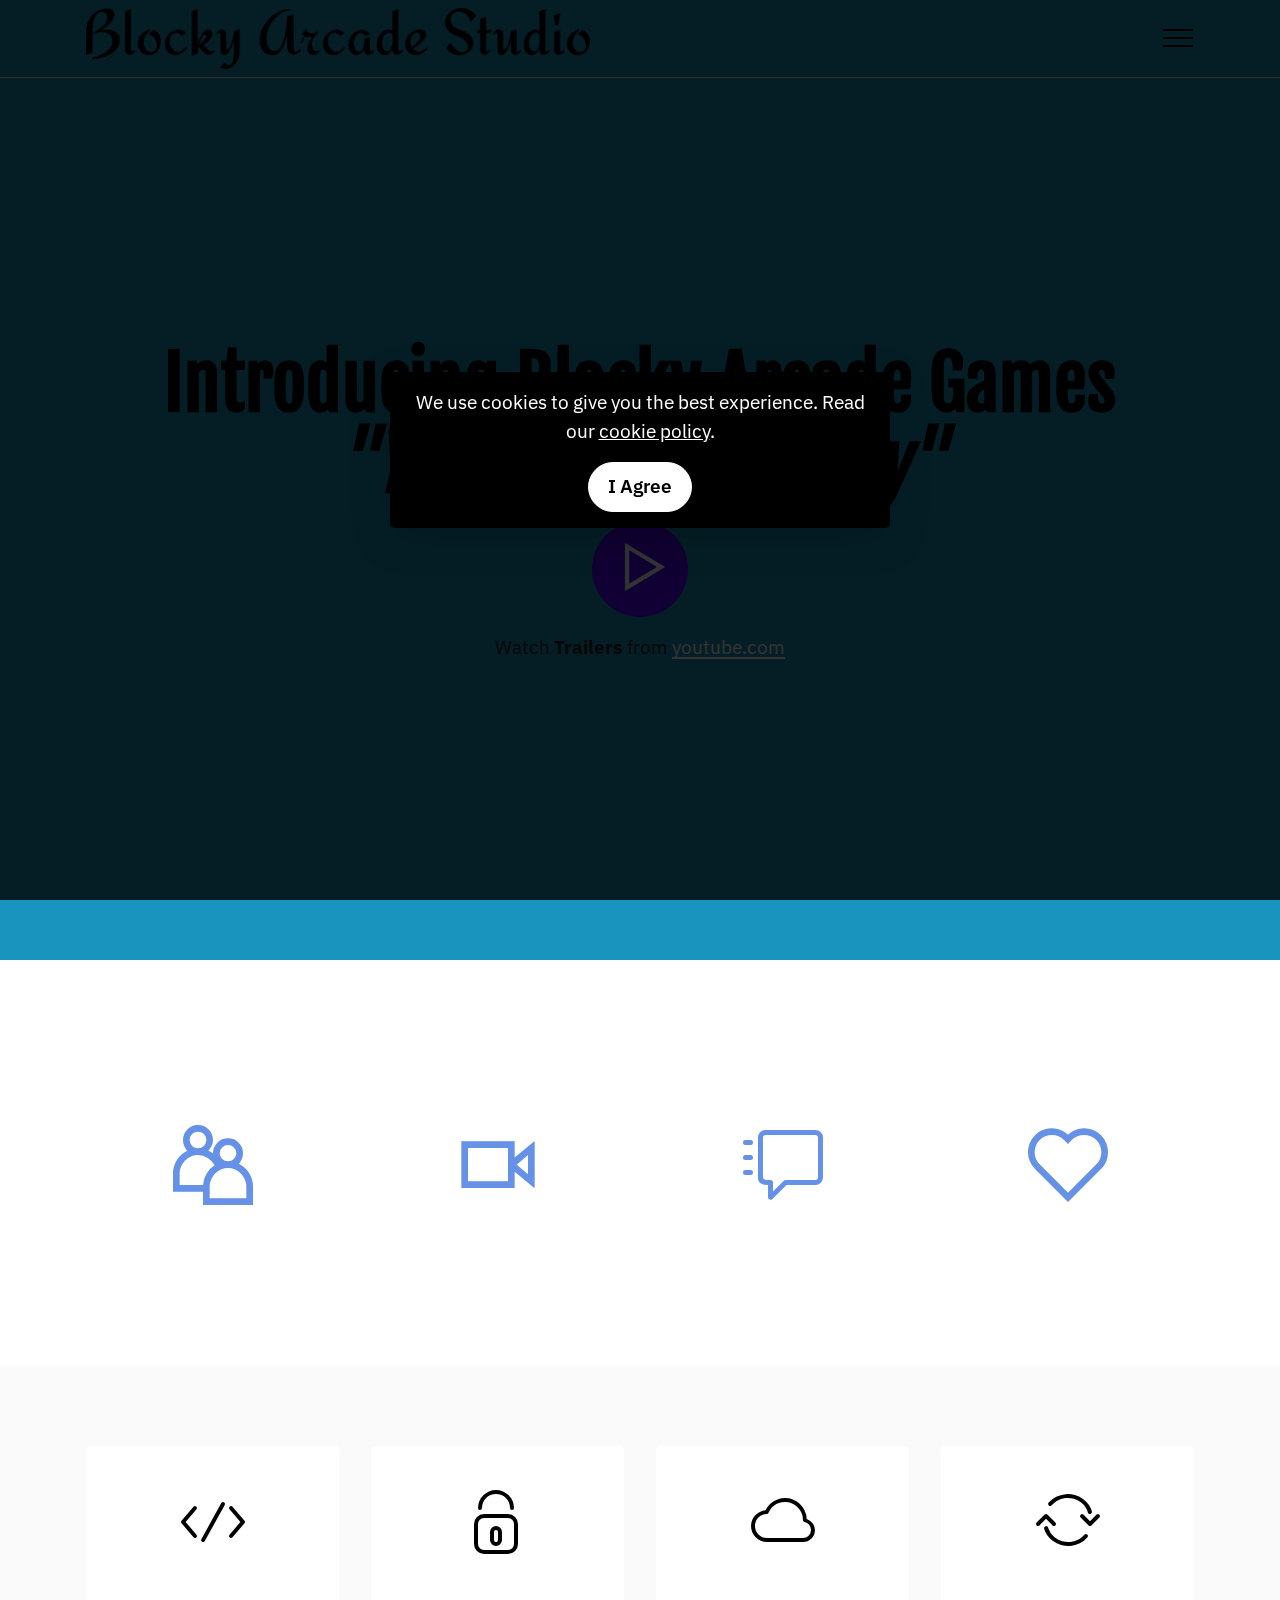
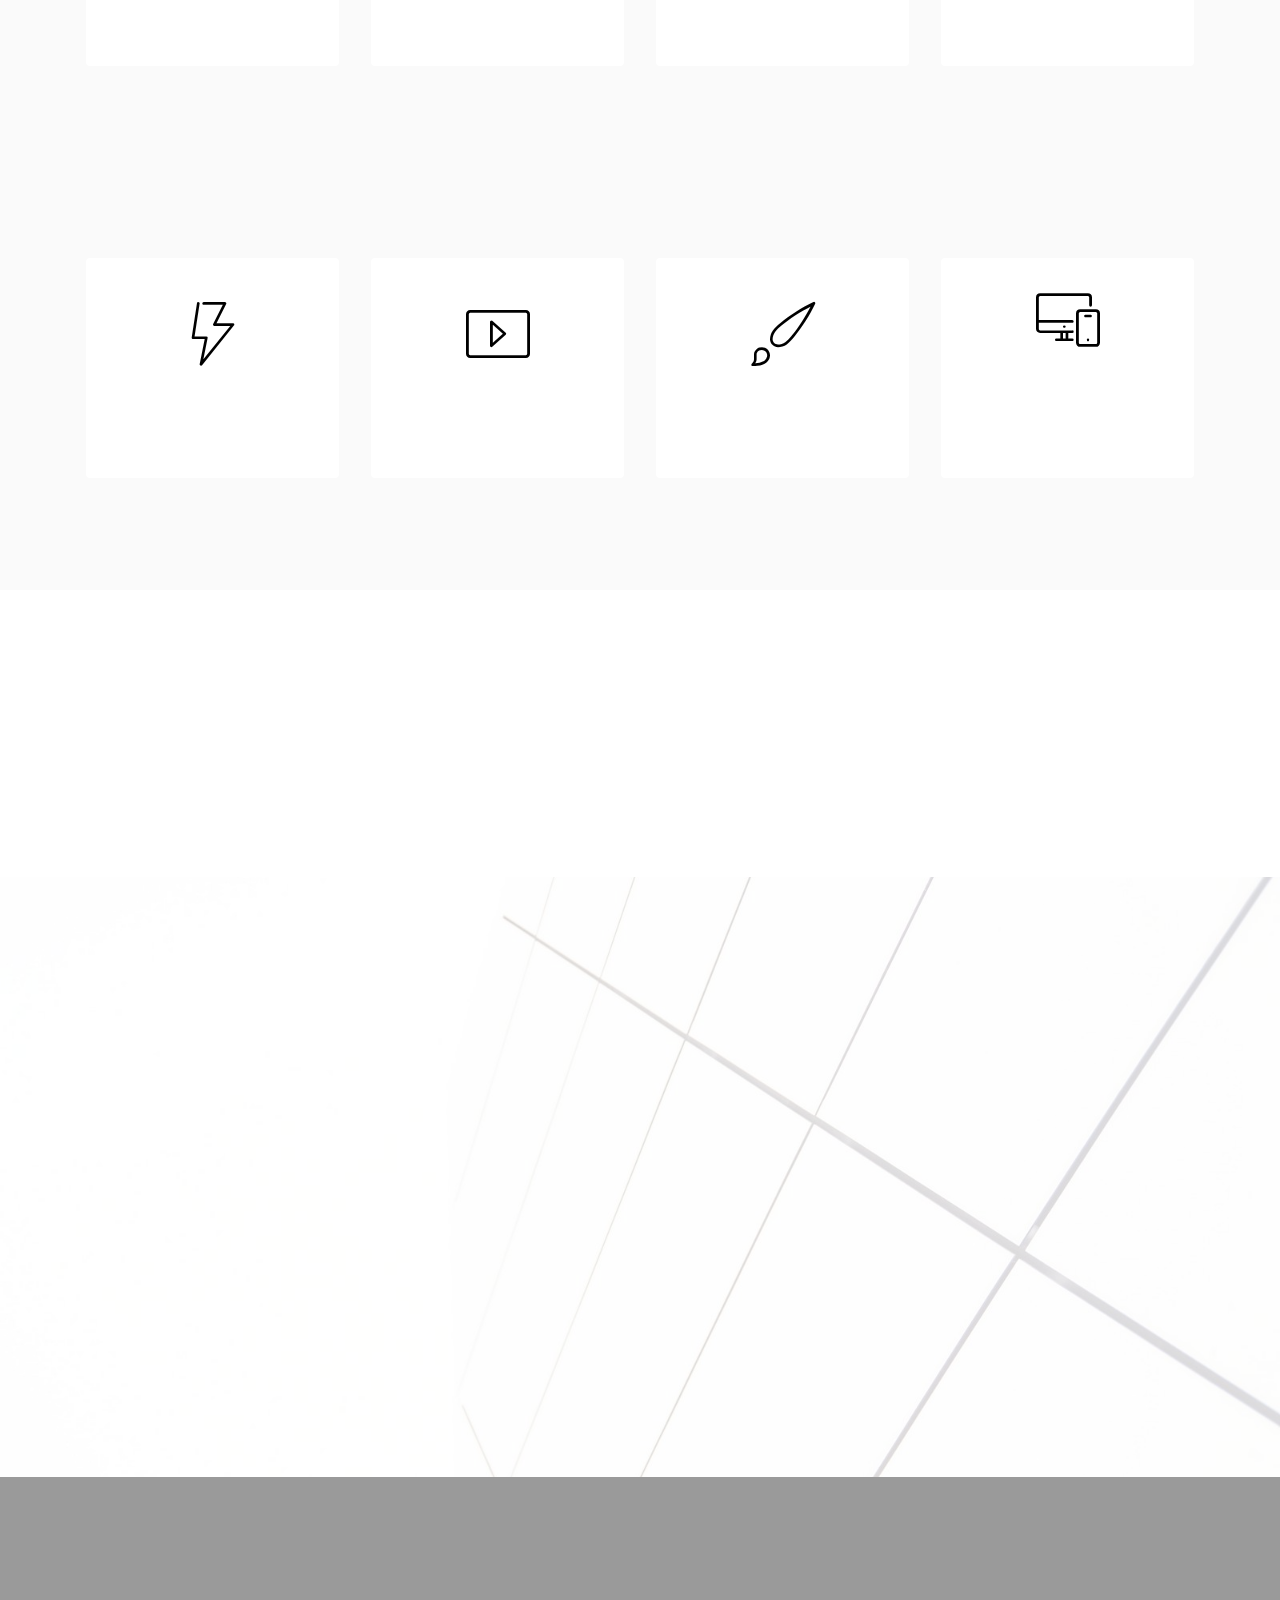
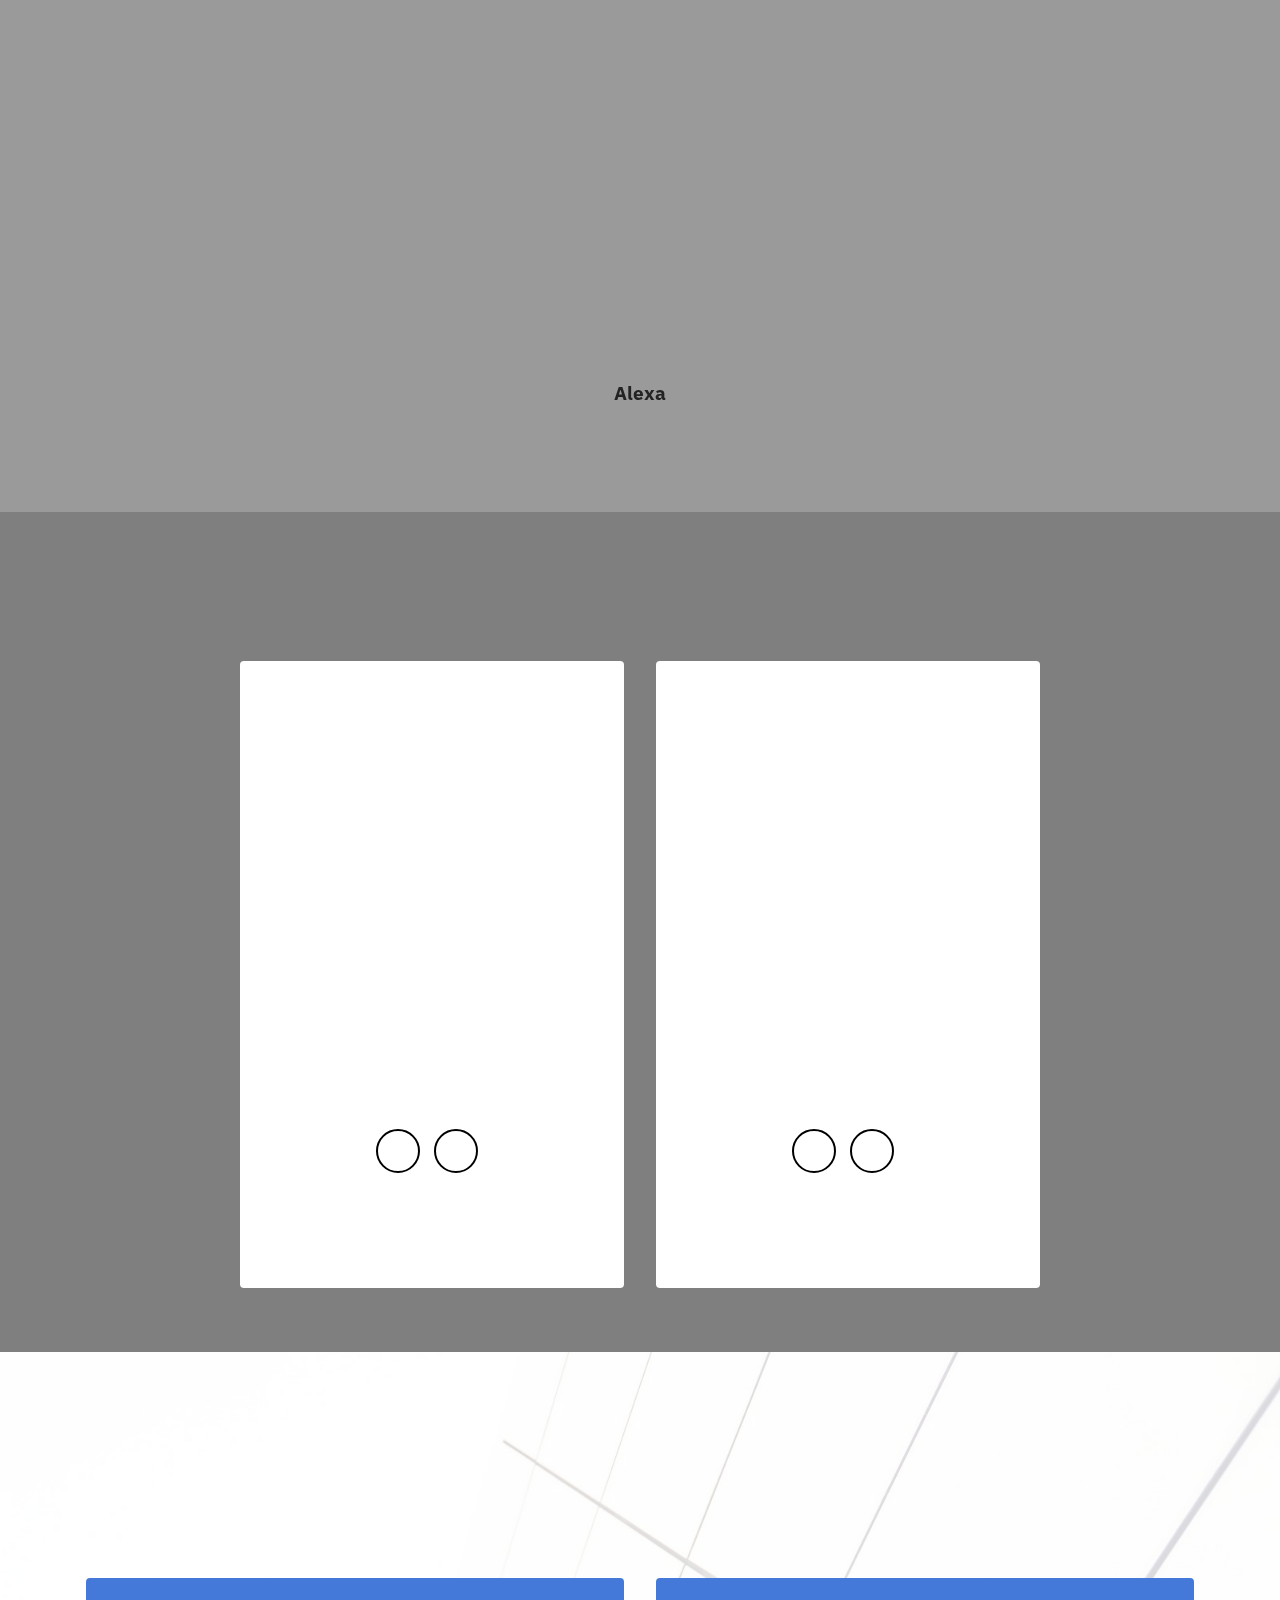
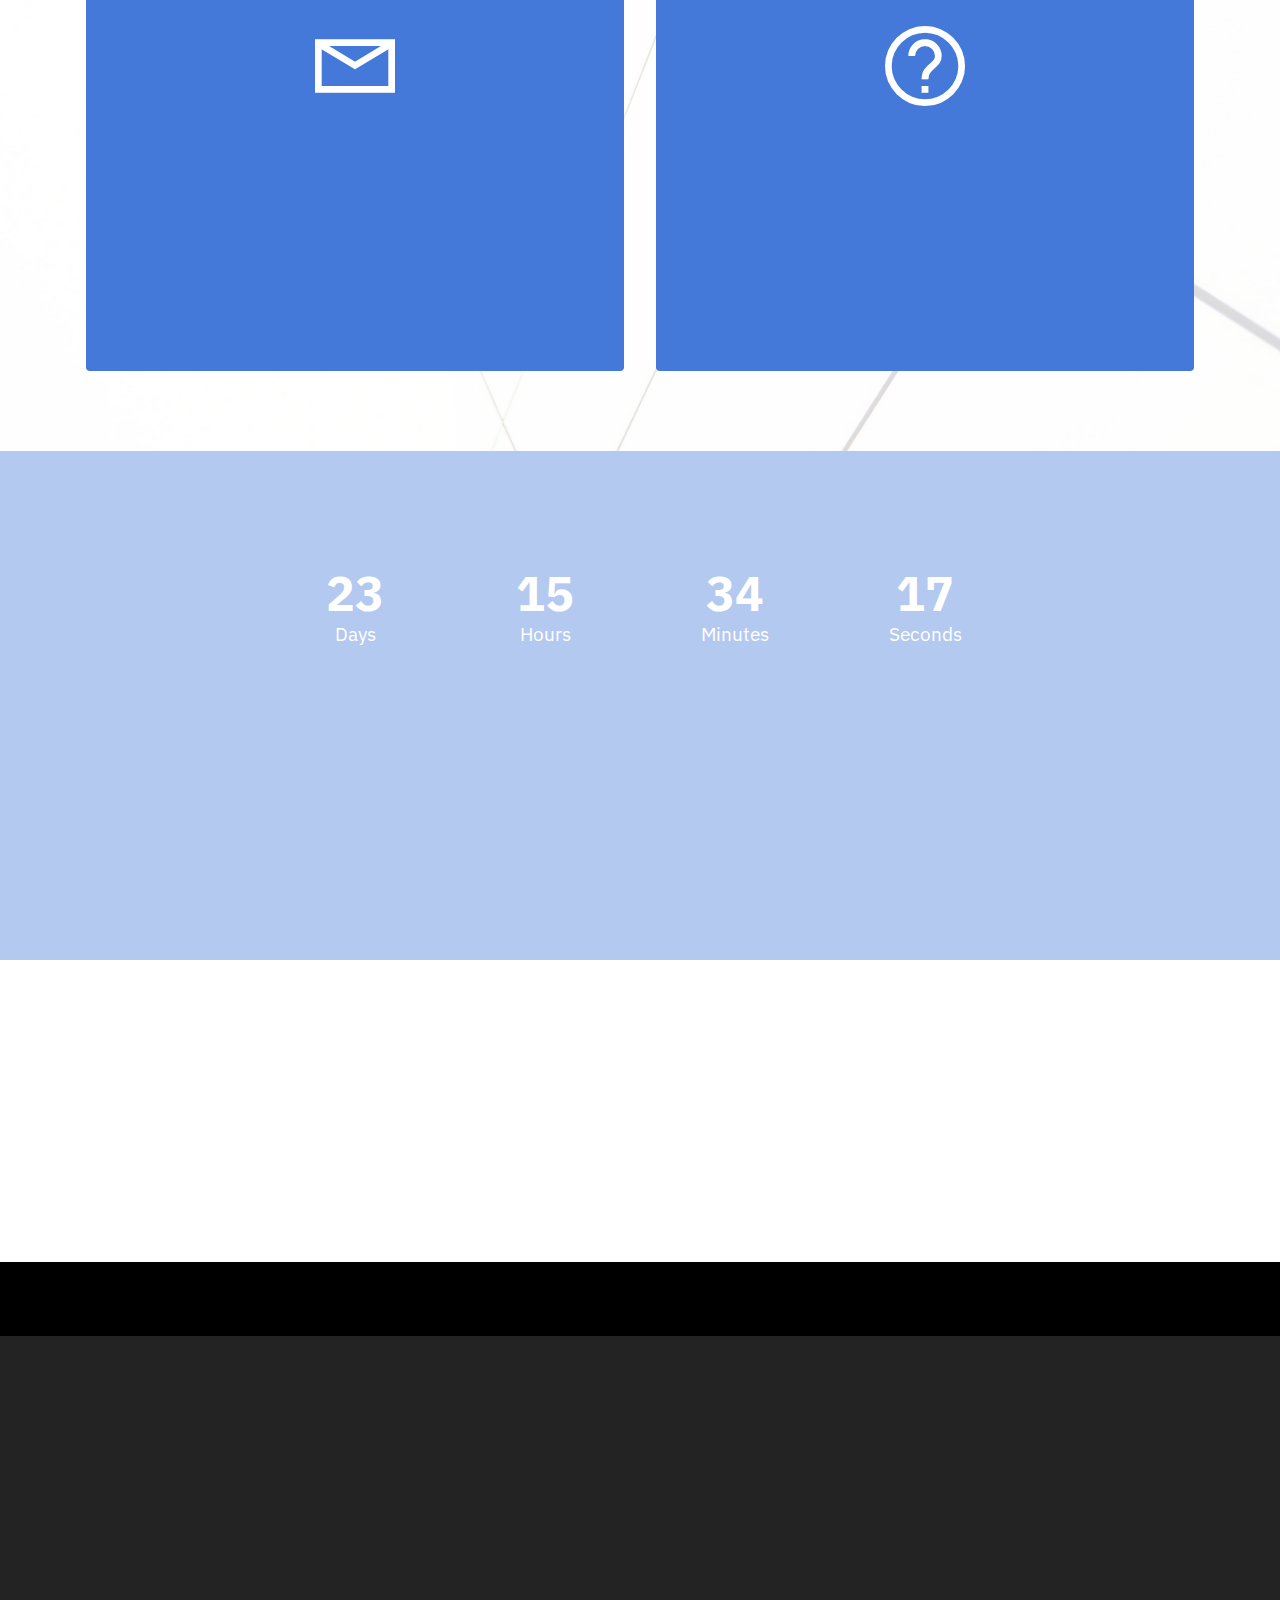
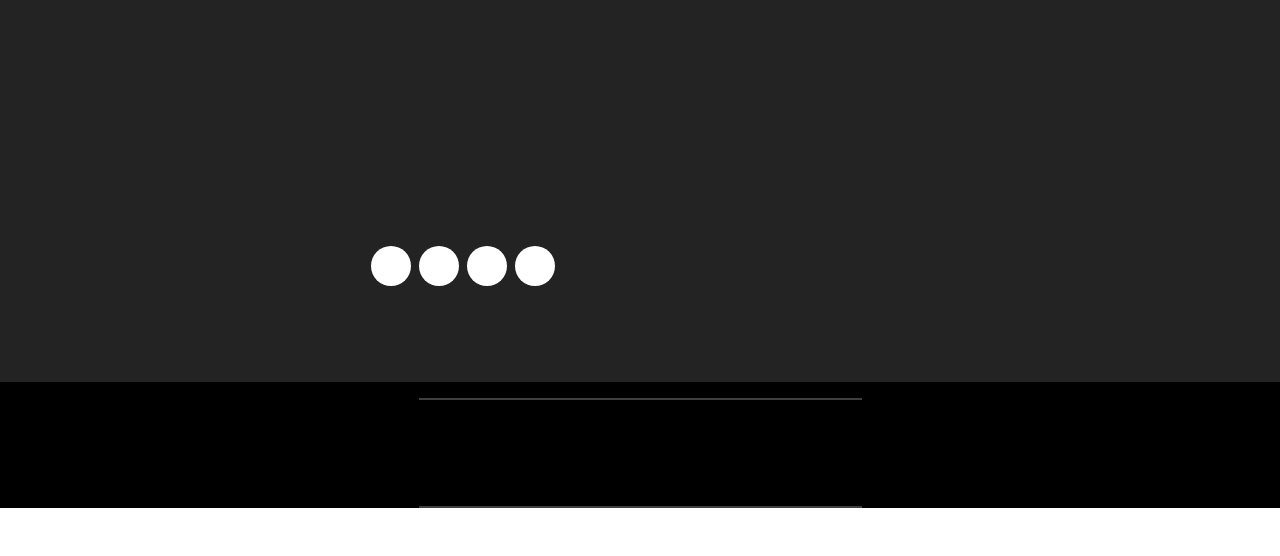
==== index.html @ 4b155de9 "create github pages" ====
<!DOCTYPE html>
<html  >
<head>
  <!-- Site made with Mobirise Website Builder v5.4.1, https://mobirise.com -->
  <meta charset="UTF-8">
  <meta http-equiv="X-UA-Compatible" content="IE=edge">
  <meta name="generator" content="Mobirise v5.4.1, mobirise.com">
  <meta name="twitter:card" content="summary_large_image"/>
  <meta name="twitter:image:src" content="assets/images/index-meta.png">
  <meta property="og:image" content="assets/images/index-meta.png">
  <meta name="twitter:title" content="Homepage of Blocky Arcade's Website">
  <meta name="viewport" content="width=device-width, initial-scale=1, minimum-scale=1">
  <link rel="shortcut icon" href="assets/images/discord-bot-profile-pic-128x128-1.png" type="image/x-icon">
  <meta name="description" content="Homepage of Blocky Arcade's official Website! Blocky Arcade is a free app which allows you to freely...">
  
  
  <title>Homepage of Blocky Arcade's Website</title>
  <link rel="stylesheet" href="assets/web/assets/mobirise-icons2/mobirise2.css">
  <link rel="stylesheet" href="assets/web/assets/mobirise-icons-bold/mobirise-icons-bold.css">
  <link rel="stylesheet" href="assets/web/assets/mobirise-icons/mobirise-icons.css">
  <link rel="stylesheet" href="assets/bootstrap/css/bootstrap.min.css">
  <link rel="stylesheet" href="assets/bootstrap/css/bootstrap-grid.min.css">
  <link rel="stylesheet" href="assets/bootstrap/css/bootstrap-reboot.min.css">
  <link rel="stylesheet" href="assets/parallax/jarallax.css">
  <link rel="stylesheet" href="assets/web/assets/gdpr-plugin/gdpr-styles.css">
  <link rel="stylesheet" href="assets/animatecss/animate.css">
  <link rel="stylesheet" href="assets/socicon/css/styles.css">
  <link rel="stylesheet" href="assets/dropdown/css/style.css">
  <link rel="stylesheet" href="assets/theme/css/style.css">
  <link rel="preload" href="https://fonts.googleapis.com/css?family=Fjalla+One:400&display=swap" as="style" onload="this.onload=null;this.rel='stylesheet'">
  <noscript><link rel="stylesheet" href="https://fonts.googleapis.com/css?family=Fjalla+One:400&display=swap"></noscript>
  <link rel="preload" href="https://fonts.googleapis.com/css?family=IBM+Plex+Sans:100,100i,200,200i,300,300i,400,400i,500,500i,600,600i,700,700i&display=swap" as="style" onload="this.onload=null;this.rel='stylesheet'">
  <noscript><link rel="stylesheet" href="https://fonts.googleapis.com/css?family=IBM+Plex+Sans:100,100i,200,200i,300,300i,400,400i,500,500i,600,600i,700,700i&display=swap"></noscript>
  <link rel="preload" as="style" href="assets/mobirise/css/mbr-additional.css"><link rel="stylesheet" href="assets/mobirise/css/mbr-additional.css" type="text/css">
  
  
  
  
</head>
<body>

<!-- Analytics -->
<!-- Global site tag (gtag.js) - Google Analytics -->
<script async src="https://www.googletagmanager.com/gtag/js?id=G-MHZEHKCTFF"></script>
<script>
  window.dataLayer = window.dataLayer || [];
  function gtag(){dataLayer.push(arguments);}
  gtag('js', new Date());

  gtag('config', 'G-MHZEHKCTFF');
</script>
<!-- /Analytics -->


  
  <section data-bs-version="5.1" class="menu cid-s48OLK6784" once="menu" id="menu1-h">
    
    <nav class="navbar navbar-dropdown navbar-fixed-top collapsed">
        <div class="container">
            <div class="navbar-brand">
                <span class="navbar-logo">
                    <a href="index.html#top">
                        <img src="assets/images/isolated-monochrome-black-497x60.png" alt="Blocky Arcade Studio's LOGO" style="height: 3.8rem;">
                    </a>
                </span>
                
            </div>
            <button class="navbar-toggler" type="button" data-toggle="collapse" data-bs-toggle="collapse" data-target="#navbarSupportedContent" data-bs-target="#navbarSupportedContent" aria-controls="navbarNavAltMarkup" aria-expanded="false" aria-label="Toggle navigation">
                <div class="hamburger">
                    <span></span>
                    <span></span>
                    <span></span>
                    <span></span>
                </div>
            </button>
            <div class="collapse navbar-collapse" id="navbarSupportedContent">
                <ul class="navbar-nav nav-dropdown" data-app-modern-menu="true"><li class="nav-item dropdown"><a class="nav-link link text-black dropdown-toggle display-4" href="#" data-toggle="dropdown-submenu" data-bs-toggle="dropdown" aria-expanded="false"><span class="mobi-mbri mobi-mbri-android mbr-iconfont mbr-iconfont-btn"></span>Download for Android<br></a><div class="dropdown-menu"><a class="text-black dropdown-item text-primary display-4" href="https://download.blockyarcade.systems/release/android/latest/direct#" target="_blank">Direct download</a><a class="text-black dropdown-item text-primary display-4" href="https://l.blockyarcade.systems/play-store-link" aria-expanded="false" target="_blank">Google Play</a></div></li>
                    <li class="nav-item dropdown"><a class="nav-link link text-black dropdown-toggle display-4" href="#" data-toggle="dropdown-submenu" data-bs-toggle="dropdown" aria-expanded="true"><span class="mobi-mbri mobi-mbri-apple mbr-iconfont mbr-iconfont-btn">&nbsp;Download for IOS</span></a><div class="dropdown-menu"><a class="text-black dropdown-item text-primary display-4" href="https://l.blockyarcade.systems/ios-store-link" aria-expanded="false" target="_blank">Apple Store&nbsp;</a></div></li><li class="nav-item"><a class="nav-link link text-black text-primary display-4" href="https://l.blockyarcade.systems/windows-install-link" aria-expanded="false" target="_blank"><span class="mobi-mbri mobi-mbri-windows mbr-iconfont mbr-iconfont-btn">&nbsp;Download for Windows</span></a></li><li class="nav-item"><a class="nav-link link text-black text-primary display-4" href="https://l.blockyarcade.systems/macos-install-link" aria-expanded="false" target="_blank"><span class="socicon socicon-macos mbr-iconfont mbr-iconfont-btn">&nbsp; &nbsp;Download _For _MacOS</span></a></li><li class="nav-item"><a class="nav-link link text-black text-primary display-4" href="http://blockyarcade.ga/about-us/" aria-expanded="false" target="_blank"><span class="mobi-mbri mobi-mbri-help mbr-iconfont mbr-iconfont-btn">&nbsp;About Us</span></a></li><li class="nav-item"><a class="nav-link link text-black text-primary display-4" href="index.html#testimonials3-t" aria-expanded="false"><span class="mobi-mbri mobi-mbri-chat mbr-iconfont mbr-iconfont-btn">&nbsp;Customer Reviews</span></a></li><li class="nav-item"><a class="nav-link link text-black text-primary display-4" href="index.html#contacts1-m" aria-expanded="false"><span class="mobi-mbri mobi-mbri-cursor-click mbr-iconfont mbr-iconfont-btn">&nbsp;Meet Our Team!</span></a></li><li class="nav-item"><a class="nav-link link text-black text-primary display-4" href="http://blockyarcade.epizy.com/Events/" aria-expanded="false"><span class="mbrib-gift mbr-iconfont mbr-iconfont-btn">&nbsp;Check our Recent Events</span></a></li><li class="nav-item"><a class="nav-link link text-black text-primary display-4" href="index.html#bottom" aria-expanded="false"><span class="mobi-mbri mobi-mbri-arrow-down mbr-iconfont mbr-iconfont-btn"></span><h3></h3></a></li></ul>
                <div class="icons-menu">
                    <a class="iconfont-wrapper" href="https://facebook.com/BlockyArcade" target="_blank">
                        <span class="p-2 mbr-iconfont socicon-facebook socicon"></span>
                    </a>
                    <a class="iconfont-wrapper" href="https://twitter.com/BlockyArcade" target="_blank">
                        <span class="p-2 mbr-iconfont socicon-twitter socicon"></span>
                    </a>
                    <a class="iconfont-wrapper" href="https://blockyarcade.ga/youtube" target="_blank">
                        <span class="p-2 mbr-iconfont socicon-youtube socicon"></span>
                    </a>
                    <a class="iconfont-wrapper" href="https://instagram.com/blockyarcade" target="_blank">
                        <span class="p-2 mbr-iconfont socicon-instagram socicon"></span>
                    </a>
                </div>
                <div class="navbar-buttons mbr-section-btn"><a class="btn btn-black display-4" href="https://discord.gg/E3rpnnV" target="_blank">Apply for joining our team!</a></div>
            </div>
        </div>
    </nav>

</section>

<section data-bs-version="5.1" class="header17 cid-sLa65lf9SH mbr-fullscreen" id="header17-12">

    

    

    <div class="align-center container-fluid">
        <div class="row justify-content-md-center">
            <div class="col-md-10">
                <h1 class="mbr-section-title mb-3 mbr-fonts-style display-1"><strong>Introducing Blocky Arcade Games</strong><br><strong><em>"Your place to enjoy"</em></strong></h1>
                
                <div class="mbr-media mb-3 show-modal" data-modal=".modalWindow">
                    <div class="icon-wrapper">
                        <a href="https://l.blockyarcade.systems/youtube-link" target="_blank"><span class="mbr-iconfont mobi-mbri-play mobi-mbri"></span></a>
                    </div>
                </div>
                <p class="icon-description mb-3 mbr-fonts-style display-7">Watch <strong>Trailers</strong> from <strong><a href="https://l.blockyarcade.systems/youtube-link" class="text-primary" target="_blank">youtube.com</a></strong></p>
            </div>
        </div>
    </div>
    <div>
        <div class="modalWindow" style="display: none;">
            <div class="modalWindow-container">
                <div class="modalWindow-video-container">
                    <div class="modalWindow-video">
                        <iframe width="100%" height="100%" frameborder="0" allowfullscreen="1" data-src="http://blockyarcade.ga/youtube"></iframe>
                    </div>
                    <a class="close" role="button" data-dismiss="modal" data-bs-dismiss="modal">
                        <span aria-hidden="true" class="mbr-iconfont mobi-mbri-close mobi-mbri closeModal"></span>
                        <span class="sr-only visually-hidden">Close</span>
                    </a>
                </div>
            </div>
        </div>
    </div>
</section>

<section data-bs-version="5.1" class="features24 cid-s8gZvPV5ax" id="features1-n">
    

    
    <div class="container">
        <div class="row">
            <div class="col-12">
                <h3 class="mbr-section-title mbr-fonts-style align-center mb-0 display-2">
                    <strong>Key Features of The Blocky Arcade Games:</strong></h3>
                
            </div>
            <div class="card col-12 col-md-6 col-lg-3">
                <div class="card-wrapper">
                    <div class="card-box align-center">
                        <span class="mbr-iconfont mobi-mbri-users mobi-mbri"></span>
                        <h5 class="card-title align-center mbr-fonts-style display-7"><strong>Ability to make in-game friends</strong></h5>
                        
                    </div>
                </div>
            </div>
            <div class="card col-12 col-md-6 col-lg-3">
                <div class="card-wrapper">
                    <div class="card-box align-center">
                        <span class="mbr-iconfont mobi-mbri-video mobi-mbri"></span>
                        <h5 class="card-title align-center mbr-fonts-style display-7"><strong>Video tutorials of every games</strong></h5>
                        
                    </div>
                </div>
            </div>
            <div class="card col-12 col-md-6 col-lg-3">
                <div class="card-wrapper">
                    <div class="card-box align-center">
                        <span class="mbr-iconfont mbrib-help"></span>
                        <h5 class="card-title align-center mbr-fonts-style display-7"><strong>24 x 7 support for every problems in game.</strong></h5>
                        
                    </div>
                </div>
            </div>
            <div class="card col-12 col-md-6 col-lg-3">
                <div class="card-wrapper">
                    <div class="card-box align-center">
                        <span class="mbr-iconfont mobi-mbri-hearth mobi-mbri"></span>
                        <h5 class="card-title align-center mbr-fonts-style display-7"><strong>Easy, Fun, Addictive &amp; Lovely Games</strong></h5>
                        
                    </div>
                </div>
            </div>
        </div>
    </div>
</section>

<section data-bs-version="5.1" class="features1 cid-sLa1NvVQtN" id="features2-z">

    

    
    <div class="container">
        <div class="row justify-content-center">
            <div class="col-12 col-md-6 col-lg-3">
                <div class="card-wrapper">
                    <div class="card-box align-center">
                        <span class="mbr-iconfont mbrib-code" style="color: rgb(0, 0, 0); fill: rgb(0, 0, 0);"></span>
                        <h4 class="card-title align-center mbr-black mbr-fonts-style display-7">
                            <strong>Carefully Coded</strong></h4>
                    </div>
                </div>
            </div>
            <div class="col-12 col-md-6 col-lg-3">
                <div class="card-wrapper">
                    <div class="card-box align-center">
                        <span class="mbr-iconfont mbrib-lock" style="color: rgb(0, 0, 0); fill: rgb(0, 0, 0);"></span>
                        <h4 class="card-title align-center mbr-black mbr-fonts-style display-7">
                            <strong>Totally Secured</strong></h4>
                    </div>
                </div>
            </div>
            <div class="col-12 col-md-6 col-lg-3">
                <div class="card-wrapper">
                    <div class="card-box align-center">
                        <span class="mbr-iconfont mbrib-cloud" style="color: rgb(0, 0, 0); fill: rgb(0, 0, 0);"></span>
                        <h4 class="card-title align-center mbr-black mbr-fonts-style display-7">
                            <strong>Hosted in clouds</strong></h4>
                    </div>
                </div>
            </div>
            <div class="col-12 col-md-6 col-lg-3">
                <div class="card-wrapper">
                    <div class="card-box align-center">
                        <span class="mbr-iconfont mbrib-update" style="color: rgb(0, 0, 0); fill: rgb(0, 0, 0);"></span>
                        <h4 class="card-title align-center mbr-black mbr-fonts-style display-7">
                            <strong>Regular Updates</strong></h4>
                    </div>
                </div>
            </div>
        </div>
    </div>
</section>

<section data-bs-version="5.1" class="features1 cid-sLa2ELZ8F4" id="features2-10">

    

    
    <div class="container">
        <div class="row justify-content-center">
            <div class="col-12 col-md-6 col-lg-3">
                <div class="card-wrapper">
                    <div class="card-box align-center">
                        <span class="mbr-iconfont mbri-speed" style="color: rgb(0, 0, 0); fill: rgb(0, 0, 0);"></span>
                        <h4 class="card-title align-center mbr-black mbr-fonts-style display-7">
                            <strong>Super Fast</strong></h4>
                    </div>
                </div>
            </div>
            <div class="col-12 col-md-6 col-lg-3">
                <div class="card-wrapper">
                    <div class="card-box align-center">
                        <span class="mbr-iconfont mbri-video" style="color: rgb(0, 0, 0); fill: rgb(0, 0, 0);"></span>
                        <h4 class="card-title align-center mbr-black mbr-fonts-style display-7">
                            <strong>Built-in Video Recorder</strong></h4>
                    </div>
                </div>
            </div>
            <div class="col-12 col-md-6 col-lg-3">
                <div class="card-wrapper">
                    <div class="card-box align-center">
                        <span class="mbr-iconfont mbri-change-style" style="color: rgb(0, 0, 0); fill: rgb(0, 0, 0);"></span>
                        <h4 class="card-title align-center mbr-black mbr-fonts-style display-7">
                            <strong>Highly Customizable</strong></h4>
                    </div>
                </div>
            </div>
            <div class="col-12 col-md-6 col-lg-3">
                <div class="card-wrapper">
                    <div class="card-box align-center">
                        <span class="mbr-iconfont mbri-responsive" style="color: rgb(0, 0, 0); fill: rgb(0, 0, 0);"></span>
                        <h4 class="card-title align-center mbr-black mbr-fonts-style display-7"><strong>Available for both PC &amp; Mobile</strong></h4>
                    </div>
                </div>
            </div>
        </div>
    </div>
</section>

<section data-bs-version="5.1" class="content1 cid-s48udlf8KU" id="content1-8">
    
    <div class="container">
        <div class="row justify-content-center">
            <div class="title col-12 col-md-9">
                <h3 class="mbr-section-title mbr-fonts-style align-center mb-4 display-2"><strong>We're Hiring! #WorkWithUs!</strong></h3>
                <h4 class="mbr-section-subtitle align-center mbr-fonts-style mb-4 display-7">We know that we will require more and more staffs to make our product #1 so We are trying our best to do it. If you want to work with us then you are welcomed!</h4>
                
            </div>
        </div>
    </div>
</section>

<section data-bs-version="5.1" class="image3 cid-s48upRUlSD" id="image3-9">
    

    <div class="mbr-overlay" style="opacity: 0.5; background-color: rgb(255, 255, 255);">
    </div>

    <div class="container">
        <div class="row justify-content-center">
            <div class="col-12 col-lg-8">
                <div class="image-wrapper">
                    <a href="https://bit.ly/BA-Discord" target="_blank"><img src="assets/images/mbr-1456x971.jpg" alt="Working hard!"></a>
                    <p class="mbr-description mbr-fonts-style mt-2 align-center display-4">A Picture of screen captured while coding.<br></p>
                </div>
            </div>
        </div>
    </div>
</section>

<section data-bs-version="5.1" class="testimonails3 carousel slide testimonials-slider cid-san7V0YUE6 mbr-parallax-background" data-interval="false" data-bs-interval="false" id="testimonials3-t">

    

    <div class="mbr-overlay" style="opacity: 0.5; background-color: rgb(53, 53, 53);">
    </div>

    <div class="text-center container">
        <h3 class="mb-4 mbr-fonts-style display-2"><strong>Read what others Say!</strong></h3>

        <div class="carousel slide" role="listbox" data-pause="true" data-keyboard="false" data-ride="carousel" data-bs-ride="carousel" data-interval="4000" data-bs-interval="4000">
            <div class="carousel-inner">
                
                
            <div class="carousel-item">
                    <div class="user col-md-8">
                        <div class="user_image">
                            <img src="assets/images/team3.jpg">
                        </div>
                        <div class="user_text mb-4">
                            <p class="mbr-fonts-style display-7">Blocky Arcade Team is working really hard. The trailers and social posts of Blocky Arcade makes us excited to play the game</p>
                        </div>
                        <div class="user_name mbr-fonts-style mb-2 display-7">
                            <strong>Alexa</strong>
                        </div>
                        
                    </div>
                </div><div class="carousel-item">
                    <div class="user col-md-8">
                        <div class="user_image">
                            <img src="assets/images/team2.jpg">
                        </div>
                        <div class="user_text mb-4">
                            <p class="mbr-fonts-style display-7">Waiting for Blocky Arcade to be published!</p>
                        </div>
                        <div class="user_name mbr-fonts-style mb-2 display-7">
                            <strong>Linda</strong>
                        </div>
                        
                    </div>
                </div><div class="carousel-item">
                    <div class="user col-md-8">
                        <div class="user_image">
                            <img src="assets/images/b6a1942f1ce84ff81ad38d2dc13a2d05-393x578.jpeg" alt="Mary">
                        </div>
                        <div class="user_text mb-4">
                            <p class="mbr-fonts-style display-7">The Game trailer was so amazing and i am so excited to play this game!</p>
                        </div>
                        <div class="user_name mbr-fonts-style mb-2 display-7"><strong>Mary</strong></div>
                        
                    </div>
                </div><div class="carousel-item">
                    <div class="user col-md-8">
                        <div class="user_image">
                            <img src="assets/images/henrypropfp-233x217.jpg" alt="Hary">
                        </div>
                        <div class="user_text mb-4">
                            <p class="mbr-fonts-style display-7">
                                The Game is looking to be awesome.
                            </p>
                        </div>
                        <div class="user_name mbr-fonts-style mb-2 display-7"><strong>Hary</strong></div>
                        
                    </div>
                </div><div class="carousel-item">
                    <div class="user col-md-8">
                        <div class="user_image">
                            <img src="assets/images/blocky-arcade-1-1-121x128.png" alt="Blocky Arcade">
                        </div>
                        <div class="user_text mb-4">
                            <p class="mbr-fonts-style display-7">Very very excited to play.
                            </p>
                        </div>
                        <div class="user_name mbr-fonts-style mb-2 display-7"><strong>Arenal</strong></div>
                        
                    </div>
                </div></div>

            <div class="carousel-controls">
                <a class="carousel-control-prev" role="button" data-slide="prev" data-bs-slide="prev">
                    <span aria-hidden="true" class="mobi-mbri mobi-mbri-arrow-prev mbr-iconfont"></span>
                    <span class="sr-only visually-hidden">Previous</span>
                </a>

                <a class="carousel-control-next" role="button" data-slide="next" data-bs-slide="next">
                    <span aria-hidden="true" class="mobi-mbri mobi-mbri-arrow-next mbr-iconfont"></span>
                    <span class="sr-only visually-hidden">Next</span>
                </a>
            </div>
        </div>
    </div>
</section>

<section data-bs-version="5.1" class="team1 cid-s8gYvOUu2N mbr-parallax-background" id="team1-k">
    

    <div class="mbr-overlay" style="opacity: 0.5; background-color: rgb(0, 0, 0);">
    </div>
    <div class="container-fluid">
        <div class="row justify-content-center">
            <div class="col-12">
                <h3 class="mbr-section-title mbr-fonts-style align-center mb-4 display-2">
                    <strong>Chief(s)</strong></h3>
                
            </div>
            <div class="col-sm-6 col-lg-4">
                <div class="card-wrap">
                    <div class="image-wrap">
                        <a href="https://aashirplayz.ml" target="_blank"><img src="assets/images/efiiz0oq-400x400-400x400.jpg" alt="Owner of Blocky Arcade Studio, AashirPlayz PFP"></a>
                    </div>
                    <div class="content-wrap">
                        <h5 class="mbr-section-title card-title mbr-fonts-style align-center m-0 display-5"><strong>Aashir</strong></h5>
                        
                        
                        <div class="social-row display-7">
                            <div class="soc-item">
                                <a href="https://youtube.com/AashirPlayz" target="_blank">
                                    <span class="mbr-iconfont socicon-youtube socicon"></span>
                                </a>
                            </div>
                            <div class="soc-item">
                                <a href="https://twitter.com/AashirBg" target="_blank">
                                    <span class="mbr-iconfont socicon-twitter socicon"></span>
                                </a>
                            </div>
                            
                            
                            
                        </div>
                        <div class="mbr-section-btn card-btn align-center"><a class="btn btn-primary display-4" href="https://openblockyarcade.inquirynepal.com/user/profile/13246012736" target="_blank"><span class="mbrib-user mbr-iconfont mbr-iconfont-btn"></span>View
                                Profile</a></div>
                    </div>
                </div>
            </div>

            <div class="col-sm-6 col-lg-4">
                <div class="card-wrap">
                    <div class="image-wrap">
                        <a href="index.html#team1-k"><img src="assets/images/my-pfp-516x516.jpg" alt="_xRay Pfp"></a>
                    </div>
                    <div class="content-wrap">
                        <h5 class="mbr-section-title card-title mbr-fonts-style align-center m-0 display-5"><strong>_xRay&nbsp;</strong></h5>
                        
                        
                        <div class="social-row display-7">
                            <div class="soc-item">
                                <a href="https://www.youtube.com/xRay" target="_blank">
                                    <span class="mbr-iconfont socicon-youtube socicon"></span>
                                </a>
                            </div>
                            <div class="soc-item">
                                <a href="https://twitter.com/xray" target="_blank">
                                    <span class="mbr-iconfont socicon-twitter socicon"></span>
                                </a>
                            </div>
                            
                            
                            
                        </div>
                        <div class="mbr-section-btn card-btn align-center"><a class="btn btn-primary display-4" href="https://openblockyarcade.inquirynepal.com/user/profile/24368019801" target="_blank"><span class="mbrib-user mbr-iconfont mbr-iconfont-btn"></span>View
                                Profile</a></div>
                    </div>
                </div>
            </div>

            

            
        </div>
    </div>
</section>

<section data-bs-version="5.1" class="contacts1 cid-s8gZq9l4Ze" id="contacts1-m">

    

    <div class="mbr-overlay" style="opacity: 0.5; background-color: rgb(255, 255, 255);">
    </div>
    <div class="container">
        <div class="mbr-section-head">
            <h3 class="mbr-section-title mbr-fonts-style align-center mb-0 display-2"><strong>Contact us</strong></h3>
            <h4 class="mbr-section-subtitle mbr-fonts-style align-center mb-0 mt-2 display-5">Need help? We are ready to help!</h4>
        </div>
        <div class="row justify-content-center mt-4">
            <div class="card col-12 col-lg-6">
                <div class="card-wrapper">
                    <div class="card-box align-center">
                        <div class="image-wrapper">
                            <span class="mbr-iconfont mobi-mbri-letter mobi-mbri"></span>
                        </div>
                        <h4 class="card-title mbr-fonts-style mb-2 display-2">
                            <strong>Email</strong>
                        </h4>
                        <p class="mbr-text mbr-fonts-style mb-2 display-4">
                            We will reply as soon as possible</p>
                        <h5 class="link mbr-fonts-style display-7"><a href="mailto:blockyarcade@gmail.com" class="text-primary"><strong>Send us an
                                email</strong></a>
                        </h5>
                    </div>
                </div>
            </div>
            <div class="card col-12 col-lg-6">
                <div class="card-wrapper">
                    <div class="card-box align-center">
                        <div class="image-wrapper">
                            <span class="mbr-iconfont mobi-mbri-help mobi-mbri"></span>
                        </div>
                        <h4 class="card-title mbr-fonts-style align-center mb-2 display-2"><strong>Visit our Support Center!</strong></h4>
                        <p class="mbr-text mbr-fonts-style mb-2 display-4">We are ready to help you everytime!</p>
                        <h5 class="link mbr-black mbr-fonts-style display-7"><a href="https://help.blockyacade.ga/" class="text-primary" target="_blank"><strong>Visit our support center&nbsp;</strong></a></h5>
                    </div>
                </div>
            </div>
        </div>
    </div>
</section>

<section data-bs-version="5.1" class="countdown4 cid-sgRFfqa8Ho mbr-parallax-background" id="countdown4-w">
    
    <div class="mbr-overlay" style="opacity: 0.4; background-color: rgb(68, 121, 217);">
    </div>
    <div class="container">
        <div class="row justify-content-center">
            <div class="col-lg-8">
                <h3 class="mbr-section-title mb-5 align-center mbr-fonts-style display-2">
                    <strong>Something New! <em>*Coming Soon*</em></strong></h3>
                
                <div class="countdown-cont align-center mb-5">
                    <div class="daysCountdown col-xs-3 col-sm-3 col-md-3" title="Days"></div>
                    <div class="hoursCountdown col-xs-3 col-sm-3 col-md-3" title="Hours"></div>
                    <div class="minutesCountdown col-xs-3 col-sm-3 col-md-3" title="Minutes"></div>
                    <div class="secondsCountdown col-xs-3 col-sm-3 col-md-3" title="Seconds"></div>
                    <div class="countdown" data-due-date="2022/01/01"></div>
                </div>
                <p class="mbr-text mb-5 align-center mbr-fonts-style display-7">
                    Follow us online.
                </p>
                <div class="icons-menu row justify-content-center display-7">
                    
                    
                    
                    
                <div class="soc-item col-auto">
                        <a href="https://blockyarcadestatus.inquirynepal.com" target="_blank" class="social__link">
                            <span class="mbr-iconfont mbri-database"></span>
                        </a>
                    </div><div class="soc-item col-auto">
                        <a href="https://twitter.com/BlockyArcade" target="_blank" class="social__link">
                            <span class="mbr-iconfont socicon-twitter socicon"></span>
                        </a>
                    </div><div class="soc-item col-auto">
                        <a href="https://facebook.com/BlockyArcade" target="_blank" class="social__link">
                            <span class="mbr-iconfont socicon-facebook socicon"></span>
                        </a>
                    </div><div class="soc-item col-auto">
                        <a href="https://blockyarcade.ga/youtube/" target="_blank" class="social__link">
                            <span class="mbr-iconfont socicon-youtube socicon"></span>
                        </a>
                    </div><div class="soc-item col-auto">
                        <a href="https://instagram.com/BlockyArcade" target="_blank" class="social__link">
                            <span class="mbr-iconfont socicon-instagram socicon"></span>
                        </a>
                    </div></div>
                <div class="mbr-section-btn align-center mt-5"><a class="btn btn-danger display-4" href="mailto:blockyarcade@gmail.com"><span class="mobi-mbri mobi-mbri-arrow-next mbr-iconfont mbr-iconfont-btn"></span>
                        Contact Us
                    </a></div>
            </div>
        </div>
    </div>
</section>

<section data-bs-version="5.1" class="share3 cid-s8gYKdx4wC" id="share3-l">
    
     
    
    

    <div class="container">
        <div class="media-container-row">
            <div class="col-12">
                <h3 class="mbr-section-title align-center mb-3 mbr-fonts-style display-2">
                    <strong>Follow Us!</strong>
                </h3>
                <div class="social-list align-center">
                   
                    <a class="iconfont-wrapper bg-facebook m-2 " target="_blank" href="https://facebook.com/BlockyArcade">
                            <span class="socicon-facebook socicon" style="color: rgb(255, 255, 255); fill: rgb(255, 255, 255);"></span>
                        </a>
                        <a class="iconfont-wrapper bg-twitter m-2" href="http://twitter.com/BlockyArcade" target="_blank">
                            <span class="socicon-twitter socicon" style="color: rgb(255, 255, 255); fill: rgb(255, 255, 255);"></span>
                        </a>
                        <a class="iconfont-wrapper bg-instagram m-2" href="https://instagram.com/blockyarcade" target="_blank">
                            <span class="socicon-instagram socicon" style="color: rgb(255, 255, 255); fill: rgb(255, 255, 255);"></span>
                        </a>
                        <a class="iconfont-wrapper bg-pinterest m-2" href="https://blockyarcadestatus.inquirynepal.com" target="_blank">
                            <span class="mbri-database" style="color: rgb(255, 255, 255); fill: rgb(255, 255, 255);"></span>
                        </a>
                        <a class="iconfont-wrapper bg-slack m-2" href="https://l.blockyarcade.systems/steam-link" target="_blank">
                            <span class="socicon-steam socicon" style="color: rgb(255, 255, 255); fill: rgb(255, 255, 255);"></span>
                        </a>
                        <a class="iconfont-wrapper bg-linkedin m-2" href="https://l.blockyarcade.systems/play-store-link" target="_blank">
                            <span class="socicon-play socicon" style="color: rgb(255, 255, 255); fill: rgb(255, 255, 255);"></span>
                        </a>
                        <a class="iconfont-wrapper bg-behance m-2" href="https://l.blockyarcade.systems/ios-store-link" target="_blank">
                            <span class="socicon-appstore socicon" style="color: rgb(255, 255, 255); fill: rgb(255, 255, 255);"></span>
                        </a>
                        <a class="iconfont-wrapper bg-dribbble m-2" href="https://l.blockyarcade.systems/windows-install-link" target="_blank">
                            <span class="socicon-windows socicon" style="color: rgb(255, 255, 255); fill: rgb(255, 255, 255);"></span>
                        </a>
                        <a class="iconfont-wrapper bg-tiktok m-2" href="https://l.blockyarcade.systems/macos-install-link" target="_blank">
                            <span class="socicon-macos socicon" style="color: rgb(255, 255, 255); fill: rgb(255, 255, 255);"></span>
                        </a>
                        <a class="iconfont-wrapper bg-youtube m-2" href="https://l.blockyarcade.systems/youtube-link" target="_blank">
                            <span class="socicon-youtube socicon" style="color: rgb(255, 255, 255); fill: rgb(255, 255, 255);"></span>
                        </a>
                        <a class="iconfont-wrapper bg-twitch m-2" href="https://dsc.gg/BlockyArcade" target="_blank">
                            <span class="socicon-discord socicon" style="color: rgb(255, 255, 255); fill: rgb(255, 255, 255);"></span>
                        </a>
                </div>
            </div>
        </div>
    </div>
</section>

<section data-bs-version="5.1" class="content4 cid-sgRKgFwToG" id="content4-y">
    
    <div class="container">
        <div class="row justify-content-center">
            <div class="title col-md-12 col-lg-6">
                <h3 class="mbr-section-title mbr-fonts-style align-center mb-4 display-4"><strong><a href="https://youtube.com/AashirPlayz" class="text-primary" target="_blank">Crafted with &lt;3 by Aashir Playz for Blocky Arcade Studio!</a></strong></h3>
                
                
            </div>
        </div>
    </div>
</section>

<section data-bs-version="5.1" class="footer4 cid-sgRFp8171L" once="footers" id="footer4-x">

    
    
    <div class="container">
        <div class="row mbr-white">
            <div class="col-12 col-md-6 col-lg-3">
                <div class="media-wrap">
                    <a href="index.html#top">
                        <img src="assets/images/discord-bot-profile-pic-360x360.jpg" alt="Blocky Arcade Logo">
                    </a>
                </div>
            </div>
            <div class="col-12 col-md-6 col-lg-3">
                <h5 class="mbr-section-subtitle mbr-fonts-style mb-2 display-7">
                    <strong>About</strong>
                </h5>
                <p class="mbr-text mbr-fonts-style mb-4 display-4">Blocky Arcade Games is the best online &amp; offline free all-in-one Sandbox game which is "Your Place to Enjoy". You get many things to try using Blocky Arcade including exclusive Games, Dresses, etc for least/lowest amount of in-game money which can be obtained by playing more enjoying minigames! <a href="about-us.html#top" class="text-primary" target="_blank">Read more--&gt;</a></p>
                <h5 class="mbr-section-subtitle mbr-fonts-style mb-3 display-7">
                    <strong>Follow Us</strong>
                </h5>
                <div class="social-row display-7">
                    <div class="soc-item">
                        <a href="https://facebook.com/BlockyArcade" target="_blank">
                            <span class="mbr-iconfont socicon-facebook socicon"></span>
                        </a>
                    </div>
                    <div class="soc-item">
                        <a href="https://twitter.com/BlockyArcade" target="_blank">
                            <span class="mbr-iconfont socicon-twitter socicon"></span>
                        </a>
                    </div>
                    <div class="soc-item">
                        <a href="https://blockyarcadestudiollc.statuspage.io/" target="_blank">
                            <span class="mbr-iconfont mbrib-database"></span>
                        </a>
                    </div>
                    <div class="soc-item">
                        <a href="https://help.blockyarcade.ga/" target="_blank">
                            <span class="mbr-iconfont mobi-mbri-info mobi-mbri"></span>
                        </a>
                    </div>
                </div>
            </div>
            <div class="col-12 col-md-6 col-lg-3">
                <h5 class="mbr-section-subtitle mbr-fonts-style mb-2 display-7"><strong>Blocky Arcade Legal Pages</strong></h5>
                <ul class="list mbr-fonts-style display-4">
                    <li class="mbr-text item-wrap"><a href="https://legal.blockyarcade.systems/privacy-policy/" class="text-primary" target="_blank">Privacy Policy</a></li><li class="mbr-text item-wrap"><a href="https://legal.blockyarcade.systems/terms-conditions/" class="text-primary" target="_blank">Terms &amp; Conditions</a></li>
                    <li class="mbr-text item-wrap"><a href="https://legal.blockyarcade.systems/cookie-policy/" class="text-primary" target="_blank">Cookie Policy</a></li><a href="https://legal.blockyarcade.ga/cookie-policy/" class="text-primary" target="_blank">
                    </a><li class="mbr-text item-wrap"><a href="https://legal.blockyarcade.systems/" class="text-primary" target="_blank">&amp; Many more </a><strong><a href="https://legal.blockyarcade.systems/" class="text-primary" target="_blank">[click here]</a></strong></li>
                </ul>
            </div>
            <div class="col-12 col-md-6 col-lg-3">
                <h5 class="mbr-section-subtitle mbr-fonts-style mb-2 display-7"><strong>Blocky Arcade Support</strong></h5>
                <ul class="list mbr-fonts-style display-4">
                    <li class="mbr-text item-wrap"><a href="https://help.blockyarcade.ga/" class="text-primary" target="_blank">Blocky Arcade Help Center</a></li>
                    <li class="mbr-text item-wrap"><a href="https://docs.blockyarcade.ga/" class="text-primary" target="_blank">Blocky Arcade Docs</a></li><li class="mbr-text item-wrap"><a href="index.html#contacts1-m" class="text-primary">Contact us</a></li>
                </ul>
            </div>
        </div>
    </div>
</section>

<section data-bs-version="5.1" class="content6 cid-sLaB5dnFAr" id="content6-15">
    
    <div class="container">
        <div class="row justify-content-center">
            <div class="col-md-12 col-lg-5">
                <hr class="line">
                <p class="mbr-text align-center mbr-fonts-style my-4 display-7">
                    <em>This site is best viewed in device screen of 965x930px using Google Chrome.</em></p>
                <hr class="line">
            </div>
        </div>
    </div>
</section><section style="background-color: #fff; font-family: -apple-system, BlinkMacSystemFont, 'Segoe UI', 'Roboto', 'Helvetica Neue', Arial, sans-serif; color:#aaa; font-size:12px; padding: 0; align-items: center; display: flex;"><a href="https://mobirise.site/d" style="flex: 1 1; height: 3rem; padding-left: 1rem;"></a><p style="flex: 0 0 auto; margin:0; padding-right:1rem;">How to develop a free site - <a href="https://mobirise.site/x" style="color:#aaa;">Try here</a></p></section><script src="assets/bootstrap/js/bootstrap.bundle.min.js"></script>  <script src="assets/parallax/jarallax.js"></script>  <script src="assets/web/assets/cookies-alert-plugin/cookies-alert-core.js"></script>  <script src="assets/web/assets/cookies-alert-plugin/cookies-alert-script.js"></script>  <script src="assets/smoothscroll/smooth-scroll.js"></script>  <script src="assets/ytplayer/index.js"></script>  <script src="assets/playervimeo/vimeo_player.js"></script>  <script src="assets/mbr-testimonials-slider/mbr-testimonials-slider.js"></script>  <script src="assets/countdown/countdown.js"></script>  <script src="assets/dropdown/js/navbar-dropdown.js"></script>  <script src="assets/theme/js/script.js"></script>  
  
  
<div id="cookie-dialog" style="display: none;"><div id="cookiesdirective"><div style="position: fixed; top: 0; right: 0; bottom: 0; left: 0; background-color: rgb(0, 0, 0); opacity: 0.8; z-index: 9999;"></div><div style="position: fixed; top: 0; right: 0; bottom: 0; left: 0; display: flex; align-items: center; z-index: 10000"><div class="cookie-wrapper" style="position: relative; width: 100%; max-width: 500px; margin-right: auto; margin-left: auto; padding: 1rem; text-align: center; border-radius: .3rem; box-shadow: 0 10px 40px 0 rgba(0,0,0,0.2); color:#ffffff; background:rgba(0, 0, 0, 0.99);"><div class="mbr-text"><p class="display-7">We use cookies to give you the best experience. Read our <a style='color: #ffffff; text-decoration: underline;' href='privacy.html'>cookie policy</a>.</p></div><div class="mbr-section-btn"><a style="margin:0; background-color:#ffffff !important; color:#000000!important; border-color:#ffffff !important;;" class="btn btn-sm btn-primary display-7" id="impliedsubmit">I Agree</a></div></div></div></div></div>
  <input name="cookieData" type="hidden" data-cookie-customDialogSelector='#cookie-dialog' data-cookie-colorText='#ffffff' data-cookie-colorBg='rgba(0, 0, 0, 0.99)' data-cookie-textButton='I Agree' data-cookie-colorButton='#ffffff' data-cookie-colorLink='#ffffff' data-cookie-underlineLink='true' data-cookie-text="We use cookies to give you the best experience. Read our <a href='privacy.html'>cookie policy</a>.">
   <div id="scrollToTop" class="scrollToTop mbr-arrow-up"><a style="text-align: center;"><i class="mbr-arrow-up-icon mbr-arrow-up-icon-cm cm-icon cm-icon-smallarrow-up"></i></a></div>
    <input name="animation" type="hidden">
  </body>
</html>
---- assets/web/assets/mobirise-icons2/mobirise2.css ----
@font-face {
  font-family: 'Moririse2';
  font-display: swap;
  src:  url('mobirise2.eot?f2bix4');
  src:  url('mobirise2.eot?f2bix4#iefix') format('embedded-opentype'),
    url('mobirise2.ttf?f2bix4') format('truetype'),
    url('mobirise2.woff?f2bix4') format('woff'),
    url('mobirise2.svg?f2bix4#mobirise2') format('svg');
  font-weight: normal;
  font-style: normal;
}

[class^="mobi-"], [class*=" mobi-"] {
  /* use !important to prevent issues with browser extensions that change fonts */
  font-family: 'Moririse2' !important;
  speak: none;
  font-style: normal;
  font-weight: normal;
  font-variant: normal;
  text-transform: none;
  line-height: 1;

  /* Better Font Rendering =========== */
  -webkit-font-smoothing: antialiased;
  -moz-osx-font-smoothing: grayscale;
}

.mobi-mbri-add-submenu:before {
  content: "\e900";
}
.mobi-mbri-alert:before {
  content: "\e901";
}
.mobi-mbri-align-center:before {
  content: "\e902";
}
.mobi-mbri-align-justify:before {
  content: "\e903";
}
.mobi-mbri-align-left:before {
  content: "\e904";
}
.mobi-mbri-align-right:before {
  content: "\e905";
}
.mobi-mbri-android:before {
  content: "\e906";
}
.mobi-mbri-apple:before {
  content: "\e907";
}
.mobi-mbri-arrow-down:before {
  content: "\e908";
}
.mobi-mbri-arrow-next:before {
  content: "\e909";
}
.mobi-mbri-arrow-prev:before {
  content: "\e90a";
}
.mobi-mbri-arrow-up:before {
  content: "\e90b";
}
.mobi-mbri-bold:before {
  content: "\e90c";
}
.mobi-mbri-bookmark:before {
  content: "\e90d";
}
.mobi-mbri-bootstrap:before {
  content: "\e90e";
}
.mobi-mbri-briefcase:before {
  content: "\e90f";
}
.mobi-mbri-browse:before {
  content: "\e910";
}
.mobi-mbri-bulleted-list:before {
  content: "\e911";
}
.mobi-mbri-calendar:before {
  content: "\e912";
}
.mobi-mbri-camera:before {
  content: "\e913";
}
.mobi-mbri-cart-add:before {
  content: "\e914";
}
.mobi-mbri-cart-full:before {
  content: "\e915";
}
.mobi-mbri-cash:before {
  content: "\e916";
}
.mobi-mbri-change-style:before {
  content: "\e917";
}
.mobi-mbri-chat:before {
  content: "\e918";
}
.mobi-mbri-clock:before {
  content: "\e919";
}
.mobi-mbri-close:before {
  content: "\e91a";
}
.mobi-mbri-cloud:before {
  content: "\e91b";
}
.mobi-mbri-code:before {
  content: "\e91c";
}
.mobi-mbri-contact-form:before {
  content: "\e91d";
}
.mobi-mbri-credit-card:before {
  content: "\e91e";
}
.mobi-mbri-cursor-click:before {
  content: "\e91f";
}
.mobi-mbri-cust-feedback:before {
  content: "\e920";
}
.mobi-mbri-database:before {
  content: "\e921";
}
.mobi-mbri-delivery:before {
  content: "\e922";
}
.mobi-mbri-desktop:before {
  content: "\e923";
}
.mobi-mbri-devices:before {
  content: "\e924";
}
.mobi-mbri-down:before {
  content: "\e925";
}
.mobi-mbri-download-2:before {
  content: "\e926";
}
.mobi-mbri-download:before {
  content: "\e927";
}
.mobi-mbri-drag-n-drop-2:before {
  content: "\e928";
}
.mobi-mbri-drag-n-drop:before {
  content: "\e929";
}
.mobi-mbri-edit-2:before {
  content: "\e92a";
}
.mobi-mbri-edit:before {
  content: "\e92b";
}
.mobi-mbri-error:before {
  content: "\e92c";
}
.mobi-mbri-extension:before {
  content: "\e92d";
}
.mobi-mbri-features:before {
  content: "\e92e";
}
.mobi-mbri-file:before {
  content: "\e92f";
}
.mobi-mbri-flag:before {
  content: "\e930";
}
.mobi-mbri-folder:before {
  content: "\e931";
}
.mobi-mbri-gift:before {
  content: "\e932";
}
.mobi-mbri-github:before {
  content: "\e933";
}
.mobi-mbri-globe-2:before {
  content: "\e934";
}
.mobi-mbri-globe:before {
  content: "\e935";
}
.mobi-mbri-growing-chart:before {
  content: "\e936";
}
.mobi-mbri-hearth:before {
  content: "\e937";
}
.mobi-mbri-help:before {
  content: "\e938";
}
.mobi-mbri-home:before {
  content: "\e939";
}
.mobi-mbri-hot-cup:before {
  content: "\e93a";
}
.mobi-mbri-idea:before {
  content: "\e93b";
}
.mobi-mbri-image-gallery:before {
  content: "\e93c";
}
.mobi-mbri-image-slider:before {
  content: "\e93d";
}
.mobi-mbri-info:before {
  content: "\e93e";
}
.mobi-mbri-italic:before {
  content: "\e93f";
}
.mobi-mbri-key:before {
  content: "\e940";
}
.mobi-mbri-laptop:before {
  content: "\e941";
}
.mobi-mbri-layers:before {
  content: "\e942";
}
.mobi-mbri-left-right:before {
  content: "\e943";
}
.mobi-mbri-left:before {
  content: "\e944";
}
.mobi-mbri-letter:before {
  content: "\e945";
}
.mobi-mbri-like:before {
  content: "\e946";
}
.mobi-mbri-link:before {
  content: "\e947";
}
.mobi-mbri-lock:before {
  content: "\e948";
}
.mobi-mbri-login:before {
  content: "\e949";
}
.mobi-mbri-logout:before {
  content: "\e94a";
}
.mobi-mbri-magic-stick:before {
  content: "\e94b";
}
.mobi-mbri-map-pin:before {
  content: "\e94c";
}
.mobi-mbri-menu:before {
  content: "\e94d";
}
.mobi-mbri-mobile-2:before {
  content: "\e94e";
}
.mobi-mbri-mobile-horizontal:before {
  content: "\e94f";
}
.mobi-mbri-mobile:before {
  content: "\e950";
}
.mobi-mbri-mobirise:before {
  content: "\e951";
}
.mobi-mbri-more-horizontal:before {
  content: "\e952";
}
.mobi-mbri-more-vertical:before {
  content: "\e953";
}
.mobi-mbri-music:before {
  content: "\e954";
}
.mobi-mbri-new-file:before {
  content: "\e955";
}
.mobi-mbri-numbered-list:before {
  content: "\e956";
}
.mobi-mbri-opened-folder:before {
  content: "\e957";
}
.mobi-mbri-pages:before {
  content: "\e958";
}
.mobi-mbri-paper-plane:before {
  content: "\e959";
}
.mobi-mbri-paperclip:before {
  content: "\e95a";
}
.mobi-mbri-phone:before {
  content: "\e95b";
}
.mobi-mbri-photo:before {
  content: "\e95c";
}
.mobi-mbri-photos:before {
  content: "\e95d";
}
.mobi-mbri-pin:before {
  content: "\e95e";
}
.mobi-mbri-play:before {
  content: "\e95f";
}
.mobi-mbri-plus:before {
  content: "\e960";
}
.mobi-mbri-preview:before {
  content: "\e961";
}
.mobi-mbri-print:before {
  content: "\e962";
}
.mobi-mbri-protect:before {
  content: "\e963";
}
.mobi-mbri-question:before {
  content: "\e964";
}
.mobi-mbri-quote-left:before {
  content: "\e965";
}
.mobi-mbri-quote-right:before {
  content: "\e966";
}
.mobi-mbri-redo:before {
  content: "\e967";
}
.mobi-mbri-refresh:before {
  content: "\e968";
}
.mobi-mbri-responsive-2:before {
  content: "\e969";
}
.mobi-mbri-responsive:before {
  content: "\e96a";
}
.mobi-mbri-right:before {
  content: "\e96b";
}
.mobi-mbri-rocket:before {
  content: "\e96c";
}
.mobi-mbri-sad-face:before {
  content: "\e96d";
}
.mobi-mbri-sale:before {
  content: "\e96e";
}
.mobi-mbri-save:before {
  content: "\e96f";
}
.mobi-mbri-search:before {
  content: "\e970";
}
.mobi-mbri-setting-2:before {
  content: "\e971";
}
.mobi-mbri-setting-3:before {
  content: "\e972";
}
.mobi-mbri-setting:before {
  content: "\e973";
}
.mobi-mbri-share:before {
  content: "\e974";
}
.mobi-mbri-shopping-bag:before {
  content: "\e975";
}
.mobi-mbri-shopping-basket:before {
  content: "\e976";
}
.mobi-mbri-shopping-cart:before {
  content: "\e977";
}
.mobi-mbri-sites:before {
  content: "\e978";
}
.mobi-mbri-smile-face:before {
  content: "\e979";
}
.mobi-mbri-speed:before {
  content: "\e97a";
}
.mobi-mbri-star:before {
  content: "\e97b";
}
.mobi-mbri-success:before {
  content: "\e97c";
}
.mobi-mbri-sun:before {
  content: "\e97d";
}
.mobi-mbri-sun2:before {
  content: "\e97e";
}
.mobi-mbri-tablet-vertical:before {
  content: "\e97f";
}
.mobi-mbri-tablet:before {
  content: "\e980";
}
.mobi-mbri-target:before {
  content: "\e981";
}
.mobi-mbri-timer:before {
  content: "\e982";
}
.mobi-mbri-to-ftp:before {
  content: "\e983";
}
.mobi-mbri-to-local-drive:before {
  content: "\e984";
}
.mobi-mbri-touch-swipe:before {
  content: "\e985";
}
.mobi-mbri-touch:before {
  content: "\e986";
}
.mobi-mbri-trash:before {
  content: "\e987";
}
.mobi-mbri-underline:before {
  content: "\e988";
}
.mobi-mbri-undo:before {
  content: "\e989";
}
.mobi-mbri-unlink:before {
  content: "\e98a";
}
.mobi-mbri-unlock:before {
  content: "\e98b";
}
.mobi-mbri-up-down:before {
  content: "\e98c";
}
.mobi-mbri-up:before {
  content: "\e98d";
}
.mobi-mbri-update:before {
  content: "\e98e";
}
.mobi-mbri-upload-2:before {
  content: "\e98f";
}
.mobi-mbri-upload:before {
  content: "\e990";
}
.mobi-mbri-user-2:before {
  content: "\e991";
}
.mobi-mbri-user:before {
  content: "\e992";
}
.mobi-mbri-users:before {
  content: "\e993";
}
.mobi-mbri-video-play:before {
  content: "\e994";
}
.mobi-mbri-video:before {
  content: "\e995";
}
.mobi-mbri-watch:before {
  content: "\e996";
}
.mobi-mbri-website-theme-2:before {
  content: "\e997";
}
.mobi-mbri-website-theme:before {
  content: "\e998";
}
.mobi-mbri-wifi:before {
  content: "\e999";
}
.mobi-mbri-windows:before {
  content: "\e99a";
}
.mobi-mbri-zoom-in:before {
  content: "\e99b";
}
.mobi-mbri-zoom-out:before {
  content: "\e99c";
}
---- assets/web/assets/mobirise-icons-bold/mobirise-icons-bold.css ----
@font-face {
  font-family: 'mobirise-icons-bold';
  font-display: swap;
  src:  url('mobirise-icons-bold.eot?m1l4yr');
  src:  url('mobirise-icons-bold.eot?m1l4yr#iefix') format('embedded-opentype'),
    url('mobirise-icons-bold.ttf?m1l4yr') format('truetype'),
    url('mobirise-icons-bold.woff?m1l4yr') format('woff'),
    url('mobirise-icons-bold.svg?m1l4yr#mobirise-icons-bold') format('svg');
  font-weight: normal;
  font-style: normal;
}

[class^="mbrib-"], [class*="mbrib-"] {
  /* use !important to prevent issues with browser extensions that change fonts */
  font-family: 'mobirise-icons-bold' !important;
  speak: none;
  font-style: normal;
  font-weight: normal;
  font-variant: normal;
  text-transform: none;
  line-height: 1;

  /* Better Font Rendering =========== */
  -webkit-font-smoothing: antialiased;
  -moz-osx-font-smoothing: grayscale;
}

.mbrib-add-submenu:before {
  content: "\e900";
}
.mbrib-alert:before {
  content: "\e901";
}
.mbrib-align-center:before {
  content: "\e902";
}
.mbrib-align-justify:before {
  content: "\e903";
}
.mbrib-align-left:before {
  content: "\e904";
}
.mbrib-align-right:before {
  content: "\e905";
}
.mbrib-android:before {
  content: "\e906";
}
.mbrib-apple:before {
  content: "\e907";
}
.mbrib-arrow-down:before {
  content: "\e908";
}
.mbrib-arrow-next:before {
  content: "\e909";
}
.mbrib-arrow-prev:before {
  content: "\e90a";
}
.mbrib-arrow-up:before {
  content: "\e90b";
}
.mbrib-bold:before {
  content: "\e90c";
}
.mbrib-bookmark:before {
  content: "\e90d";
}
.mbrib-bootstrap:before {
  content: "\e90e";
}
.mbrib-briefcase:before {
  content: "\e90f";
}
.mbrib-browse:before {
  content: "\e910";
}
.mbrib-bulleted-list:before {
  content: "\e911";
}
.mbrib-calendar:before {
  content: "\e912";
}
.mbrib-camera:before {
  content: "\e913";
}
.mbrib-cart-add:before {
  content: "\e914";
}
.mbrib-cart-full:before {
  content: "\e915";
}
.mbrib-cash:before {
  content: "\e916";
}
.mbrib-change-style:before {
  content: "\e917";
}
.mbrib-chat:before {
  content: "\e918";
}
.mbrib-clock:before {
  content: "\e919";
}
.mbrib-close:before {
  content: "\e91a";
}
.mbrib-cloud:before {
  content: "\e91b";
}
.mbrib-code:before {
  content: "\e91c";
}
.mbrib-contact-form:before {
  content: "\e91d";
}
.mbrib-credit-card:before {
  content: "\e91e";
}
.mbrib-cursor-click:before {
  content: "\e91f";
}
.mbrib-cust-feedback:before {
  content: "\e920";
}
.mbrib-database:before {
  content: "\e921";
}
.mbrib-delivery:before {
  content: "\e922";
}
.mbrib-desktop:before {
  content: "\e923";
}
.mbrib-devices:before {
  content: "\e924";
}
.mbrib-down:before {
  content: "\e925";
}
.mbrib-download:before {
  content: "\e926";
}
.mbrib-drag-n-drop:before {
  content: "\e927";
}
.mbrib-drag-n-drop2:before {
  content: "\e928";
}
.mbrib-edit:before {
  content: "\e929";
}
.mbrib-edit2:before {
  content: "\e92a";
}
.mbrib-error:before {
  content: "\e92b";
}
.mbrib-extension:before {
  content: "\e92c";
}
.mbrib-features:before {
  content: "\e92d";
}
.mbrib-file:before {
  content: "\e92e";
}
.mbrib-flag:before {
  content: "\e92f";
}
.mbrib-folder:before {
  content: "\e930";
}
.mbrib-gift:before {
  content: "\e931";
}
.mbrib-github:before {
  content: "\e932";
}
.mbrib-globe-2:before {
  content: "\e933";
}
.mbrib-globe:before {
  content: "\e934";
}
.mbrib-growing-chart:before {
  content: "\e935";
}
.mbrib-hearth:before {
  content: "\e936";
}
.mbrib-help:before {
  content: "\e937";
}
.mbrib-home:before {
  content: "\e938";
}
.mbrib-hot-cup:before {
  content: "\e939";
}
.mbrib-idea:before {
  content: "\e93a";
}
.mbrib-image-gallery:before {
  content: "\e93b";
}
.mbrib-image-slider:before {
  content: "\e93c";
}
.mbrib-info:before {
  content: "\e93d";
}
.mbrib-italic:before {
  content: "\e93e";
}
.mbrib-key:before {
  content: "\e93f";
}
.mbrib-laptop:before {
  content: "\e940";
}
.mbrib-layers:before {
  content: "\e941";
}
.mbrib-left-right:before {
  content: "\e942";
}
.mbrib-left:before {
  content: "\e943";
}
.mbrib-letter:before {
  content: "\e944";
}
.mbrib-like:before {
  content: "\e945";
}
.mbrib-link:before {
  content: "\e946";
}
.mbrib-lock:before {
  content: "\e947";
}
.mbrib-login:before {
  content: "\e948";
}
.mbrib-logout:before {
  content: "\e949";
}
.mbrib-magic-stick:before {
  content: "\e94a";
}
.mbrib-map-pin:before {
  content: "\e94b";
}
.mbrib-menu:before {
  content: "\e94c";
}
.mbrib-mobile:before {
  content: "\e94d";
}
.mbrib-mobile2:before {
  content: "\e94e";
}
.mbrib-mobirise:before {
  content: "\e94f";
}
.mbrib-more-horizontal:before {
  content: "\e950";
}
.mbrib-more-vertical:before {
  content: "\e951";
}
.mbrib-music:before {
  content: "\e952";
}
.mbrib-new-file:before {
  content: "\e953";
}
.mbrib-numbered-list:before {
  content: "\e954";
}
.mbrib-opened-folder:before {
  content: "\e955";
}
.mbrib-pages:before {
  content: "\e956";
}
.mbrib-paper-plane:before {
  content: "\e957";
}
.mbrib-paperclip:before {
  content: "\e958";
}
.mbrib-photo:before {
  content: "\e959";
}
.mbrib-photos:before {
  content: "\e95a";
}
.mbrib-pin:before {
  content: "\e95b";
}
.mbrib-play:before {
  content: "\e95c";
}
.mbrib-plus:before {
  content: "\e95d";
}
.mbrib-preview:before {
  content: "\e95e";
}
.mbrib-print:before {
  content: "\e95f";
}
.mbrib-protect:before {
  content: "\e960";
}
.mbrib-question:before {
  content: "\e961";
}
.mbrib-quote-left:before {
  content: "\e962";
}
.mbrib-quote-right:before {
  content: "\e963";
}
.mbrib-redo:before {
  content: "\e964";
}
.mbrib-refresh:before {
  content: "\e965";
}
.mbrib-responsive:before {
  content: "\e966";
}
.mbrib-right:before {
  content: "\e967";
}
.mbrib-rocket:before {
  content: "\e968";
}
.mbrib-sad-face:before {
  content: "\e969";
}
.mbrib-sale:before {
  content: "\e96a";
}
.mbrib-save:before {
  content: "\e96b";
}
.mbrib-search:before {
  content: "\e96c";
}
.mbrib-setting:before {
  content: "\e96d";
}
.mbrib-setting2:before {
  content: "\e96e";
}
.mbrib-setting3:before {
  content: "\e96f";
}
.mbrib-share:before {
  content: "\e970";
}
.mbrib-shopping-bag:before {
  content: "\e971";
}
.mbrib-shopping-basket:before {
  content: "\e972";
}
.mbrib-shopping-cart:before {
  content: "\e973";
}
.mbrib-sites:before {
  content: "\e974";
}
.mbrib-smile-face:before {
  content: "\e975";
}
.mbrib-speed:before {
  content: "\e976";
}
.mbrib-star:before {
  content: "\e977";
}
.mbrib-success:before {
  content: "\e978";
}
.mbrib-sun:before {
  content: "\e979";
}
.mbrib-sun2:before {
  content: "\e97a";
}
.mbrib-tablet-vertical:before {
  content: "\e97b";
}
.mbrib-tablet:before {
  content: "\e97c";
}
.mbrib-target:before {
  content: "\e97d";
}
.mbrib-timer:before {
  content: "\e97e";
}
.mbrib-to-ftp:before {
  content: "\e97f";
}
.mbrib-to-local-drive:before {
  content: "\e980";
}
.mbrib-touch-swipe:before {
  content: "\e981";
}
.mbrib-touch:before {
  content: "\e982";
}
.mbrib-trash:before {
  content: "\e983";
}
.mbrib-underline:before {
  content: "\e984";
}
.mbrib-undo:before {
  content: "\e985";
}
.mbrib-unlink:before {
  content: "\e986";
}
.mbrib-unlock:before {
  content: "\e987";
}
.mbrib-up-down:before {
  content: "\e988";
}
.mbrib-up:before {
  content: "\e989";
}
.mbrib-update:before {
  content: "\e98a";
}
.mbrib-upload:before {
  content: "\e98b";
}
.mbrib-user:before {
  content: "\e98c";
}
.mbrib-user2:before {
  content: "\e98d";
}
.mbrib-users:before {
  content: "\e98e";
}
.mbrib-video-play:before {
  content: "\e98f";
}
.mbrib-video:before {
  content: "\e990";
}
.mbrib-watch:before {
  content: "\e991";
}
.mbrib-website-theme:before {
  content: "\e992";
}
.mbrib-wifi:before {
  content: "\e993";
}
.mbrib-windows:before {
  content: "\e994";
}
.mbrib-zoom-out:before {
  content: "\e995";
}
---- assets/web/assets/mobirise-icons/mobirise-icons.css ----
@font-face {
  font-family: 'MobiriseIcons';
  src:  url('mobirise-icons.eot?spat4u');
  src:  url('mobirise-icons.eot?spat4u#iefix') format('embedded-opentype'),
    url('mobirise-icons.ttf?spat4u') format('truetype'),
    url('mobirise-icons.woff?spat4u') format('woff'),
    url('mobirise-icons.svg?spat4u#MobiriseIcons') format('svg');
  font-weight: normal;
  font-style: normal;
  font-display: swap;
}

[class^="mbri-"], [class*=" mbri-"] {
  /* use !important to prevent issues with browser extensions that change fonts */
  font-family: MobiriseIcons !important;
  speak: none;
  font-style: normal;
  font-weight: normal;
  font-variant: normal;
  text-transform: none;
  line-height: 1;

  /* Better Font Rendering =========== */
  -webkit-font-smoothing: antialiased;
  -moz-osx-font-smoothing: grayscale;
}

.mbri-add-submenu:before {
  content: "\e900";
}
.mbri-alert:before {
  content: "\e901";
}
.mbri-align-center:before {
  content: "\e902";
}
.mbri-align-justify:before {
  content: "\e903";
}
.mbri-align-left:before {
  content: "\e904";
}
.mbri-align-right:before {
  content: "\e905";
}
.mbri-android:before {
  content: "\e906";
}
.mbri-apple:before {
  content: "\e907";
}
.mbri-arrow-down:before {
  content: "\e908";
}
.mbri-arrow-next:before {
  content: "\e909";
}
.mbri-arrow-prev:before {
  content: "\e90a";
}
.mbri-arrow-up:before {
  content: "\e90b";
}
.mbri-bold:before {
  content: "\e90c";
}
.mbri-bookmark:before {
  content: "\e90d";
}
.mbri-bootstrap:before {
  content: "\e90e";
}
.mbri-briefcase:before {
  content: "\e90f";
}
.mbri-browse:before {
  content: "\e910";
}
.mbri-bulleted-list:before {
  content: "\e911";
}
.mbri-calendar:before {
  content: "\e912";
}
.mbri-camera:before {
  content: "\e913";
}
.mbri-cart-add:before {
  content: "\e914";
}
.mbri-cart-full:before {
  content: "\e915";
}
.mbri-cash:before {
  content: "\e916";
}
.mbri-change-style:before {
  content: "\e917";
}
.mbri-chat:before {
  content: "\e918";
}
.mbri-clock:before {
  content: "\e919";
}
.mbri-close:before {
  content: "\e91a";
}
.mbri-cloud:before {
  content: "\e91b";
}
.mbri-code:before {
  content: "\e91c";
}
.mbri-contact-form:before {
  content: "\e91d";
}
.mbri-credit-card:before {
  content: "\e91e";
}
.mbri-cursor-click:before {
  content: "\e91f";
}
.mbri-cust-feedback:before {
  content: "\e920";
}
.mbri-database:before {
  content: "\e921";
}
.mbri-delivery:before {
  content: "\e922";
}
.mbri-desktop:before {
  content: "\e923";
}
.mbri-devices:before {
  content: "\e924";
}
.mbri-down:before {
  content: "\e925";
}
.mbri-download:before {
  content: "\e989";
}
.mbri-drag-n-drop:before {
  content: "\e927";
}
.mbri-drag-n-drop2:before {
  content: "\e928";
}
.mbri-edit:before {
  content: "\e929";
}
.mbri-edit2:before {
  content: "\e92a";
}
.mbri-error:before {
  content: "\e92b";
}
.mbri-extension:before {
  content: "\e92c";
}
.mbri-features:before {
  content: "\e92d";
}
.mbri-file:before {
  content: "\e92e";
}
.mbri-flag:before {
  content: "\e92f";
}
.mbri-folder:before {
  content: "\e930";
}
.mbri-gift:before {
  content: "\e931";
}
.mbri-github:before {
  content: "\e932";
}
.mbri-globe:before {
  content: "\e933";
}
.mbri-globe-2:before {
  content: "\e934";
}
.mbri-growing-chart:before {
  content: "\e935";
}
.mbri-hearth:before {
  content: "\e936";
}
.mbri-help:before {
  content: "\e937";
}
.mbri-home:before {
  content: "\e938";
}
.mbri-hot-cup:before {
  content: "\e939";
}
.mbri-idea:before {
  content: "\e93a";
}
.mbri-image-gallery:before {
  content: "\e93b";
}
.mbri-image-slider:before {
  content: "\e93c";
}
.mbri-info:before {
  content: "\e93d";
}
.mbri-italic:before {
  content: "\e93e";
}
.mbri-key:before {
  content: "\e93f";
}
.mbri-laptop:before {
  content: "\e940";
}
.mbri-layers:before {
  content: "\e941";
}
.mbri-left-right:before {
  content: "\e942";
}
.mbri-left:before {
  content: "\e943";
}
.mbri-letter:before {
  content: "\e944";
}
.mbri-like:before {
  content: "\e945";
}
.mbri-link:before {
  content: "\e946";
}
.mbri-lock:before {
  content: "\e947";
}
.mbri-login:before {
  content: "\e948";
}
.mbri-logout:before {
  content: "\e949";
}
.mbri-magic-stick:before {
  content: "\e94a";
}
.mbri-map-pin:before {
  content: "\e94b";
}
.mbri-menu:before {
  content: "\e94c";
}
.mbri-mobile:before {
  content: "\e94d";
}
.mbri-mobile2:before {
  content: "\e94e";
}
.mbri-mobirise:before {
  content: "\e94f";
}
.mbri-more-horizontal:before {
  content: "\e950";
}
.mbri-more-vertical:before {
  content: "\e951";
}
.mbri-music:before {
  content: "\e952";
}
.mbri-new-file:before {
  content: "\e953";
}
.mbri-numbered-list:before {
  content: "\e954";
}
.mbri-opened-folder:before {
  content: "\e955";
}
.mbri-pages:before {
  content: "\e956";
}
.mbri-paper-plane:before {
  content: "\e957";
}
.mbri-paperclip:before {
  content: "\e958";
}
.mbri-photo:before {
  content: "\e959";
}
.mbri-photos:before {
  content: "\e95a";
}
.mbri-pin:before {
  content: "\e95b";
}
.mbri-play:before {
  content: "\e95c";
}
.mbri-plus:before {
  content: "\e95d";
}
.mbri-preview:before {
  content: "\e95e";
}
.mbri-print:before {
  content: "\e95f";
}
.mbri-protect:before {
  content: "\e960";
}
.mbri-question:before {
  content: "\e961";
}
.mbri-quote-left:before {
  content: "\e962";
}
.mbri-quote-right:before {
  content: "\e963";
}
.mbri-refresh:before {
  content: "\e964";
}
.mbri-responsive:before {
  content: "\e965";
}
.mbri-right:before {
  content: "\e966";
}
.mbri-rocket:before {
  content: "\e967";
}
.mbri-sad-face:before {
  content: "\e968";
}
.mbri-sale:before {
  content: "\e969";
}
.mbri-save:before {
  content: "\e96a";
}
.mbri-search:before {
  content: "\e96b";
}
.mbri-setting:before {
  content: "\e96c";
}
.mbri-setting2:before {
  content: "\e96d";
}
.mbri-setting3:before {
  content: "\e96e";
}
.mbri-share:before {
  content: "\e96f";
}
.mbri-shopping-bag:before {
  content: "\e970";
}
.mbri-shopping-basket:before {
  content: "\e971";
}
.mbri-shopping-cart:before {
  content: "\e972";
}
.mbri-sites:before {
  content: "\e973";
}
.mbri-smile-face:before {
  content: "\e974";
}
.mbri-speed:before {
  content: "\e975";
}
.mbri-star:before {
  content: "\e976";
}
.mbri-success:before {
  content: "\e977";
}
.mbri-sun:before {
  content: "\e978";
}
.mbri-sun2:before {
  content: "\e979";
}
.mbri-tablet:before {
  content: "\e97a";
}
.mbri-tablet-vertical:before {
  content: "\e97b";
}
.mbri-target:before {
  content: "\e97c";
}
.mbri-timer:before {
  content: "\e97d";
}
.mbri-to-ftp:before {
  content: "\e97e";
}
.mbri-to-local-drive:before {
  content: "\e97f";
}
.mbri-touch-swipe:before {
  content: "\e980";
}
.mbri-touch:before {
  content: "\e981";
}
.mbri-trash:before {
  content: "\e982";
}
.mbri-underline:before {
  content: "\e983";
}
.mbri-unlink:before {
  content: "\e984";
}
.mbri-unlock:before {
  content: "\e985";
}
.mbri-up-down:before {
  content: "\e986";
}
.mbri-up:before {
  content: "\e987";
}
.mbri-update:before {
  content: "\e988";
}
.mbri-upload:before {
 content: "\e926"; 
}
.mbri-user:before {
  content: "\e98a";
}
.mbri-user2:before {
  content: "\e98b";
}
.mbri-users:before {
  content: "\e98c";
}
.mbri-video:before {
  content: "\e98d";
}
.mbri-video-play:before {
  content: "\e98e";
}
.mbri-watch:before {
  content: "\e98f";
}
.mbri-website-theme:before {
  content: "\e990";
}
.mbri-wifi:before {
  content: "\e991";
}
.mbri-windows:before {
  content: "\e992";
}
.mbri-zoom-out:before {
  content: "\e993";
}
.mbri-redo:before {
  content: "\e994";
}
.mbri-undo:before {
  content: "\e995";
}
---- assets/parallax/jarallax.css ----
.jarallax {
    position: relative;
    z-index: 0;
}
.jarallax > .jarallax-img {
    position: absolute;
    object-fit: cover;
    /* support for plugin https://github.com/bfred-it/object-fit-images */
    font-family: 'object-fit: cover;';
    top: 0;
    left: 0;
    width: 100%;
    height: 100%;
    z-index: -1;
}
---- assets/web/assets/gdpr-plugin/gdpr-styles.css ----
.gdpr-block {
    padding: 10px;
    font-size: 14px;
    display: block;
    width: 100%;
    text-align: center;
}
.gdpr-block.covert {
	display: none;
}
.textGDPR {
    position: relative;
}
.gdpr-block label span.textGDPR input[name='gdpr']{
    width: 15px;
    height: 15px;
    margin: 0;
    position: absolute;
    top: 3px;
    left: -20px;
}
.gdpr-block label {
    color: #a7a7a7;
    vertical-align: middle;
    user-select: none;
    margin-bottom: 0;
}
---- assets/socicon/css/styles.css ----
@charset "UTF-8";

@font-face {
  font-family: 'Socicon';
  src:  url('../fonts/socicon.eot');
  src:  url('../fonts/socicon.eot?#iefix') format('embedded-opentype'),
    url('../fonts/socicon.woff2') format('woff2'),
    url('../fonts/socicon.ttf') format('truetype'),
    url('../fonts/socicon.woff') format('woff'),
    url('../fonts/socicon.svg#socicon') format('svg');
  font-weight: normal;
  font-style: normal;
  font-display: swap;
}

[data-icon]:before {
  font-family: "socicon" !important;
  content: attr(data-icon);
  font-style: normal !important;
  font-weight: normal !important;
  font-variant: normal !important;
  text-transform: none !important;
  speak: none;
  line-height: 1;
  -webkit-font-smoothing: antialiased;
  -moz-osx-font-smoothing: grayscale;
}

[class^="socicon-"], [class*=" socicon-"] {
  /* use !important to prevent issues with browser extensions that change fonts */
  font-family: 'Socicon' !important;
  speak: none;
  font-style: normal;
  font-weight: normal;
  font-variant: normal;
  text-transform: none;
  line-height: 1;

  /* Better Font Rendering =========== */
  -webkit-font-smoothing: antialiased;
  -moz-osx-font-smoothing: grayscale;
}

.socicon-eitaa:before {
  content: "\e97c";
}
.socicon-soroush:before {
  content: "\e97d";
}
.socicon-bale:before {
  content: "\e97e";
}
.socicon-zazzle:before {
  content: "\e97b";
}
.socicon-society6:before {
  content: "\e97a";
}
.socicon-redbubble:before {
  content: "\e979";
}
.socicon-avvo:before {
  content: "\e978";
}
.socicon-stitcher:before {
  content: "\e977";
}
.socicon-googlehangouts:before {
  content: "\e974";
}
.socicon-dlive:before {
  content: "\e975";
}
.socicon-vsco:before {
  content: "\e976";
}
.socicon-flipboard:before {
  content: "\e973";
}
.socicon-ubuntu:before {
  content: "\e958";
}
.socicon-artstation:before {
  content: "\e959";
}
.socicon-invision:before {
  content: "\e95a";
}
.socicon-torial:before {
  content: "\e95b";
}
.socicon-collectorz:before {
  content: "\e95c";
}
.socicon-seenthis:before {
  content: "\e95d";
}
.socicon-googleplaymusic:before {
  content: "\e95e";
}
.socicon-debian:before {
  content: "\e95f";
}
.socicon-filmfreeway:before {
  content: "\e960";
}
.socicon-gnome:before {
  content: "\e961";
}
.socicon-itchio:before {
  content: "\e962";
}
.socicon-jamendo:before {
  content: "\e963";
}
.socicon-mix:before {
  content: "\e964";
}
.socicon-sharepoint:before {
  content: "\e965";
}
.socicon-tinder:before {
  content: "\e966";
}
.socicon-windguru:before {
  content: "\e967";
}
.socicon-cdbaby:before {
  content: "\e968";
}
.socicon-elementaryos:before {
  content: "\e969";
}
.socicon-stage32:before {
  content: "\e96a";
}
.socicon-tiktok:before {
  content: "\e96b";
}
.socicon-gitter:before {
  content: "\e96c";
}
.socicon-letterboxd:before {
  content: "\e96d";
}
.socicon-threema:before {
  content: "\e96e";
}
.socicon-splice:before {
  content: "\e96f";
}
.socicon-metapop:before {
  content: "\e970";
}
.socicon-naver:before {
  content: "\e971";
}
.socicon-remote:before {
  content: "\e972";
}
.socicon-internet:before {
  content: "\e957";
}
.socicon-moddb:before {
  content: "\e94b";
}
.socicon-indiedb:before {
  content: "\e94c";
}
.socicon-traxsource:before {
  content: "\e94d";
}
.socicon-gamefor:before {
  content: "\e94e";
}
.socicon-pixiv:before {
  content: "\e94f";
}
.socicon-myanimelist:before {
  content: "\e950";
}
.socicon-blackberry:before {
  content: "\e951";
}
.socicon-wickr:before {
  content: "\e952";
}
.socicon-spip:before {
  content: "\e953";
}
.socicon-napster:before {
  content: "\e954";
}
.socicon-beatport:before {
  content: "\e955";
}
.socicon-hackerone:before {
  content: "\e956";
}
.socicon-hackernews:before {
  content: "\e946";
}
.socicon-smashwords:before {
  content: "\e947";
}
.socicon-kobo:before {
  content: "\e948";
}
.socicon-bookbub:before {
  content: "\e949";
}
.socicon-mailru:before {
  content: "\e94a";
}
.socicon-gitlab:before {
  content: "\e945";
}
.socicon-instructables:before {
  content: "\e944";
}
.socicon-portfolio:before {
  content: "\e943";
}
.socicon-codered:before {
  content: "\e940";
}
.socicon-origin:before {
  content: "\e941";
}
.socicon-nextdoor:before {
  content: "\e942";
}
.socicon-udemy:before {
  content: "\e93f";
}
.socicon-livemaster:before {
  content: "\e93e";
}
.socicon-crunchbase:before {
  content: "\e93b";
}
.socicon-homefy:before {
  content: "\e93c";
}
.socicon-calendly:before {
  content: "\e93d";
}
.socicon-realtor:before {
  content: "\e90f";
}
.socicon-tidal:before {
  content: "\e910";
}
.socicon-qobuz:before {
  content: "\e911";
}
.socicon-natgeo:before {
  content: "\e912";
}
.socicon-mastodon:before {
  content: "\e913";
}
.socicon-unsplash:before {
  content: "\e914";
}
.socicon-homeadvisor:before {
  content: "\e915";
}
.socicon-angieslist:before {
  content: "\e916";
}
.socicon-codepen:before {
  content: "\e917";
}
.socicon-slack:before {
  content: "\e918";
}
.socicon-openaigym:before {
  content: "\e919";
}
.socicon-logmein:before {
  content: "\e91a";
}
.socicon-fiverr:before {
  content: "\e91b";
}
.socicon-gotomeeting:before {
  content: "\e91c";
}
.socicon-aliexpress:before {
  content: "\e91d";
}
.socicon-guru:before {
  content: "\e91e";
}
.socicon-appstore:before {
  content: "\e91f";
}
.socicon-homes:before {
  content: "\e920";
}
.socicon-zoom:before {
  content: "\e921";
}
.socicon-alibaba:before {
  content: "\e922";
}
.socicon-craigslist:before {
  content: "\e923";
}
.socicon-wix:before {
  content: "\e924";
}
.socicon-redfin:before {
  content: "\e925";
}
.socicon-googlecalendar:before {
  content: "\e926";
}
.socicon-shopify:before {
  content: "\e927";
}
.socicon-freelancer:before {
  content: "\e928";
}
.socicon-seedrs:before {
  content: "\e929";
}
.socicon-bing:before {
  content: "\e92a";
}
.socicon-doodle:before {
  content: "\e92b";
}
.socicon-bonanza:before {
  content: "\e92c";
}
.socicon-squarespace:before {
  content: "\e92d";
}
.socicon-toptal:before {
  content: "\e92e";
}
.socicon-gust:before {
  content: "\e92f";
}
.socicon-ask:before {
  content: "\e930";
}
.socicon-trulia:before {
  content: "\e931";
}
.socicon-loomly:before {
  content: "\e932";
}
.socicon-ghost:before {
  content: "\e933";
}
.socicon-upwork:before {
  content: "\e934";
}
.socicon-fundable:before {
  content: "\e935";
}
.socicon-booking:before {
  content: "\e936";
}
.socicon-googlemaps:before {
  content: "\e937";
}
.socicon-zillow:before {
  content: "\e938";
}
.socicon-niconico:before {
  content: "\e939";
}
.socicon-toneden:before {
  content: "\e93a";
}
.socicon-augment:before {
  content: "\e908";
}
.socicon-bitbucket:before {
  content: "\e909";
}
.socicon-fyuse:before {
  content: "\e90a";
}
.socicon-yt-gaming:before {
  content: "\e90b";
}
.socicon-sketchfab:before {
  content: "\e90c";
}
.socicon-mobcrush:before {
  content: "\e90d";
}
.socicon-microsoft:before {
  content: "\e90e";
}
.socicon-pandora:before {
  content: "\e907";
}
.socicon-messenger:before {
  content: "\e906";
}
.socicon-gamewisp:before {
  content: "\e905";
}
.socicon-bloglovin:before {
  content: "\e904";
}
.socicon-tunein:before {
  content: "\e903";
}
.socicon-gamejolt:before {
  content: "\e901";
}
.socicon-trello:before {
  content: "\e902";
}
.socicon-spreadshirt:before {
  content: "\e900";
}
.socicon-500px:before {
  content: "\e000";
}
.socicon-8tracks:before {
  content: "\e001";
}
.socicon-airbnb:before {
  content: "\e002";
}
.socicon-alliance:before {
  content: "\e003";
}
.socicon-amazon:before {
  content: "\e004";
}
.socicon-amplement:before {
  content: "\e005";
}
.socicon-android:before {
  content: "\e006";
}
.socicon-angellist:before {
  content: "\e007";
}
.socicon-apple:before {
  content: "\e008";
}
.socicon-appnet:before {
  content: "\e009";
}
.socicon-baidu:before {
  content: "\e00a";
}
.socicon-bandcamp:before {
  content: "\e00b";
}
.socicon-battlenet:before {
  content: "\e00c";
}
.socicon-mixer:before {
  content: "\e00d";
}
.socicon-bebee:before {
  content: "\e00e";
}
.socicon-bebo:before {
  content: "\e00f";
}
.socicon-behance:before {
  content: "\e010";
}
.socicon-blizzard:before {
  content: "\e011";
}
.socicon-blogger:before {
  content: "\e012";
}
.socicon-buffer:before {
  content: "\e013";
}
.socicon-chrome:before {
  content: "\e014";
}
.socicon-coderwall:before {
  content: "\e015";
}
.socicon-curse:before {
  content: "\e016";
}
.socicon-dailymotion:before {
  content: "\e017";
}
.socicon-deezer:before {
  content: "\e018";
}
.socicon-delicious:before {
  content: "\e019";
}
.socicon-deviantart:before {
  content: "\e01a";
}
.socicon-diablo:before {
  content: "\e01b";
}
.socicon-digg:before {
  content: "\e01c";
}
.socicon-discord:before {
  content: "\e01d";
}
.socicon-disqus:before {
  content: "\e01e";
}
.socicon-douban:before {
  content: "\e01f";
}
.socicon-draugiem:before {
  content: "\e020";
}
.socicon-dribbble:before {
  content: "\e021";
}
.socicon-drupal:before {
  content: "\e022";
}
.socicon-ebay:before {
  content: "\e023";
}
.socicon-ello:before {
  content: "\e024";
}
.socicon-endomodo:before {
  content: "\e025";
}
.socicon-envato:before {
  content: "\e026";
}
.socicon-etsy:before {
  content: "\e027";
}
.socicon-facebook:before {
  content: "\e028";
}
.socicon-feedburner:before {
  content: "\e029";
}
.socicon-filmweb:before {
  content: "\e02a";
}
.socicon-firefox:before {
  content: "\e02b";
}
.socicon-flattr:before {
  content: "\e02c";
}
.socicon-flickr:before {
  content: "\e02d";
}
.socicon-formulr:before {
  content: "\e02e";
}
.socicon-forrst:before {
  content: "\e02f";
}
.socicon-foursquare:before {
  content: "\e030";
}
.socicon-friendfeed:before {
  content: "\e031";
}
.socicon-github:before {
  content: "\e032";
}
.socicon-goodreads:before {
  content: "\e033";
}
.socicon-google:before {
  content: "\e034";
}
.socicon-googlescholar:before {
  content: "\e035";
}
.socicon-googlegroups:before {
  content: "\e036";
}
.socicon-googlephotos:before {
  content: "\e037";
}
.socicon-googleplus:before {
  content: "\e038";
}
.socicon-grooveshark:before {
  content: "\e039";
}
.socicon-hackerrank:before {
  content: "\e03a";
}
.socicon-hearthstone:before {
  content: "\e03b";
}
.socicon-hellocoton:before {
  content: "\e03c";
}
.socicon-heroes:before {
  content: "\e03d";
}
.socicon-smashcast:before {
  content: "\e03e";
}
.socicon-horde:before {
  content: "\e03f";
}
.socicon-houzz:before {
  content: "\e040";
}
.socicon-icq:before {
  content: "\e041";
}
.socicon-identica:before {
  content: "\e042";
}
.socicon-imdb:before {
  content: "\e043";
}
.socicon-instagram:before {
  content: "\e044";
}
.socicon-issuu:before {
  content: "\e045";
}
.socicon-istock:before {
  content: "\e046";
}
.socicon-itunes:before {
  content: "\e047";
}
.socicon-keybase:before {
  content: "\e048";
}
.socicon-lanyrd:before {
  content: "\e049";
}
.socicon-lastfm:before {
  content: "\e04a";
}
.socicon-line:before {
  content: "\e04b";
}
.socicon-linkedin:before {
  content: "\e04c";
}
.socicon-livejournal:before {
  content: "\e04d";
}
.socicon-lyft:before {
  content: "\e04e";
}
.socicon-macos:before {
  content: "\e04f";
}
.socicon-mail:before {
  content: "\e050";
}
.socicon-medium:before {
  content: "\e051";
}
.socicon-meetup:before {
  content: "\e052";
}
.socicon-mixcloud:before {
  content: "\e053";
}
.socicon-modelmayhem:before {
  content: "\e054";
}
.socicon-mumble:before {
  content: "\e055";
}
.socicon-myspace:before {
  content: "\e056";
}
.socicon-newsvine:before {
  content: "\e057";
}
.socicon-nintendo:before {
  content: "\e058";
}
.socicon-npm:before {
  content: "\e059";
}
.socicon-odnoklassniki:before {
  content: "\e05a";
}
.socicon-openid:before {
  content: "\e05b";
}
.socicon-opera:before {
  content: "\e05c";
}
.socicon-outlook:before {
  content: "\e05d";
}
.socicon-overwatch:before {
  content: "\e05e";
}
.socicon-patreon:before {
  content: "\e05f";
}
.socicon-paypal:before {
  content: "\e060";
}
.socicon-periscope:before {
  content: "\e061";
}
.socicon-persona:before {
  content: "\e062";
}
.socicon-pinterest:before {
  content: "\e063";
}
.socicon-play:before {
  content: "\e064";
}
.socicon-player:before {
  content: "\e065";
}
.socicon-playstation:before {
  content: "\e066";
}
.socicon-pocket:before {
  content: "\e067";
}
.socicon-qq:before {
  content: "\e068";
}
.socicon-quora:before {
  content: "\e069";
}
.socicon-raidcall:before {
  content: "\e06a";
}
.socicon-ravelry:before {
  content: "\e06b";
}
.socicon-reddit:before {
  content: "\e06c";
}
.socicon-renren:before {
  content: "\e06d";
}
.socicon-researchgate:before {
  content: "\e06e";
}
.socicon-residentadvisor:before {
  content: "\e06f";
}
.socicon-reverbnation:before {
  content: "\e070";
}
.socicon-rss:before {
  content: "\e071";
}
.socicon-sharethis:before {
  content: "\e072";
}
.socicon-skype:before {
  content: "\e073";
}
.socicon-slideshare:before {
  content: "\e074";
}
.socicon-smugmug:before {
  content: "\e075";
}
.socicon-snapchat:before {
  content: "\e076";
}
.socicon-songkick:before {
  content: "\e077";
}
.socicon-soundcloud:before {
  content: "\e078";
}
.socicon-spotify:before {
  content: "\e079";
}
.socicon-stackexchange:before {
  content: "\e07a";
}
.socicon-stackoverflow:before {
  content: "\e07b";
}
.socicon-starcraft:before {
  content: "\e07c";
}
.socicon-stayfriends:before {
  content: "\e07d";
}
.socicon-steam:before {
  content: "\e07e";
}
.socicon-storehouse:before {
  content: "\e07f";
}
.socicon-strava:before {
  content: "\e080";
}
.socicon-streamjar:before {
  content: "\e081";
}
.socicon-stumbleupon:before {
  content: "\e082";
}
.socicon-swarm:before {
  content: "\e083";
}
.socicon-teamspeak:before {
  content: "\e084";
}
.socicon-teamviewer:before {
  content: "\e085";
}
.socicon-technorati:before {
  content: "\e086";
}
.socicon-telegram:before {
  content: "\e087";
}
.socicon-tripadvisor:before {
  content: "\e088";
}
.socicon-tripit:before {
  content: "\e089";
}
.socicon-triplej:before {
  content: "\e08a";
}
.socicon-tumblr:before {
  content: "\e08b";
}
.socicon-twitch:before {
  content: "\e08c";
}
.socicon-twitter:before {
  content: "\e08d";
}
.socicon-uber:before {
  content: "\e08e";
}
.socicon-ventrilo:before {
  content: "\e08f";
}
.socicon-viadeo:before {
  content: "\e090";
}
.socicon-viber:before {
  content: "\e091";
}
.socicon-viewbug:before {
  content: "\e092";
}
.socicon-vimeo:before {
  content: "\e093";
}
.socicon-vine:before {
  content: "\e094";
}
.socicon-vkontakte:before {
  content: "\e095";
}
.socicon-warcraft:before {
  content: "\e096";
}
.socicon-wechat:before {
  content: "\e097";
}
.socicon-weibo:before {
  content: "\e098";
}
.socicon-whatsapp:before {
  content: "\e099";
}
.socicon-wikipedia:before {
  content: "\e09a";
}
.socicon-windows:before {
  content: "\e09b";
}
.socicon-wordpress:before {
  content: "\e09c";
}
.socicon-wykop:before {
  content: "\e09d";
}
.socicon-xbox:before {
  content: "\e09e";
}
.socicon-xing:before {
  content: "\e09f";
}
.socicon-yahoo:before {
  content: "\e0a0";
}
.socicon-yammer:before {
  content: "\e0a1";
}
.socicon-yandex:before {
  content: "\e0a2";
}
.socicon-yelp:before {
  content: "\e0a3";
}
.socicon-younow:before {
  content: "\e0a4";
}
.socicon-youtube:before {
  content: "\e0a5";
}
.socicon-zapier:before {
  content: "\e0a6";
}
.socicon-zerply:before {
  content: "\e0a7";
}
.socicon-zomato:before {
  content: "\e0a8";
}
.socicon-zynga:before {
  content: "\e0a9";
}
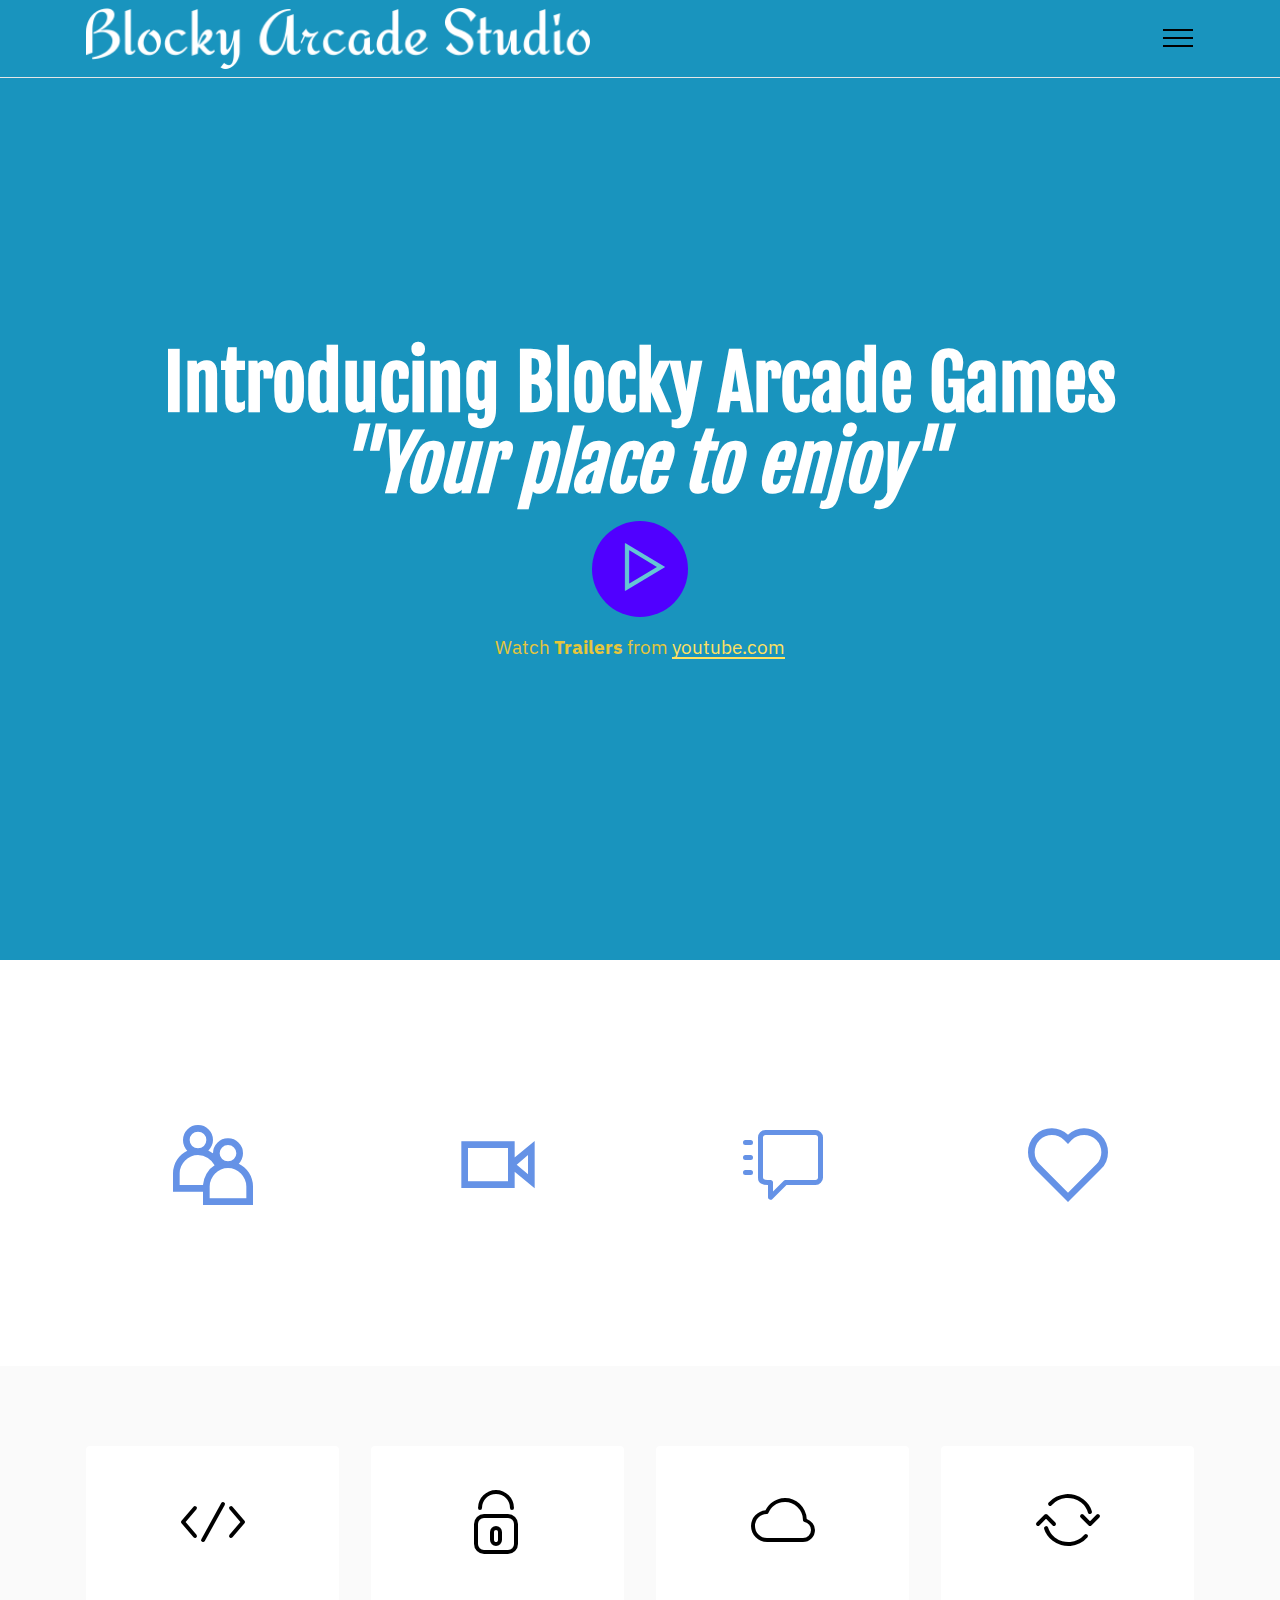
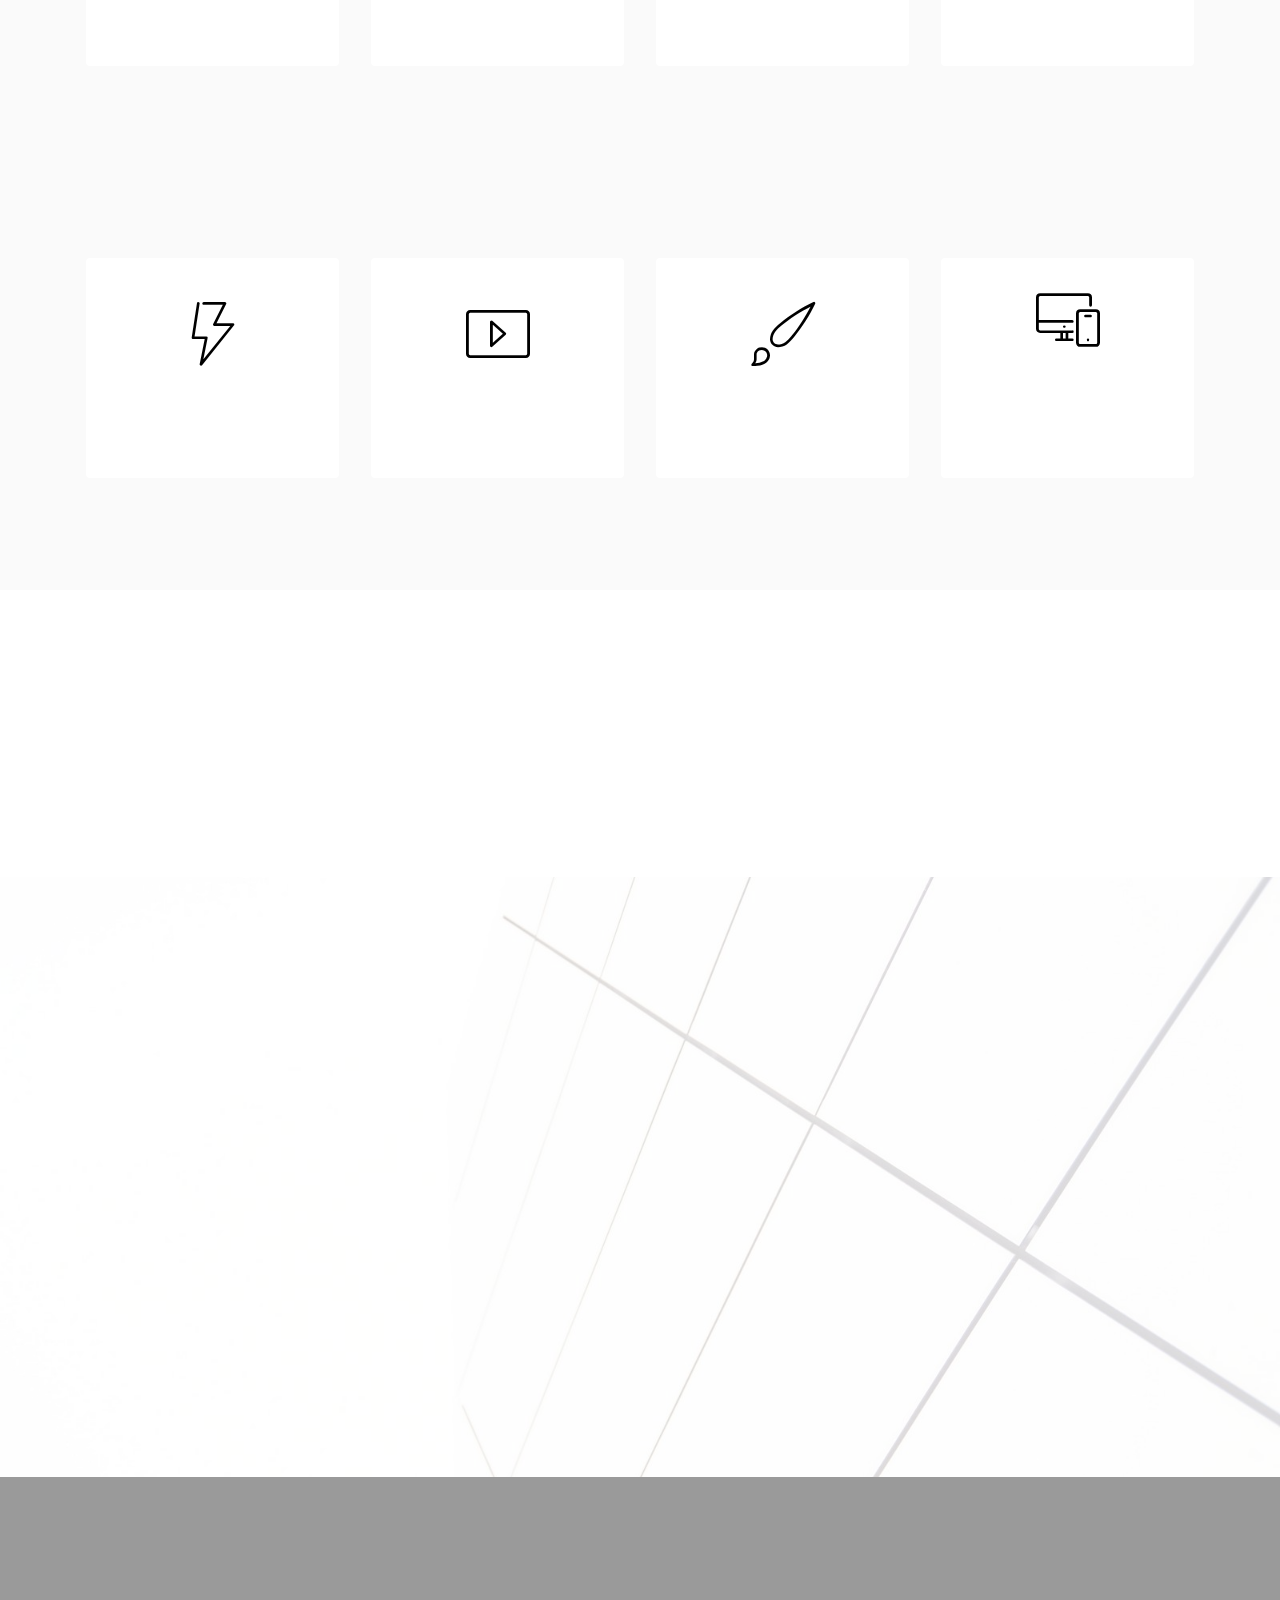
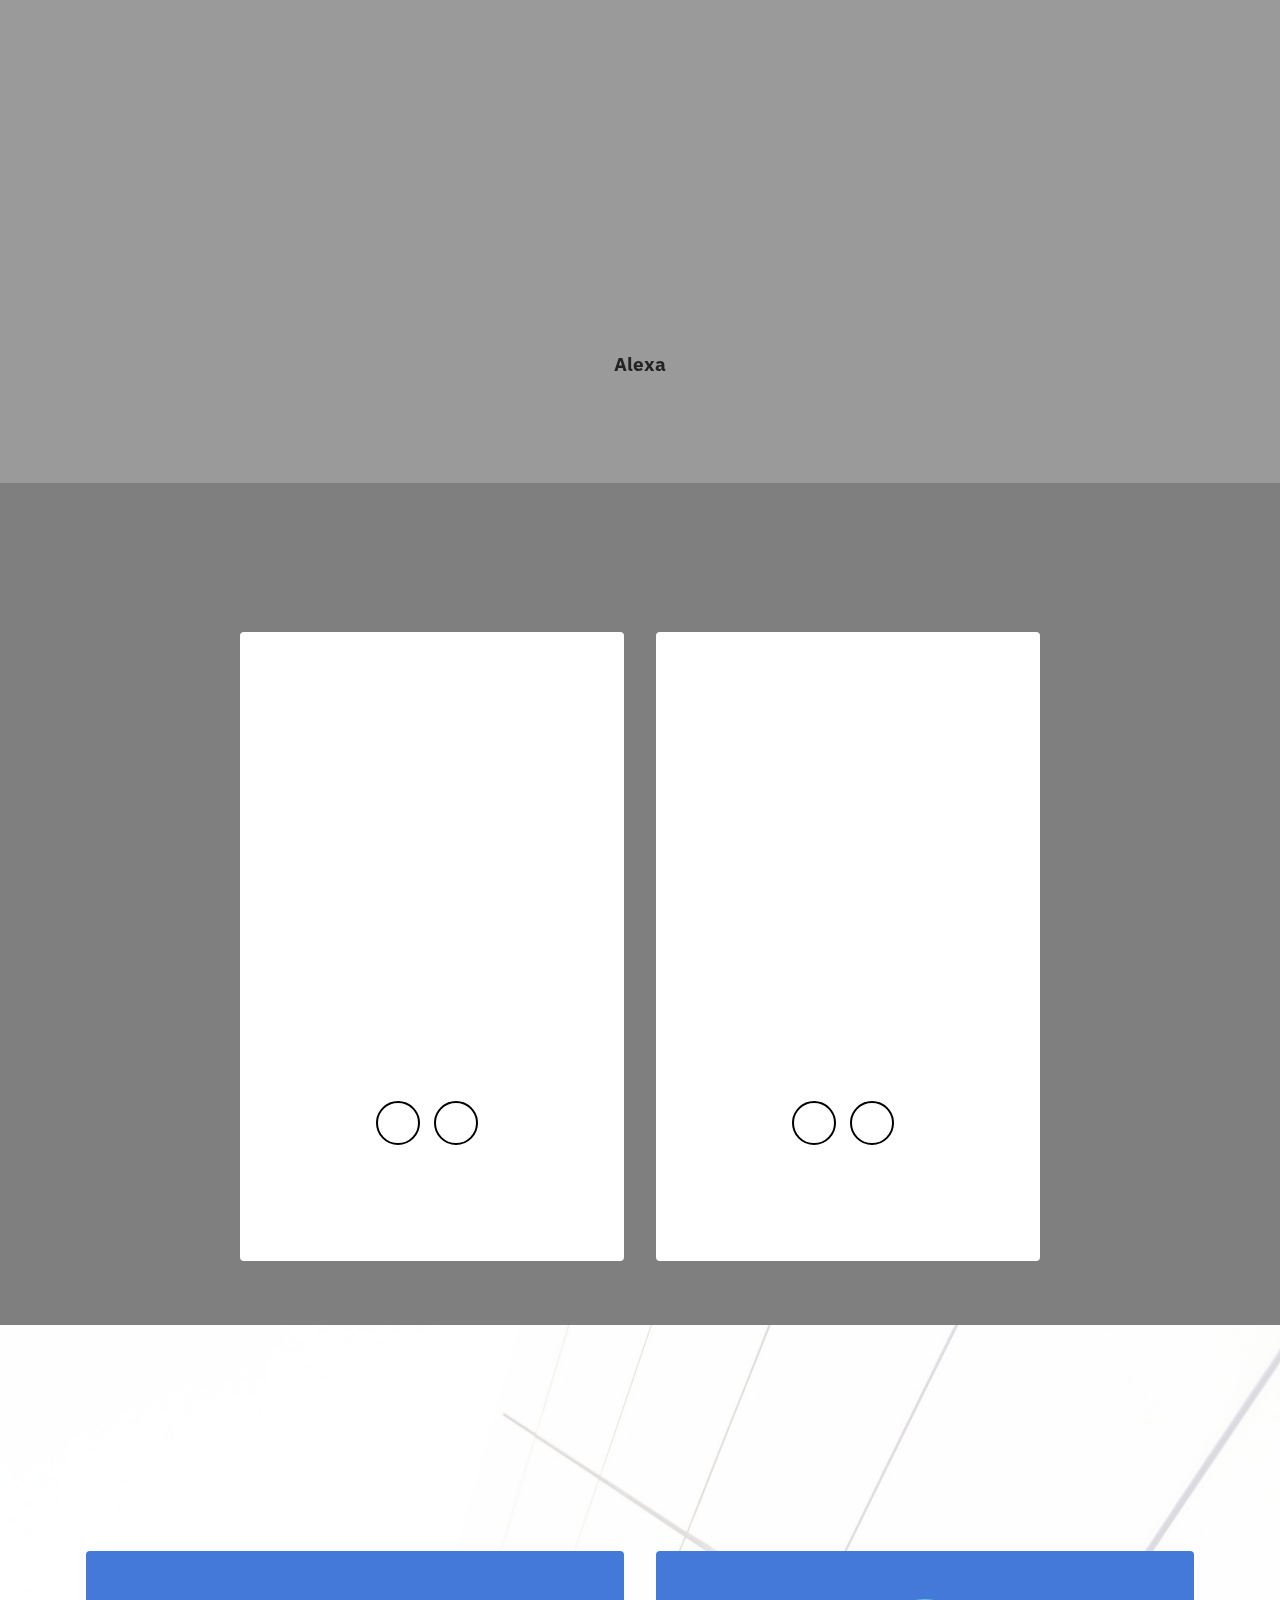
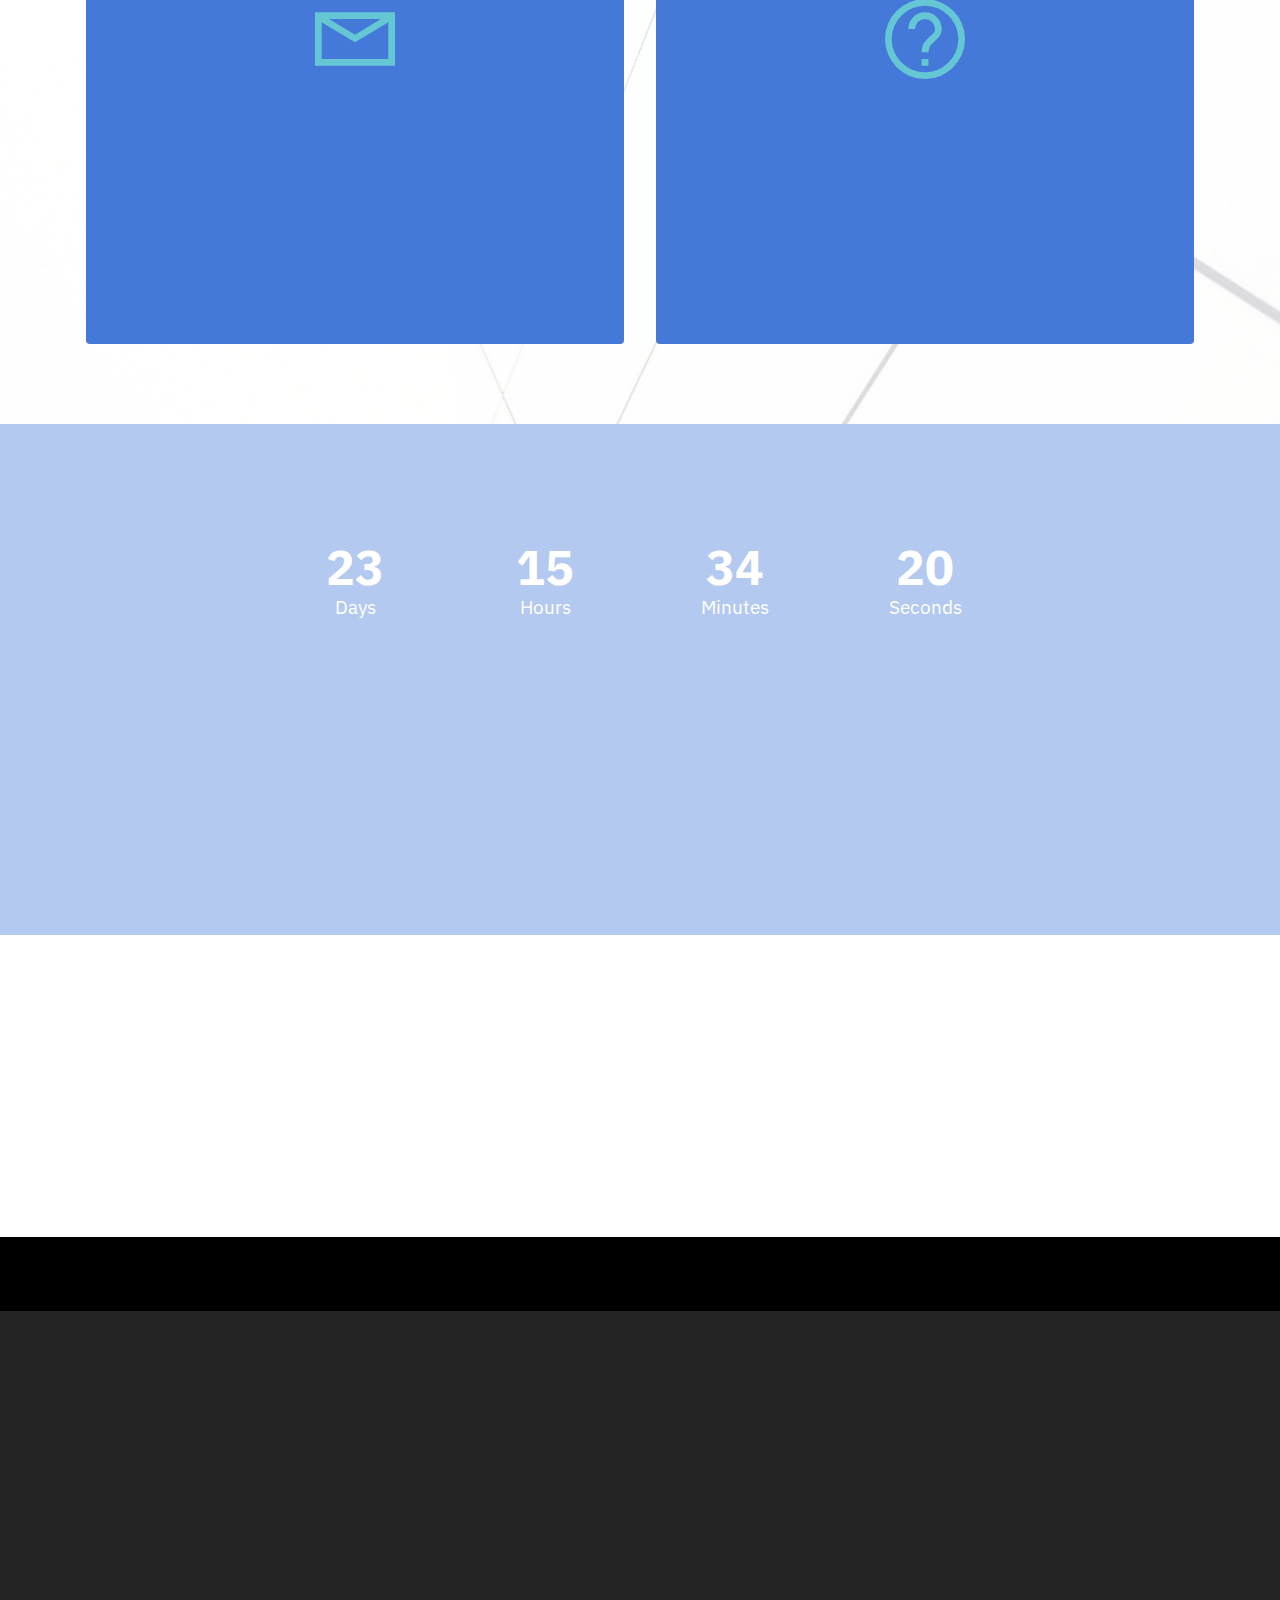
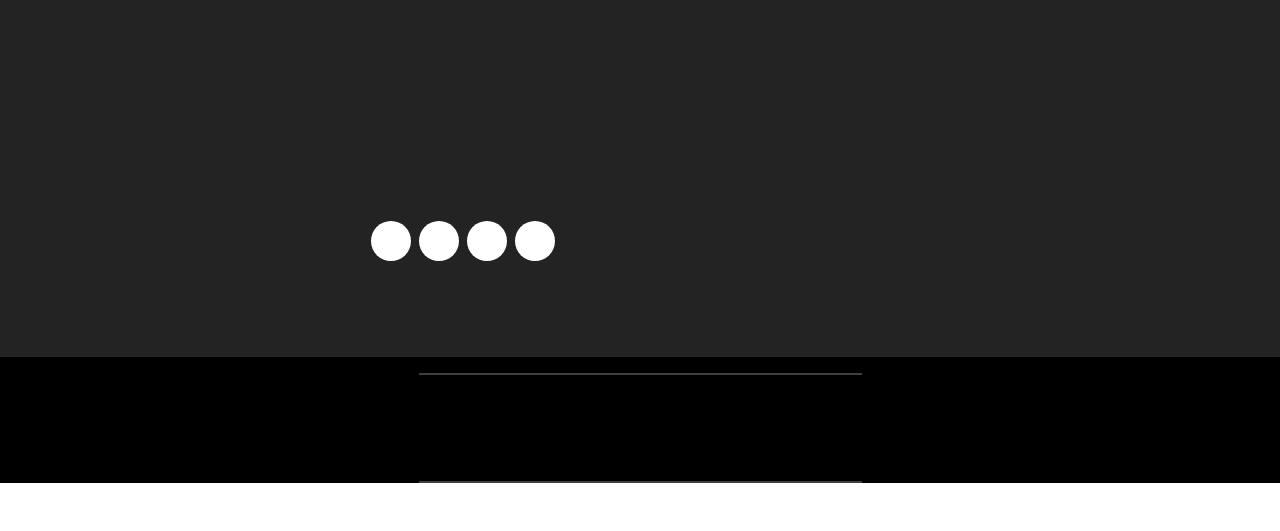
==== commit a22d4cb1: "create github pages" ====
--- a/index.html
+++ b/index.html
@@ -5,10 +5,6 @@
   <meta charset="UTF-8">
   <meta http-equiv="X-UA-Compatible" content="IE=edge">
   <meta name="generator" content="Mobirise v5.4.1, mobirise.com">
-  <meta name="twitter:card" content="summary_large_image"/>
-  <meta name="twitter:image:src" content="assets/images/index-meta.png">
-  <meta property="og:image" content="assets/images/index-meta.png">
-  <meta name="twitter:title" content="Homepage of Blocky Arcade's Website">
   <meta name="viewport" content="width=device-width, initial-scale=1, minimum-scale=1">
   <link rel="shortcut icon" href="assets/images/discord-bot-profile-pic-128x128-1.png" type="image/x-icon">
   <meta name="description" content="Homepage of Blocky Arcade's official Website! Blocky Arcade is a free app which allows you to freely...">
@@ -59,8 +55,8 @@
         <div class="container">
             <div class="navbar-brand">
                 <span class="navbar-logo">
-                    <a href="index.html#top">
-                        <img src="assets/images/isolated-monochrome-black-497x60.png" alt="Blocky Arcade Studio's LOGO" style="height: 3.8rem;">
+                    <a href="index.html#header17-12">
+                        <img src="assets/images/isolated-monochrome-white-497x60.png" alt="Blocky Arcade Studio's LOGO" style="height: 3.8rem;">
                     </a>
                 </span>
                 
@@ -113,7 +109,7 @@
                         <a href="https://l.blockyarcade.systems/youtube-link" target="_blank"><span class="mbr-iconfont mobi-mbri-play mobi-mbri"></span></a>
                     </div>
                 </div>
-                <p class="icon-description mb-3 mbr-fonts-style display-7">Watch <strong>Trailers</strong> from <strong><a href="https://l.blockyarcade.systems/youtube-link" class="text-primary" target="_blank">youtube.com</a></strong></p>
+                <p class="icon-description mb-3 mbr-fonts-style display-7">Watch <strong>Trailers</strong> from <strong><a href="https://l.blockyarcade.systems/youtube-link" class="text-warning" target="_blank">youtube.com</a></strong></p>
             </div>
         </div>
     </div>
@@ -317,7 +313,7 @@
     </div>
 
     <div class="text-center container">
-        <h3 class="mb-4 mbr-fonts-style display-2"><strong>Read what others Say!</strong></h3>
+        <h3 class="mb-4 mbr-fonts-style display-2"><strong>Reviews from Players!</strong></h3>
 
         <div class="carousel slide" role="listbox" data-pause="true" data-keyboard="false" data-ride="carousel" data-bs-ride="carousel" data-interval="4000" data-bs-interval="4000">
             <div class="carousel-inner">
@@ -329,7 +325,7 @@
                             <img src="assets/images/team3.jpg">
                         </div>
                         <div class="user_text mb-4">
-                            <p class="mbr-fonts-style display-7">Blocky Arcade Team is working really hard. The trailers and social posts of Blocky Arcade makes us excited to play the game</p>
+                            <p class="mbr-fonts-style display-7">Really Awesome App with unique and best features, loved it :)</p>
                         </div>
                         <div class="user_name mbr-fonts-style mb-2 display-7">
                             <strong>Alexa</strong>
@@ -342,7 +338,7 @@
                             <img src="assets/images/team2.jpg">
                         </div>
                         <div class="user_text mb-4">
-                            <p class="mbr-fonts-style display-7">Waiting for Blocky Arcade to be published!</p>
+                            <p class="mbr-fonts-style display-7">Super Cool Games &amp; No Lag just wow!</p>
                         </div>
                         <div class="user_name mbr-fonts-style mb-2 display-7">
                             <strong>Linda</strong>
@@ -355,34 +351,9 @@
                             <img src="assets/images/b6a1942f1ce84ff81ad38d2dc13a2d05-393x578.jpeg" alt="Mary">
                         </div>
                         <div class="user_text mb-4">
-                            <p class="mbr-fonts-style display-7">The Game trailer was so amazing and i am so excited to play this game!</p>
+                            <p class="mbr-fonts-style display-7">So Amazing Game!</p>
                         </div>
                         <div class="user_name mbr-fonts-style mb-2 display-7"><strong>Mary</strong></div>
-                        
-                    </div>
-                </div><div class="carousel-item">
-                    <div class="user col-md-8">
-                        <div class="user_image">
-                            <img src="assets/images/henrypropfp-233x217.jpg" alt="Hary">
-                        </div>
-                        <div class="user_text mb-4">
-                            <p class="mbr-fonts-style display-7">
-                                The Game is looking to be awesome.
-                            </p>
-                        </div>
-                        <div class="user_name mbr-fonts-style mb-2 display-7"><strong>Hary</strong></div>
-                        
-                    </div>
-                </div><div class="carousel-item">
-                    <div class="user col-md-8">
-                        <div class="user_image">
-                            <img src="assets/images/blocky-arcade-1-1-121x128.png" alt="Blocky Arcade">
-                        </div>
-                        <div class="user_text mb-4">
-                            <p class="mbr-fonts-style display-7">Very very excited to play.
-                            </p>
-                        </div>
-                        <div class="user_name mbr-fonts-style mb-2 display-7"><strong>Arenal</strong></div>
                         
                     </div>
                 </div></div>
@@ -438,7 +409,7 @@
                             
                             
                         </div>
-                        <div class="mbr-section-btn card-btn align-center"><a class="btn btn-primary display-4" href="https://openblockyarcade.inquirynepal.com/user/profile/13246012736" target="_blank"><span class="mbrib-user mbr-iconfont mbr-iconfont-btn"></span>View
+                        <div class="mbr-section-btn card-btn align-center"><a class="btn btn-primary display-4" href="https://open.blockyarcade.games/user/profile/13246012736" target="_blank"><span class="mbrib-user mbr-iconfont mbr-iconfont-btn"></span>View
                                 Profile</a></div>
                     </div>
                 </div>
@@ -468,7 +439,7 @@
                             
                             
                         </div>
-                        <div class="mbr-section-btn card-btn align-center"><a class="btn btn-primary display-4" href="https://openblockyarcade.inquirynepal.com/user/profile/24368019801" target="_blank"><span class="mbrib-user mbr-iconfont mbr-iconfont-btn"></span>View
+                        <div class="mbr-section-btn card-btn align-center"><a class="btn btn-primary display-4" href="https://open.blockyarcade.games/user/profile/24368019801" target="_blank"><span class="mbrib-user mbr-iconfont mbr-iconfont-btn"></span>View
                                 Profile</a></div>
                     </div>
                 </div>
@@ -612,8 +583,8 @@
                         <a class="iconfont-wrapper bg-linkedin m-2" href="https://l.blockyarcade.systems/play-store-link" target="_blank">
                             <span class="socicon-play socicon" style="color: rgb(255, 255, 255); fill: rgb(255, 255, 255);"></span>
                         </a>
-                        <a class="iconfont-wrapper bg-behance m-2" href="https://l.blockyarcade.systems/ios-store-link" target="_blank">
-                            <span class="socicon-appstore socicon" style="color: rgb(255, 255, 255); fill: rgb(255, 255, 255);"></span>
+                        <a class="iconfont-wrapper bg-behance m-2" href="https://dsc.gg/blockyarcade" target="_blank">
+                            <span class="socicon-discord socicon" style="color: rgb(255, 255, 255); fill: rgb(255, 255, 255);"></span>
                         </a>
                         <a class="iconfont-wrapper bg-dribbble m-2" href="https://l.blockyarcade.systems/windows-install-link" target="_blank">
                             <span class="socicon-windows socicon" style="color: rgb(255, 255, 255); fill: rgb(255, 255, 255);"></span>
@@ -624,8 +595,8 @@
                         <a class="iconfont-wrapper bg-youtube m-2" href="https://l.blockyarcade.systems/youtube-link" target="_blank">
                             <span class="socicon-youtube socicon" style="color: rgb(255, 255, 255); fill: rgb(255, 255, 255);"></span>
                         </a>
-                        <a class="iconfont-wrapper bg-twitch m-2" href="https://dsc.gg/BlockyArcade" target="_blank">
-                            <span class="socicon-discord socicon" style="color: rgb(255, 255, 255); fill: rgb(255, 255, 255);"></span>
+                        <a class="iconfont-wrapper bg-twitch m-2" href="https://l.blockyarcade.systems/ios-store-link" target="_blank">
+                            <span class="socicon-appstore socicon" style="color: rgb(255, 255, 255); fill: rgb(255, 255, 255);"></span>
                         </a>
                 </div>
             </div>
@@ -716,17 +687,15 @@
             <div class="col-md-12 col-lg-5">
                 <hr class="line">
                 <p class="mbr-text align-center mbr-fonts-style my-4 display-7">
-                    <em>This site is best viewed in device screen of 965x930px using Google Chrome.</em></p>
+                    <em>This site is best viewed in device screen of 965x930px</em></p>
                 <hr class="line">
             </div>
         </div>
     </div>
-</section><section style="background-color: #fff; font-family: -apple-system, BlinkMacSystemFont, 'Segoe UI', 'Roboto', 'Helvetica Neue', Arial, sans-serif; color:#aaa; font-size:12px; padding: 0; align-items: center; display: flex;"><a href="https://mobirise.site/d" style="flex: 1 1; height: 3rem; padding-left: 1rem;"></a><p style="flex: 0 0 auto; margin:0; padding-right:1rem;">How to develop a free site - <a href="https://mobirise.site/x" style="color:#aaa;">Try here</a></p></section><script src="assets/bootstrap/js/bootstrap.bundle.min.js"></script>  <script src="assets/parallax/jarallax.js"></script>  <script src="assets/web/assets/cookies-alert-plugin/cookies-alert-core.js"></script>  <script src="assets/web/assets/cookies-alert-plugin/cookies-alert-script.js"></script>  <script src="assets/smoothscroll/smooth-scroll.js"></script>  <script src="assets/ytplayer/index.js"></script>  <script src="assets/playervimeo/vimeo_player.js"></script>  <script src="assets/mbr-testimonials-slider/mbr-testimonials-slider.js"></script>  <script src="assets/countdown/countdown.js"></script>  <script src="assets/dropdown/js/navbar-dropdown.js"></script>  <script src="assets/theme/js/script.js"></script>  
-  
-  
-<div id="cookie-dialog" style="display: none;"><div id="cookiesdirective"><div style="position: fixed; top: 0; right: 0; bottom: 0; left: 0; background-color: rgb(0, 0, 0); opacity: 0.8; z-index: 9999;"></div><div style="position: fixed; top: 0; right: 0; bottom: 0; left: 0; display: flex; align-items: center; z-index: 10000"><div class="cookie-wrapper" style="position: relative; width: 100%; max-width: 500px; margin-right: auto; margin-left: auto; padding: 1rem; text-align: center; border-radius: .3rem; box-shadow: 0 10px 40px 0 rgba(0,0,0,0.2); color:#ffffff; background:rgba(0, 0, 0, 0.99);"><div class="mbr-text"><p class="display-7">We use cookies to give you the best experience. Read our <a style='color: #ffffff; text-decoration: underline;' href='privacy.html'>cookie policy</a>.</p></div><div class="mbr-section-btn"><a style="margin:0; background-color:#ffffff !important; color:#000000!important; border-color:#ffffff !important;;" class="btn btn-sm btn-primary display-7" id="impliedsubmit">I Agree</a></div></div></div></div></div>
-  <input name="cookieData" type="hidden" data-cookie-customDialogSelector='#cookie-dialog' data-cookie-colorText='#ffffff' data-cookie-colorBg='rgba(0, 0, 0, 0.99)' data-cookie-textButton='I Agree' data-cookie-colorButton='#ffffff' data-cookie-colorLink='#ffffff' data-cookie-underlineLink='true' data-cookie-text="We use cookies to give you the best experience. Read our <a href='privacy.html'>cookie policy</a>.">
-   <div id="scrollToTop" class="scrollToTop mbr-arrow-up"><a style="text-align: center;"><i class="mbr-arrow-up-icon mbr-arrow-up-icon-cm cm-icon cm-icon-smallarrow-up"></i></a></div>
+</section><section style="background-color: #fff; font-family: -apple-system, BlinkMacSystemFont, 'Segoe UI', 'Roboto', 'Helvetica Neue', Arial, sans-serif; color:#aaa; font-size:12px; padding: 0; align-items: center; display: flex;"><a href="https://mobirise.site/m" style="flex: 1 1; height: 3rem; padding-left: 1rem;"></a><p style="flex: 0 0 auto; margin:0; padding-right:1rem;">Created with <a href="https://mobirise.site/a" style="color:#aaa;">Mobirise</a></p></section><script src="assets/bootstrap/js/bootstrap.bundle.min.js"></script>  <script src="assets/parallax/jarallax.js"></script>  <script src="assets/smoothscroll/smooth-scroll.js"></script>  <script src="assets/ytplayer/index.js"></script>  <script src="assets/playervimeo/vimeo_player.js"></script>  <script src="assets/mbr-testimonials-slider/mbr-testimonials-slider.js"></script>  <script src="assets/countdown/countdown.js"></script>  <script src="assets/dropdown/js/navbar-dropdown.js"></script>  <script src="assets/theme/js/script.js"></script>  
+  
+  
+ <div id="scrollToTop" class="scrollToTop mbr-arrow-up"><a style="text-align: center;"><i class="mbr-arrow-up-icon mbr-arrow-up-icon-cm cm-icon cm-icon-smallarrow-up"></i></a></div>
     <input name="animation" type="hidden">
   </body>
 </html>--- a/assets/mobirise/css/mbr-additional.css
+++ b/assets/mobirise/css/mbr-additional.css
@@ -1,3 +1,6 @@
+.btn {
+  border-width: 2px;
+}
 body {
   font-family: IBM Plex Sans;
 }
@@ -96,7 +99,7 @@
   border-radius: 4px;
 }
 .bg-primary {
-  background-color: #ffffff !important;
+  background-color: #65c6d4 !important;
 }
 .bg-success {
   background-color: #40b0bf !important;
@@ -112,25 +115,25 @@
 }
 .btn-primary,
 .btn-primary:active {
-  background-color: #ffffff !important;
-  border-color: #ffffff !important;
-  color: #808080 !important;
+  background-color: #65c6d4 !important;
+  border-color: #65c6d4 !important;
+  color: #ffffff !important;
   box-shadow: 0 2px 2px 0 rgba(0, 0, 0, 0.2);
 }
 .btn-primary:hover,
 .btn-primary:focus,
 .btn-primary.focus,
 .btn-primary.active {
-  color: #545454 !important;
-  background-color: #d4d4d4 !important;
-  border-color: #d4d4d4 !important;
+  color: #ffffff !important;
+  background-color: #31a1b1 !important;
+  border-color: #31a1b1 !important;
   box-shadow: 0 2px 5px 0 rgba(0, 0, 0, 0.2);
 }
 .btn-primary.disabled,
 .btn-primary:disabled {
-  color: #808080 !important;
-  background-color: #d4d4d4 !important;
-  border-color: #d4d4d4 !important;
+  color: #ffffff !important;
+  background-color: #31a1b1 !important;
+  border-color: #31a1b1 !important;
 }
 .btn-secondary,
 .btn-secondary:active {
@@ -289,28 +292,28 @@
 .btn-primary-outline,
 .btn-primary-outline:active {
   background-color: transparent !important;
-  border-color: transparent;
-  color: #ffffff;
+  border-color: #65c6d4;
+  color: #65c6d4;
 }
 .btn-primary-outline:hover,
 .btn-primary-outline:focus,
 .btn-primary-outline.focus,
 .btn-primary-outline.active {
-  color: #d4d4d4 !important;
+  color: #31a1b1 !important;
   background-color: transparent!important;
-  border-color: transparent!important;
+  border-color: #31a1b1 !important;
   box-shadow: none!important;
 }
 .btn-primary-outline.disabled,
 .btn-primary-outline:disabled {
-  color: #808080 !important;
-  background-color: #ffffff !important;
-  border-color: #ffffff !important;
+  color: #ffffff !important;
+  background-color: #65c6d4 !important;
+  border-color: #65c6d4 !important;
 }
 .btn-secondary-outline,
 .btn-secondary-outline:active {
   background-color: transparent !important;
-  border-color: transparent;
+  border-color: #ff6666;
   color: #ff6666;
 }
 .btn-secondary-outline:hover,
@@ -319,7 +322,7 @@
 .btn-secondary-outline.active {
   color: #ff0f0f !important;
   background-color: transparent!important;
-  border-color: transparent!important;
+  border-color: #ff0f0f !important;
   box-shadow: none!important;
 }
 .btn-secondary-outline.disabled,
@@ -331,7 +334,7 @@
 .btn-info-outline,
 .btn-info-outline:active {
   background-color: transparent !important;
-  border-color: transparent;
+  border-color: #47b5ed;
   color: #47b5ed;
 }
 .btn-info-outline:hover,
@@ -340,7 +343,7 @@
 .btn-info-outline.active {
   color: #148cca !important;
   background-color: transparent!important;
-  border-color: transparent!important;
+  border-color: #148cca !important;
   box-shadow: none!important;
 }
 .btn-info-outline.disabled,
@@ -352,7 +355,7 @@
 .btn-success-outline,
 .btn-success-outline:active {
   background-color: transparent !important;
-  border-color: transparent;
+  border-color: #40b0bf;
   color: #40b0bf;
 }
 .btn-success-outline:hover,
@@ -361,7 +364,7 @@
 .btn-success-outline.active {
   color: #2a747e !important;
   background-color: transparent!important;
-  border-color: transparent!important;
+  border-color: #2a747e !important;
   box-shadow: none!important;
 }
 .btn-success-outline.disabled,
@@ -373,7 +376,7 @@
 .btn-warning-outline,
 .btn-warning-outline:active {
   background-color: transparent !important;
-  border-color: transparent;
+  border-color: #ffe161;
   color: #ffe161;
 }
 .btn-warning-outline:hover,
@@ -382,7 +385,7 @@
 .btn-warning-outline.active {
   color: #ffd10a !important;
   background-color: transparent!important;
-  border-color: transparent!important;
+  border-color: #ffd10a !important;
   box-shadow: none!important;
 }
 .btn-warning-outline.disabled,
@@ -394,7 +397,7 @@
 .btn-danger-outline,
 .btn-danger-outline:active {
   background-color: transparent !important;
-  border-color: transparent;
+  border-color: #ff9966;
   color: #ff9966;
 }
 .btn-danger-outline:hover,
@@ -403,7 +406,7 @@
 .btn-danger-outline.active {
   color: #ff5f0f !important;
   background-color: transparent!important;
-  border-color: transparent!important;
+  border-color: #ff5f0f !important;
   box-shadow: none!important;
 }
 .btn-danger-outline.disabled,
@@ -415,7 +418,7 @@
 .btn-black-outline,
 .btn-black-outline:active {
   background-color: transparent !important;
-  border-color: transparent;
+  border-color: #232323;
   color: #232323;
 }
 .btn-black-outline:hover,
@@ -424,7 +427,7 @@
 .btn-black-outline.active {
   color: #000000 !important;
   background-color: transparent!important;
-  border-color: transparent!important;
+  border-color: #000000 !important;
   box-shadow: none!important;
 }
 .btn-black-outline.disabled,
@@ -436,7 +439,7 @@
 .btn-white-outline,
 .btn-white-outline:active {
   background-color: transparent !important;
-  border-color: transparent;
+  border-color: #fafafa;
   color: #fafafa;
 }
 .btn-white-outline:hover,
@@ -445,7 +448,7 @@
 .btn-white-outline.active {
   color: #cfcfcf !important;
   background-color: transparent!important;
-  border-color: transparent!important;
+  border-color: #cfcfcf !important;
   box-shadow: none!important;
 }
 .btn-white-outline.disabled,
@@ -455,7 +458,7 @@
   border-color: #fafafa !important;
 }
 .text-primary {
-  color: #ffffff !important;
+  color: #65c6d4 !important;
 }
 .text-secondary {
   color: #ff6666 !important;
@@ -481,7 +484,7 @@
 a.text-primary:hover,
 a.text-primary:focus,
 a.text-primary.active {
-  color: #cccccc !important;
+  color: #2e96a5 !important;
 }
 a.text-secondary:hover,
 a.text-secondary:focus,
@@ -527,7 +530,7 @@
   background-position: 0 1.2em;
 }
 .nav-tabs .nav-link.active {
-  color: #ffffff;
+  color: #65c6d4;
 }
 .nav-tabs .nav-link:not(.active) {
   color: #232323;
@@ -551,9 +554,9 @@
   border-radius: 100px !important;
 }
 .mbr-gallery-filter li.active .btn {
-  background-color: #ffffff;
-  border-color: #ffffff;
-  color: #8c8c8c;
+  background-color: #65c6d4;
+  border-color: #65c6d4;
+  color: #ffffff;
 }
 .mbr-gallery-filter li.active .btn:focus {
   box-shadow: none;
@@ -563,7 +566,7 @@
 }
 a,
 a:hover {
-  color: #ffffff;
+  color: #65c6d4;
 }
 .mbr-plan-header.bg-primary .mbr-plan-subtitle,
 .mbr-plan-header.bg-primary .mbr-plan-price-desc {
@@ -601,7 +604,7 @@
 .form-control:hover,
 .form-control:focus {
   box-shadow: rgba(0, 0, 0, 0.07) 0px 1px 1px 0px, rgba(0, 0, 0, 0.07) 0px 1px 3px 0px, rgba(0, 0, 0, 0.03) 0px 0px 0px 1px;
-  border-color: #ffffff !important;
+  border-color: #65c6d4 !important;
 }
 .form-control:-webkit-input-placeholder {
   font-family: 'IBM Plex Sans', sans-serif;
@@ -613,7 +616,7 @@
   font-size: 1.375rem;
 }
 blockquote {
-  border-color: #ffffff;
+  border-color: #65c6d4;
 }
 /* Forms */
 .mbr-form .input-group-btn a.btn {
@@ -631,14 +634,14 @@
 }
 .jq-selectbox li:hover,
 .jq-selectbox li.selected {
-  background-color: #ffffff;
-  color: #000000;
+  background-color: #65c6d4;
+  color: #ffffff;
 }
 .jq-number__spin {
   transition: 0.25s ease;
 }
 .jq-number__spin:hover {
-  border-color: #ffffff;
+  border-color: #65c6d4;
 }
 .jq-selectbox .jq-selectbox__trigger-arrow,
 .jq-number__spin.minus:after,
@@ -650,14 +653,14 @@
 .jq-selectbox:hover .jq-selectbox__trigger-arrow,
 .jq-number__spin.minus:hover:after,
 .jq-number__spin.plus:hover:after {
-  border-top-color: #ffffff;
-  border-bottom-color: #ffffff;
+  border-top-color: #65c6d4;
+  border-bottom-color: #65c6d4;
 }
 .xdsoft_datetimepicker .xdsoft_calendar td.xdsoft_default,
 .xdsoft_datetimepicker .xdsoft_calendar td.xdsoft_current,
 .xdsoft_datetimepicker .xdsoft_timepicker .xdsoft_time_box > div > div.xdsoft_current {
   color: #000000 !important;
-  background-color: #ffffff !important;
+  background-color: #65c6d4 !important;
   box-shadow: none !important;
 }
 .xdsoft_datetimepicker .xdsoft_calendar td:hover,
@@ -688,7 +691,7 @@
   top: 50%;
   left: 50%;
   transform: translateX(-50%) translateY(-50%);
-  background-image: url("data:image/svg+xml;charset=UTF-8,%3csvg width='32' height='32' viewBox='0 0 64 64' xmlns='http://www.w3.org/2000/svg' stroke='%23ffffff' %3e%3cg fill='none' fill-rule='evenodd'%3e%3cg transform='translate(16 16)' stroke-width='2'%3e%3ccircle stroke-opacity='.5' cx='16' cy='16' r='16'/%3e%3cpath d='M32 16c0-9.94-8.06-16-16-16'%3e%3canimateTransform attributeName='transform' type='rotate' from='0 16 16' to='360 16 16' dur='1s' repeatCount='indefinite'/%3e%3c/path%3e%3c/g%3e%3c/g%3e%3c/svg%3e");
+  background-image: url("data:image/svg+xml;charset=UTF-8,%3csvg width='32' height='32' viewBox='0 0 64 64' xmlns='http://www.w3.org/2000/svg' stroke='%2365c6d4' %3e%3cg fill='none' fill-rule='evenodd'%3e%3cg transform='translate(16 16)' stroke-width='2'%3e%3ccircle stroke-opacity='.5' cx='16' cy='16' r='16'/%3e%3cpath d='M32 16c0-9.94-8.06-16-16-16'%3e%3canimateTransform attributeName='transform' type='rotate' from='0 16 16' to='360 16 16' dur='1s' repeatCount='indefinite'/%3e%3c/path%3e%3c/g%3e%3c/g%3e%3c/svg%3e");
 }
 section.lazy-placeholder:after {
   opacity: 0.5;
@@ -762,7 +765,10 @@
   color: #fff;
 }
 .cid-sLa65lf9SH H1 {
-  color: #000000;
+  color: #ffffff;
+}
+.cid-sLa65lf9SH .icon-description {
+  color: #e6c63b;
 }
 .cid-s8gZvPV5ax {
   padding-top: 4rem;
@@ -794,7 +800,7 @@
 .cid-sLa1NvVQtN .mbr-iconfont {
   display: block;
   font-size: 4rem;
-  color: #ffffff;
+  color: #65c6d4;
   margin-bottom: 2rem;
 }
 .cid-sLa1NvVQtN .card-wrapper {
@@ -816,7 +822,7 @@
 .cid-sLa2ELZ8F4 .mbr-iconfont {
   display: block;
   font-size: 4rem;
-  color: #ffffff;
+  color: #65c6d4;
   margin-bottom: 2rem;
 }
 .cid-sLa2ELZ8F4 .card-wrapper {
@@ -981,7 +987,7 @@
 .cid-s8gZq9l4Ze .mbr-iconfont {
   display: block;
   font-size: 5rem;
-  color: #ffffff;
+  color: #65c6d4;
   margin-bottom: 2rem;
 }
 .cid-s8gZq9l4Ze .card-wrapper {
@@ -1263,7 +1269,7 @@
 }
 .cid-s48OLK6784 .dropdown-item:hover,
 .cid-s48OLK6784 .dropdown-item:focus {
-  background: #ffffff !important;
+  background: #65c6d4 !important;
   color: white !important;
 }
 .cid-s48OLK6784 .nav-dropdown .link {
@@ -1605,7 +1611,7 @@
 }
 .cid-s48OLK6784 .dropdown-item:hover,
 .cid-s48OLK6784 .dropdown-item:focus {
-  background: #ffffff !important;
+  background: #65c6d4 !important;
   color: white !important;
 }
 .cid-s48OLK6784 .nav-dropdown .link {
@@ -2015,3 +2021,463 @@
 .cid-sgRFp8171L .mbr-iconfont {
   color: black;
 }
+.cid-sLwsPKe8hI {
+  z-index: 1000;
+  width: 100%;
+  position: relative;
+  min-height: 60px;
+}
+.cid-sLwsPKe8hI nav.navbar {
+  position: fixed;
+}
+.cid-sLwsPKe8hI .dropdown-item:before {
+  font-family: Moririse2 !important;
+  content: "\e966";
+  display: inline-block;
+  width: 0;
+  position: absolute;
+  left: 1rem;
+  top: 0.5rem;
+  margin-right: 0.5rem;
+  line-height: 1;
+  font-size: inherit;
+  vertical-align: middle;
+  text-align: center;
+  overflow: hidden;
+  transform: scale(0, 1);
+  transition: all 0.25s ease-in-out;
+}
+.cid-sLwsPKe8hI .dropdown-menu {
+  padding: 0;
+  border-radius: 4px;
+  box-shadow: 0 1px 3px 0 rgba(0, 0, 0, 0.1);
+}
+.cid-sLwsPKe8hI .dropdown-item {
+  border-bottom: 1px solid #e6e6e6;
+}
+.cid-sLwsPKe8hI .dropdown-item:hover,
+.cid-sLwsPKe8hI .dropdown-item:focus {
+  background: #65c6d4 !important;
+  color: white !important;
+}
+.cid-sLwsPKe8hI .dropdown-item:first-child {
+  border-top-left-radius: 4px;
+  border-top-right-radius: 4px;
+}
+.cid-sLwsPKe8hI .dropdown-item:last-child {
+  border-bottom: none;
+  border-bottom-left-radius: 4px;
+  border-bottom-right-radius: 4px;
+}
+.cid-sLwsPKe8hI .nav-dropdown .link {
+  padding: 0 0.3em !important;
+  margin: 0.667em 1em !important;
+}
+.cid-sLwsPKe8hI .nav-dropdown .link.dropdown-toggle::after {
+  margin-left: 0.5rem;
+  margin-top: 0.2rem;
+}
+.cid-sLwsPKe8hI .nav-link {
+  position: relative;
+}
+.cid-sLwsPKe8hI .container {
+  display: flex;
+  margin: auto;
+}
+.cid-sLwsPKe8hI .iconfont-wrapper {
+  color: #000000 !important;
+  font-size: 1.5rem;
+  padding-right: 0.5rem;
+}
+.cid-sLwsPKe8hI .dropdown-menu,
+.cid-sLwsPKe8hI .navbar.opened {
+  background: #e6c63b !important;
+}
+.cid-sLwsPKe8hI .nav-item:focus,
+.cid-sLwsPKe8hI .nav-link:focus {
+  outline: none;
+}
+.cid-sLwsPKe8hI .dropdown .dropdown-menu .dropdown-item {
+  width: auto;
+  transition: all 0.25s ease-in-out;
+}
+.cid-sLwsPKe8hI .dropdown .dropdown-menu .dropdown-item::after {
+  right: 0.5rem;
+}
+.cid-sLwsPKe8hI .dropdown .dropdown-menu .dropdown-item .mbr-iconfont {
+  margin-right: 0.5rem;
+  vertical-align: sub;
+}
+.cid-sLwsPKe8hI .dropdown .dropdown-menu .dropdown-item .mbr-iconfont:before {
+  display: inline-block;
+  transform: scale(1, 1);
+  transition: all 0.25s ease-in-out;
+}
+.cid-sLwsPKe8hI .collapsed .dropdown-menu .dropdown-item:before {
+  display: none;
+}
+.cid-sLwsPKe8hI .collapsed .dropdown .dropdown-menu .dropdown-item {
+  padding: 0.235em 1.5em 0.235em 1.5em !important;
+  transition: none;
+  margin: 0 !important;
+}
+.cid-sLwsPKe8hI .navbar {
+  min-height: 70px;
+  transition: all 0.3s;
+  border-bottom: 1px solid transparent;
+  box-shadow: 0 1px 3px 0 rgba(0, 0, 0, 0.1);
+  background: #e6c63b;
+}
+.cid-sLwsPKe8hI .navbar.opened {
+  transition: all 0.3s;
+}
+.cid-sLwsPKe8hI .navbar .dropdown-item {
+  padding: 0.5rem 1.8rem;
+}
+.cid-sLwsPKe8hI .navbar .navbar-logo img {
+  width: auto;
+}
+.cid-sLwsPKe8hI .navbar .navbar-collapse {
+  justify-content: flex-end;
+  z-index: 1;
+}
+.cid-sLwsPKe8hI .navbar.collapsed {
+  justify-content: center;
+}
+.cid-sLwsPKe8hI .navbar.collapsed .nav-item .nav-link::before {
+  display: none;
+}
+.cid-sLwsPKe8hI .navbar.collapsed.opened .dropdown-menu {
+  top: 0;
+}
+.cid-sLwsPKe8hI .navbar.collapsed .dropdown-menu .dropdown-submenu {
+  left: 0 !important;
+}
+.cid-sLwsPKe8hI .navbar.collapsed .dropdown-menu .dropdown-item:after {
+  right: auto;
+}
+.cid-sLwsPKe8hI .navbar.collapsed .dropdown-menu .dropdown-toggle[data-toggle="dropdown-submenu"]:after {
+  margin-left: 0.5rem;
+  margin-top: 0.2rem;
+  border-top: 0.35em solid;
+  border-right: 0.35em solid transparent;
+  border-left: 0.35em solid transparent;
+  border-bottom: 0;
+  top: 41%;
+}
+.cid-sLwsPKe8hI .navbar.collapsed ul.navbar-nav li {
+  margin: auto;
+}
+.cid-sLwsPKe8hI .navbar.collapsed .dropdown-menu .dropdown-item {
+  padding: 0.25rem 1.5rem;
+  text-align: center;
+}
+.cid-sLwsPKe8hI .navbar.collapsed .icons-menu {
+  padding-left: 0;
+  padding-right: 0;
+  padding-top: 0.5rem;
+  padding-bottom: 0.5rem;
+}
+@media (max-width: 991px) {
+  .cid-sLwsPKe8hI .navbar .nav-item .nav-link::before {
+    display: none;
+  }
+  .cid-sLwsPKe8hI .navbar.opened .dropdown-menu {
+    top: 0;
+  }
+  .cid-sLwsPKe8hI .navbar .dropdown-menu .dropdown-submenu {
+    left: 0 !important;
+  }
+  .cid-sLwsPKe8hI .navbar .dropdown-menu .dropdown-item:after {
+    right: auto;
+  }
+  .cid-sLwsPKe8hI .navbar .dropdown-menu .dropdown-toggle[data-toggle="dropdown-submenu"]:after {
+    margin-left: 0.5rem;
+    margin-top: 0.2rem;
+    border-top: 0.35em solid;
+    border-right: 0.35em solid transparent;
+    border-left: 0.35em solid transparent;
+    border-bottom: 0;
+    top: 40%;
+  }
+  .cid-sLwsPKe8hI .navbar .navbar-logo img {
+    height: 3rem !important;
+  }
+  .cid-sLwsPKe8hI .navbar ul.navbar-nav li {
+    margin: auto;
+  }
+  .cid-sLwsPKe8hI .navbar .dropdown-menu .dropdown-item {
+    padding: 0.25rem 1.5rem !important;
+    text-align: center;
+  }
+  .cid-sLwsPKe8hI .navbar .navbar-brand {
+    flex-shrink: initial;
+    flex-basis: auto;
+    word-break: break-word;
+    padding-right: 2rem;
+  }
+  .cid-sLwsPKe8hI .navbar .navbar-toggler {
+    flex-basis: auto;
+  }
+  .cid-sLwsPKe8hI .navbar .icons-menu {
+    padding-left: 0;
+    padding-top: 0.5rem;
+    padding-bottom: 0.5rem;
+  }
+}
+.cid-sLwsPKe8hI .navbar.navbar-short {
+  min-height: 60px;
+}
+.cid-sLwsPKe8hI .navbar.navbar-short .navbar-logo img {
+  height: 2.5rem !important;
+}
+.cid-sLwsPKe8hI .navbar.navbar-short .navbar-brand {
+  min-height: 60px;
+  padding: 0;
+}
+.cid-sLwsPKe8hI .navbar-brand {
+  min-height: 70px;
+  flex-shrink: 0;
+  align-items: center;
+  margin-right: 0;
+  padding: 10px 0;
+  transition: all 0.3s;
+  word-break: break-word;
+  z-index: 1;
+}
+.cid-sLwsPKe8hI .navbar-brand .navbar-caption {
+  line-height: inherit !important;
+}
+.cid-sLwsPKe8hI .navbar-brand .navbar-logo a {
+  outline: none;
+}
+.cid-sLwsPKe8hI .dropdown-item.active,
+.cid-sLwsPKe8hI .dropdown-item:active {
+  background-color: transparent;
+}
+.cid-sLwsPKe8hI .navbar-expand-lg .navbar-nav .nav-link {
+  padding: 0;
+}
+.cid-sLwsPKe8hI .nav-dropdown .link.dropdown-toggle {
+  margin-right: 1.667em;
+}
+.cid-sLwsPKe8hI .nav-dropdown .link.dropdown-toggle[aria-expanded="true"] {
+  margin-right: 0;
+  padding: 0.667em 1.667em;
+}
+.cid-sLwsPKe8hI .navbar.navbar-expand-lg .dropdown .dropdown-menu {
+  background: #e6c63b;
+}
+.cid-sLwsPKe8hI .navbar.navbar-expand-lg .dropdown .dropdown-menu .dropdown-submenu {
+  margin: 0;
+  left: 100%;
+}
+.cid-sLwsPKe8hI .navbar .dropdown.open > .dropdown-menu {
+  display: block;
+}
+.cid-sLwsPKe8hI ul.navbar-nav {
+  flex-wrap: wrap;
+}
+.cid-sLwsPKe8hI .navbar-buttons {
+  text-align: center;
+  min-width: 170px;
+}
+.cid-sLwsPKe8hI button.navbar-toggler {
+  outline: none;
+  width: 31px;
+  height: 20px;
+  cursor: pointer;
+  transition: all 0.2s;
+  position: relative;
+  align-self: center;
+}
+.cid-sLwsPKe8hI button.navbar-toggler .hamburger span {
+  position: absolute;
+  right: 0;
+  width: 30px;
+  height: 2px;
+  border-right: 5px;
+  background-color: #5000ff;
+}
+.cid-sLwsPKe8hI button.navbar-toggler .hamburger span:nth-child(1) {
+  top: 0;
+  transition: all 0.2s;
+}
+.cid-sLwsPKe8hI button.navbar-toggler .hamburger span:nth-child(2) {
+  top: 8px;
+  transition: all 0.15s;
+}
+.cid-sLwsPKe8hI button.navbar-toggler .hamburger span:nth-child(3) {
+  top: 8px;
+  transition: all 0.15s;
+}
+.cid-sLwsPKe8hI button.navbar-toggler .hamburger span:nth-child(4) {
+  top: 16px;
+  transition: all 0.2s;
+}
+.cid-sLwsPKe8hI nav.opened .hamburger span:nth-child(1) {
+  top: 8px;
+  width: 0;
+  opacity: 0;
+  right: 50%;
+  transition: all 0.2s;
+}
+.cid-sLwsPKe8hI nav.opened .hamburger span:nth-child(2) {
+  transform: rotate(45deg);
+  transition: all 0.25s;
+}
+.cid-sLwsPKe8hI nav.opened .hamburger span:nth-child(3) {
+  transform: rotate(-45deg);
+  transition: all 0.25s;
+}
+.cid-sLwsPKe8hI nav.opened .hamburger span:nth-child(4) {
+  top: 8px;
+  width: 0;
+  opacity: 0;
+  right: 50%;
+  transition: all 0.2s;
+}
+.cid-sLwsPKe8hI .navbar-dropdown {
+  padding: 0 1rem;
+  position: fixed;
+}
+.cid-sLwsPKe8hI a.nav-link {
+  display: flex;
+  align-items: center;
+  justify-content: center;
+}
+.cid-sLwsPKe8hI .icons-menu {
+  flex-wrap: nowrap;
+  display: flex;
+  justify-content: center;
+  padding-left: 1rem;
+  padding-right: 1rem;
+  padding-top: 0.3rem;
+  text-align: center;
+}
+@media screen and (-ms-high-contrast: active), (-ms-high-contrast: none) {
+  .cid-sLwsPKe8hI .navbar {
+    height: 70px;
+  }
+  .cid-sLwsPKe8hI .navbar.opened {
+    height: auto;
+  }
+  .cid-sLwsPKe8hI .nav-item .nav-link:hover::before {
+    width: 175%;
+    max-width: calc(100% + 2rem);
+    left: -1rem;
+  }
+}
+.cid-sLwsUHQwOR {
+  padding-top: 5rem;
+  padding-bottom: 5rem;
+  background-color: #ffffff;
+}
+.cid-sLwsUHQwOR .mbr-text {
+  color: #000000;
+}
+.cid-sLwsYfnTfU {
+  padding-top: 1rem;
+  padding-bottom: 1rem;
+  background-color: #5000ff;
+}
+.cid-sLwsYfnTfU .line {
+  background-color: #ffffff;
+  align: center;
+  height: 2px;
+  margin: 0 auto;
+}
+.cid-sLwsYfnTfU .mbr-text {
+  color: #e6c63b;
+}
+.cid-sLwwAZApXA {
+  padding-top: 4rem;
+  padding-bottom: 0rem;
+  background-image: url("../../../assets/images/isolated-monochrome-black-310x37.png");
+}
+.cid-sLwwAZApXA .mbr-section-subtitle {
+  color: #09ff26;
+}
+.cid-sLwDPXpFmd {
+  padding-top: 5rem;
+  padding-bottom: 5rem;
+  background-color: #000000;
+}
+.cid-sLwDPXpFmd .line {
+  background-color: #ffffff;
+  align: center;
+  height: 2px;
+  margin: 0 auto;
+}
+.cid-sLwAPolFyF {
+  padding-top: 2rem;
+  padding-bottom: 2rem;
+  background-color: #353535;
+}
+.cid-sLwAPolFyF .row-links {
+  width: 100%;
+  justify-content: center;
+}
+.cid-sLwAPolFyF .social-row {
+  width: 100%;
+  justify-content: center;
+}
+.cid-sLwAPolFyF .media-container-row {
+  flex-direction: column;
+  justify-content: center;
+  align-items: center;
+}
+.cid-sLwAPolFyF .media-container-row .foot-menu {
+  list-style: none;
+  display: flex;
+  justify-content: center;
+  flex-wrap: wrap;
+  padding: 0;
+  margin-bottom: 0;
+}
+.cid-sLwAPolFyF .media-container-row .foot-menu li {
+  padding: 0 1rem 1rem 1rem;
+}
+.cid-sLwAPolFyF .media-container-row .foot-menu li p {
+  margin: 0;
+}
+.cid-sLwAPolFyF .media-container-row .social-list {
+  width: auto;
+  padding-left: 0;
+  margin-bottom: 0;
+  list-style: none;
+  display: flex;
+  flex-wrap: wrap;
+  justify-content: flex-end;
+}
+.cid-sLwAPolFyF .media-container-row .social-list .mbr-iconfont-social {
+  font-size: 1.5rem;
+  color: #ffffff;
+}
+.cid-sLwAPolFyF .media-container-row .social-list .soc-item {
+  margin: 0 .5rem;
+}
+.cid-sLwAPolFyF .media-container-row .social-list a {
+  margin: 0;
+  opacity: .5;
+  transition: .2s linear;
+}
+.cid-sLwAPolFyF .media-container-row .social-list a:hover {
+  opacity: 1;
+}
+@media (max-width: 767px) {
+  .cid-sLwAPolFyF .media-container-row .social-list {
+    -webkit-justify-content: center;
+    justify-content: center;
+  }
+}
+.cid-sLwAPolFyF .media-container-row .row-copirayt {
+  word-break: break-word;
+  width: 100%;
+}
+.cid-sLwAPolFyF .media-container-row .row-copirayt p {
+  width: 100%;
+}
+.cid-sLwAPolFyF .media-container-row .mbr-text {
+  color: #ffffff;
+}
--- a/assets/mobirise/css/mbr-additional.css
+++ b/assets/mobirise/css/mbr-additional.css
@@ -1,3 +1,6 @@
+.btn {
+  border-width: 2px;
+}
 body {
   font-family: IBM Plex Sans;
 }
@@ -96,7 +99,7 @@
   border-radius: 4px;
 }
 .bg-primary {
-  background-color: #ffffff !important;
+  background-color: #65c6d4 !important;
 }
 .bg-success {
   background-color: #40b0bf !important;
@@ -112,25 +115,25 @@
 }
 .btn-primary,
 .btn-primary:active {
-  background-color: #ffffff !important;
-  border-color: #ffffff !important;
-  color: #808080 !important;
+  background-color: #65c6d4 !important;
+  border-color: #65c6d4 !important;
+  color: #ffffff !important;
   box-shadow: 0 2px 2px 0 rgba(0, 0, 0, 0.2);
 }
 .btn-primary:hover,
 .btn-primary:focus,
 .btn-primary.focus,
 .btn-primary.active {
-  color: #545454 !important;
-  background-color: #d4d4d4 !important;
-  border-color: #d4d4d4 !important;
+  color: #ffffff !important;
+  background-color: #31a1b1 !important;
+  border-color: #31a1b1 !important;
   box-shadow: 0 2px 5px 0 rgba(0, 0, 0, 0.2);
 }
 .btn-primary.disabled,
 .btn-primary:disabled {
-  color: #808080 !important;
-  background-color: #d4d4d4 !important;
-  border-color: #d4d4d4 !important;
+  color: #ffffff !important;
+  background-color: #31a1b1 !important;
+  border-color: #31a1b1 !important;
 }
 .btn-secondary,
 .btn-secondary:active {
@@ -289,28 +292,28 @@
 .btn-primary-outline,
 .btn-primary-outline:active {
   background-color: transparent !important;
-  border-color: transparent;
-  color: #ffffff;
+  border-color: #65c6d4;
+  color: #65c6d4;
 }
 .btn-primary-outline:hover,
 .btn-primary-outline:focus,
 .btn-primary-outline.focus,
 .btn-primary-outline.active {
-  color: #d4d4d4 !important;
+  color: #31a1b1 !important;
   background-color: transparent!important;
-  border-color: transparent!important;
+  border-color: #31a1b1 !important;
   box-shadow: none!important;
 }
 .btn-primary-outline.disabled,
 .btn-primary-outline:disabled {
-  color: #808080 !important;
-  background-color: #ffffff !important;
-  border-color: #ffffff !important;
+  color: #ffffff !important;
+  background-color: #65c6d4 !important;
+  border-color: #65c6d4 !important;
 }
 .btn-secondary-outline,
 .btn-secondary-outline:active {
   background-color: transparent !important;
-  border-color: transparent;
+  border-color: #ff6666;
   color: #ff6666;
 }
 .btn-secondary-outline:hover,
@@ -319,7 +322,7 @@
 .btn-secondary-outline.active {
   color: #ff0f0f !important;
   background-color: transparent!important;
-  border-color: transparent!important;
+  border-color: #ff0f0f !important;
   box-shadow: none!important;
 }
 .btn-secondary-outline.disabled,
@@ -331,7 +334,7 @@
 .btn-info-outline,
 .btn-info-outline:active {
   background-color: transparent !important;
-  border-color: transparent;
+  border-color: #47b5ed;
   color: #47b5ed;
 }
 .btn-info-outline:hover,
@@ -340,7 +343,7 @@
 .btn-info-outline.active {
   color: #148cca !important;
   background-color: transparent!important;
-  border-color: transparent!important;
+  border-color: #148cca !important;
   box-shadow: none!important;
 }
 .btn-info-outline.disabled,
@@ -352,7 +355,7 @@
 .btn-success-outline,
 .btn-success-outline:active {
   background-color: transparent !important;
-  border-color: transparent;
+  border-color: #40b0bf;
   color: #40b0bf;
 }
 .btn-success-outline:hover,
@@ -361,7 +364,7 @@
 .btn-success-outline.active {
   color: #2a747e !important;
   background-color: transparent!important;
-  border-color: transparent!important;
+  border-color: #2a747e !important;
   box-shadow: none!important;
 }
 .btn-success-outline.disabled,
@@ -373,7 +376,7 @@
 .btn-warning-outline,
 .btn-warning-outline:active {
   background-color: transparent !important;
-  border-color: transparent;
+  border-color: #ffe161;
   color: #ffe161;
 }
 .btn-warning-outline:hover,
@@ -382,7 +385,7 @@
 .btn-warning-outline.active {
   color: #ffd10a !important;
   background-color: transparent!important;
-  border-color: transparent!important;
+  border-color: #ffd10a !important;
   box-shadow: none!important;
 }
 .btn-warning-outline.disabled,
@@ -394,7 +397,7 @@
 .btn-danger-outline,
 .btn-danger-outline:active {
   background-color: transparent !important;
-  border-color: transparent;
+  border-color: #ff9966;
   color: #ff9966;
 }
 .btn-danger-outline:hover,
@@ -403,7 +406,7 @@
 .btn-danger-outline.active {
   color: #ff5f0f !important;
   background-color: transparent!important;
-  border-color: transparent!important;
+  border-color: #ff5f0f !important;
   box-shadow: none!important;
 }
 .btn-danger-outline.disabled,
@@ -415,7 +418,7 @@
 .btn-black-outline,
 .btn-black-outline:active {
   background-color: transparent !important;
-  border-color: transparent;
+  border-color: #232323;
   color: #232323;
 }
 .btn-black-outline:hover,
@@ -424,7 +427,7 @@
 .btn-black-outline.active {
   color: #000000 !important;
   background-color: transparent!important;
-  border-color: transparent!important;
+  border-color: #000000 !important;
   box-shadow: none!important;
 }
 .btn-black-outline.disabled,
@@ -436,7 +439,7 @@
 .btn-white-outline,
 .btn-white-outline:active {
   background-color: transparent !important;
-  border-color: transparent;
+  border-color: #fafafa;
   color: #fafafa;
 }
 .btn-white-outline:hover,
@@ -445,7 +448,7 @@
 .btn-white-outline.active {
   color: #cfcfcf !important;
   background-color: transparent!important;
-  border-color: transparent!important;
+  border-color: #cfcfcf !important;
   box-shadow: none!important;
 }
 .btn-white-outline.disabled,
@@ -455,7 +458,7 @@
   border-color: #fafafa !important;
 }
 .text-primary {
-  color: #ffffff !important;
+  color: #65c6d4 !important;
 }
 .text-secondary {
   color: #ff6666 !important;
@@ -481,7 +484,7 @@
 a.text-primary:hover,
 a.text-primary:focus,
 a.text-primary.active {
-  color: #cccccc !important;
+  color: #2e96a5 !important;
 }
 a.text-secondary:hover,
 a.text-secondary:focus,
@@ -527,7 +530,7 @@
   background-position: 0 1.2em;
 }
 .nav-tabs .nav-link.active {
-  color: #ffffff;
+  color: #65c6d4;
 }
 .nav-tabs .nav-link:not(.active) {
   color: #232323;
@@ -551,9 +554,9 @@
   border-radius: 100px !important;
 }
 .mbr-gallery-filter li.active .btn {
-  background-color: #ffffff;
-  border-color: #ffffff;
-  color: #8c8c8c;
+  background-color: #65c6d4;
+  border-color: #65c6d4;
+  color: #ffffff;
 }
 .mbr-gallery-filter li.active .btn:focus {
   box-shadow: none;
@@ -563,7 +566,7 @@
 }
 a,
 a:hover {
-  color: #ffffff;
+  color: #65c6d4;
 }
 .mbr-plan-header.bg-primary .mbr-plan-subtitle,
 .mbr-plan-header.bg-primary .mbr-plan-price-desc {
@@ -601,7 +604,7 @@
 .form-control:hover,
 .form-control:focus {
   box-shadow: rgba(0, 0, 0, 0.07) 0px 1px 1px 0px, rgba(0, 0, 0, 0.07) 0px 1px 3px 0px, rgba(0, 0, 0, 0.03) 0px 0px 0px 1px;
-  border-color: #ffffff !important;
+  border-color: #65c6d4 !important;
 }
 .form-control:-webkit-input-placeholder {
   font-family: 'IBM Plex Sans', sans-serif;
@@ -613,7 +616,7 @@
   font-size: 1.375rem;
 }
 blockquote {
-  border-color: #ffffff;
+  border-color: #65c6d4;
 }
 /* Forms */
 .mbr-form .input-group-btn a.btn {
@@ -631,14 +634,14 @@
 }
 .jq-selectbox li:hover,
 .jq-selectbox li.selected {
-  background-color: #ffffff;
-  color: #000000;
+  background-color: #65c6d4;
+  color: #ffffff;
 }
 .jq-number__spin {
   transition: 0.25s ease;
 }
 .jq-number__spin:hover {
-  border-color: #ffffff;
+  border-color: #65c6d4;
 }
 .jq-selectbox .jq-selectbox__trigger-arrow,
 .jq-number__spin.minus:after,
@@ -650,14 +653,14 @@
 .jq-selectbox:hover .jq-selectbox__trigger-arrow,
 .jq-number__spin.minus:hover:after,
 .jq-number__spin.plus:hover:after {
-  border-top-color: #ffffff;
-  border-bottom-color: #ffffff;
+  border-top-color: #65c6d4;
+  border-bottom-color: #65c6d4;
 }
 .xdsoft_datetimepicker .xdsoft_calendar td.xdsoft_default,
 .xdsoft_datetimepicker .xdsoft_calendar td.xdsoft_current,
 .xdsoft_datetimepicker .xdsoft_timepicker .xdsoft_time_box > div > div.xdsoft_current {
   color: #000000 !important;
-  background-color: #ffffff !important;
+  background-color: #65c6d4 !important;
   box-shadow: none !important;
 }
 .xdsoft_datetimepicker .xdsoft_calendar td:hover,
@@ -688,7 +691,7 @@
   top: 50%;
   left: 50%;
   transform: translateX(-50%) translateY(-50%);
-  background-image: url("data:image/svg+xml;charset=UTF-8,%3csvg width='32' height='32' viewBox='0 0 64 64' xmlns='http://www.w3.org/2000/svg' stroke='%23ffffff' %3e%3cg fill='none' fill-rule='evenodd'%3e%3cg transform='translate(16 16)' stroke-width='2'%3e%3ccircle stroke-opacity='.5' cx='16' cy='16' r='16'/%3e%3cpath d='M32 16c0-9.94-8.06-16-16-16'%3e%3canimateTransform attributeName='transform' type='rotate' from='0 16 16' to='360 16 16' dur='1s' repeatCount='indefinite'/%3e%3c/path%3e%3c/g%3e%3c/g%3e%3c/svg%3e");
+  background-image: url("data:image/svg+xml;charset=UTF-8,%3csvg width='32' height='32' viewBox='0 0 64 64' xmlns='http://www.w3.org/2000/svg' stroke='%2365c6d4' %3e%3cg fill='none' fill-rule='evenodd'%3e%3cg transform='translate(16 16)' stroke-width='2'%3e%3ccircle stroke-opacity='.5' cx='16' cy='16' r='16'/%3e%3cpath d='M32 16c0-9.94-8.06-16-16-16'%3e%3canimateTransform attributeName='transform' type='rotate' from='0 16 16' to='360 16 16' dur='1s' repeatCount='indefinite'/%3e%3c/path%3e%3c/g%3e%3c/g%3e%3c/svg%3e");
 }
 section.lazy-placeholder:after {
   opacity: 0.5;
@@ -762,7 +765,10 @@
   color: #fff;
 }
 .cid-sLa65lf9SH H1 {
-  color: #000000;
+  color: #ffffff;
+}
+.cid-sLa65lf9SH .icon-description {
+  color: #e6c63b;
 }
 .cid-s8gZvPV5ax {
   padding-top: 4rem;
@@ -794,7 +800,7 @@
 .cid-sLa1NvVQtN .mbr-iconfont {
   display: block;
   font-size: 4rem;
-  color: #ffffff;
+  color: #65c6d4;
   margin-bottom: 2rem;
 }
 .cid-sLa1NvVQtN .card-wrapper {
@@ -816,7 +822,7 @@
 .cid-sLa2ELZ8F4 .mbr-iconfont {
   display: block;
   font-size: 4rem;
-  color: #ffffff;
+  color: #65c6d4;
   margin-bottom: 2rem;
 }
 .cid-sLa2ELZ8F4 .card-wrapper {
@@ -981,7 +987,7 @@
 .cid-s8gZq9l4Ze .mbr-iconfont {
   display: block;
   font-size: 5rem;
-  color: #ffffff;
+  color: #65c6d4;
   margin-bottom: 2rem;
 }
 .cid-s8gZq9l4Ze .card-wrapper {
@@ -1263,7 +1269,7 @@
 }
 .cid-s48OLK6784 .dropdown-item:hover,
 .cid-s48OLK6784 .dropdown-item:focus {
-  background: #ffffff !important;
+  background: #65c6d4 !important;
   color: white !important;
 }
 .cid-s48OLK6784 .nav-dropdown .link {
@@ -1605,7 +1611,7 @@
 }
 .cid-s48OLK6784 .dropdown-item:hover,
 .cid-s48OLK6784 .dropdown-item:focus {
-  background: #ffffff !important;
+  background: #65c6d4 !important;
   color: white !important;
 }
 .cid-s48OLK6784 .nav-dropdown .link {
@@ -2015,3 +2021,463 @@
 .cid-sgRFp8171L .mbr-iconfont {
   color: black;
 }
+.cid-sLwsPKe8hI {
+  z-index: 1000;
+  width: 100%;
+  position: relative;
+  min-height: 60px;
+}
+.cid-sLwsPKe8hI nav.navbar {
+  position: fixed;
+}
+.cid-sLwsPKe8hI .dropdown-item:before {
+  font-family: Moririse2 !important;
+  content: "\e966";
+  display: inline-block;
+  width: 0;
+  position: absolute;
+  left: 1rem;
+  top: 0.5rem;
+  margin-right: 0.5rem;
+  line-height: 1;
+  font-size: inherit;
+  vertical-align: middle;
+  text-align: center;
+  overflow: hidden;
+  transform: scale(0, 1);
+  transition: all 0.25s ease-in-out;
+}
+.cid-sLwsPKe8hI .dropdown-menu {
+  padding: 0;
+  border-radius: 4px;
+  box-shadow: 0 1px 3px 0 rgba(0, 0, 0, 0.1);
+}
+.cid-sLwsPKe8hI .dropdown-item {
+  border-bottom: 1px solid #e6e6e6;
+}
+.cid-sLwsPKe8hI .dropdown-item:hover,
+.cid-sLwsPKe8hI .dropdown-item:focus {
+  background: #65c6d4 !important;
+  color: white !important;
+}
+.cid-sLwsPKe8hI .dropdown-item:first-child {
+  border-top-left-radius: 4px;
+  border-top-right-radius: 4px;
+}
+.cid-sLwsPKe8hI .dropdown-item:last-child {
+  border-bottom: none;
+  border-bottom-left-radius: 4px;
+  border-bottom-right-radius: 4px;
+}
+.cid-sLwsPKe8hI .nav-dropdown .link {
+  padding: 0 0.3em !important;
+  margin: 0.667em 1em !important;
+}
+.cid-sLwsPKe8hI .nav-dropdown .link.dropdown-toggle::after {
+  margin-left: 0.5rem;
+  margin-top: 0.2rem;
+}
+.cid-sLwsPKe8hI .nav-link {
+  position: relative;
+}
+.cid-sLwsPKe8hI .container {
+  display: flex;
+  margin: auto;
+}
+.cid-sLwsPKe8hI .iconfont-wrapper {
+  color: #000000 !important;
+  font-size: 1.5rem;
+  padding-right: 0.5rem;
+}
+.cid-sLwsPKe8hI .dropdown-menu,
+.cid-sLwsPKe8hI .navbar.opened {
+  background: #e6c63b !important;
+}
+.cid-sLwsPKe8hI .nav-item:focus,
+.cid-sLwsPKe8hI .nav-link:focus {
+  outline: none;
+}
+.cid-sLwsPKe8hI .dropdown .dropdown-menu .dropdown-item {
+  width: auto;
+  transition: all 0.25s ease-in-out;
+}
+.cid-sLwsPKe8hI .dropdown .dropdown-menu .dropdown-item::after {
+  right: 0.5rem;
+}
+.cid-sLwsPKe8hI .dropdown .dropdown-menu .dropdown-item .mbr-iconfont {
+  margin-right: 0.5rem;
+  vertical-align: sub;
+}
+.cid-sLwsPKe8hI .dropdown .dropdown-menu .dropdown-item .mbr-iconfont:before {
+  display: inline-block;
+  transform: scale(1, 1);
+  transition: all 0.25s ease-in-out;
+}
+.cid-sLwsPKe8hI .collapsed .dropdown-menu .dropdown-item:before {
+  display: none;
+}
+.cid-sLwsPKe8hI .collapsed .dropdown .dropdown-menu .dropdown-item {
+  padding: 0.235em 1.5em 0.235em 1.5em !important;
+  transition: none;
+  margin: 0 !important;
+}
+.cid-sLwsPKe8hI .navbar {
+  min-height: 70px;
+  transition: all 0.3s;
+  border-bottom: 1px solid transparent;
+  box-shadow: 0 1px 3px 0 rgba(0, 0, 0, 0.1);
+  background: #e6c63b;
+}
+.cid-sLwsPKe8hI .navbar.opened {
+  transition: all 0.3s;
+}
+.cid-sLwsPKe8hI .navbar .dropdown-item {
+  padding: 0.5rem 1.8rem;
+}
+.cid-sLwsPKe8hI .navbar .navbar-logo img {
+  width: auto;
+}
+.cid-sLwsPKe8hI .navbar .navbar-collapse {
+  justify-content: flex-end;
+  z-index: 1;
+}
+.cid-sLwsPKe8hI .navbar.collapsed {
+  justify-content: center;
+}
+.cid-sLwsPKe8hI .navbar.collapsed .nav-item .nav-link::before {
+  display: none;
+}
+.cid-sLwsPKe8hI .navbar.collapsed.opened .dropdown-menu {
+  top: 0;
+}
+.cid-sLwsPKe8hI .navbar.collapsed .dropdown-menu .dropdown-submenu {
+  left: 0 !important;
+}
+.cid-sLwsPKe8hI .navbar.collapsed .dropdown-menu .dropdown-item:after {
+  right: auto;
+}
+.cid-sLwsPKe8hI .navbar.collapsed .dropdown-menu .dropdown-toggle[data-toggle="dropdown-submenu"]:after {
+  margin-left: 0.5rem;
+  margin-top: 0.2rem;
+  border-top: 0.35em solid;
+  border-right: 0.35em solid transparent;
+  border-left: 0.35em solid transparent;
+  border-bottom: 0;
+  top: 41%;
+}
+.cid-sLwsPKe8hI .navbar.collapsed ul.navbar-nav li {
+  margin: auto;
+}
+.cid-sLwsPKe8hI .navbar.collapsed .dropdown-menu .dropdown-item {
+  padding: 0.25rem 1.5rem;
+  text-align: center;
+}
+.cid-sLwsPKe8hI .navbar.collapsed .icons-menu {
+  padding-left: 0;
+  padding-right: 0;
+  padding-top: 0.5rem;
+  padding-bottom: 0.5rem;
+}
+@media (max-width: 991px) {
+  .cid-sLwsPKe8hI .navbar .nav-item .nav-link::before {
+    display: none;
+  }
+  .cid-sLwsPKe8hI .navbar.opened .dropdown-menu {
+    top: 0;
+  }
+  .cid-sLwsPKe8hI .navbar .dropdown-menu .dropdown-submenu {
+    left: 0 !important;
+  }
+  .cid-sLwsPKe8hI .navbar .dropdown-menu .dropdown-item:after {
+    right: auto;
+  }
+  .cid-sLwsPKe8hI .navbar .dropdown-menu .dropdown-toggle[data-toggle="dropdown-submenu"]:after {
+    margin-left: 0.5rem;
+    margin-top: 0.2rem;
+    border-top: 0.35em solid;
+    border-right: 0.35em solid transparent;
+    border-left: 0.35em solid transparent;
+    border-bottom: 0;
+    top: 40%;
+  }
+  .cid-sLwsPKe8hI .navbar .navbar-logo img {
+    height: 3rem !important;
+  }
+  .cid-sLwsPKe8hI .navbar ul.navbar-nav li {
+    margin: auto;
+  }
+  .cid-sLwsPKe8hI .navbar .dropdown-menu .dropdown-item {
+    padding: 0.25rem 1.5rem !important;
+    text-align: center;
+  }
+  .cid-sLwsPKe8hI .navbar .navbar-brand {
+    flex-shrink: initial;
+    flex-basis: auto;
+    word-break: break-word;
+    padding-right: 2rem;
+  }
+  .cid-sLwsPKe8hI .navbar .navbar-toggler {
+    flex-basis: auto;
+  }
+  .cid-sLwsPKe8hI .navbar .icons-menu {
+    padding-left: 0;
+    padding-top: 0.5rem;
+    padding-bottom: 0.5rem;
+  }
+}
+.cid-sLwsPKe8hI .navbar.navbar-short {
+  min-height: 60px;
+}
+.cid-sLwsPKe8hI .navbar.navbar-short .navbar-logo img {
+  height: 2.5rem !important;
+}
+.cid-sLwsPKe8hI .navbar.navbar-short .navbar-brand {
+  min-height: 60px;
+  padding: 0;
+}
+.cid-sLwsPKe8hI .navbar-brand {
+  min-height: 70px;
+  flex-shrink: 0;
+  align-items: center;
+  margin-right: 0;
+  padding: 10px 0;
+  transition: all 0.3s;
+  word-break: break-word;
+  z-index: 1;
+}
+.cid-sLwsPKe8hI .navbar-brand .navbar-caption {
+  line-height: inherit !important;
+}
+.cid-sLwsPKe8hI .navbar-brand .navbar-logo a {
+  outline: none;
+}
+.cid-sLwsPKe8hI .dropdown-item.active,
+.cid-sLwsPKe8hI .dropdown-item:active {
+  background-color: transparent;
+}
+.cid-sLwsPKe8hI .navbar-expand-lg .navbar-nav .nav-link {
+  padding: 0;
+}
+.cid-sLwsPKe8hI .nav-dropdown .link.dropdown-toggle {
+  margin-right: 1.667em;
+}
+.cid-sLwsPKe8hI .nav-dropdown .link.dropdown-toggle[aria-expanded="true"] {
+  margin-right: 0;
+  padding: 0.667em 1.667em;
+}
+.cid-sLwsPKe8hI .navbar.navbar-expand-lg .dropdown .dropdown-menu {
+  background: #e6c63b;
+}
+.cid-sLwsPKe8hI .navbar.navbar-expand-lg .dropdown .dropdown-menu .dropdown-submenu {
+  margin: 0;
+  left: 100%;
+}
+.cid-sLwsPKe8hI .navbar .dropdown.open > .dropdown-menu {
+  display: block;
+}
+.cid-sLwsPKe8hI ul.navbar-nav {
+  flex-wrap: wrap;
+}
+.cid-sLwsPKe8hI .navbar-buttons {
+  text-align: center;
+  min-width: 170px;
+}
+.cid-sLwsPKe8hI button.navbar-toggler {
+  outline: none;
+  width: 31px;
+  height: 20px;
+  cursor: pointer;
+  transition: all 0.2s;
+  position: relative;
+  align-self: center;
+}
+.cid-sLwsPKe8hI button.navbar-toggler .hamburger span {
+  position: absolute;
+  right: 0;
+  width: 30px;
+  height: 2px;
+  border-right: 5px;
+  background-color: #5000ff;
+}
+.cid-sLwsPKe8hI button.navbar-toggler .hamburger span:nth-child(1) {
+  top: 0;
+  transition: all 0.2s;
+}
+.cid-sLwsPKe8hI button.navbar-toggler .hamburger span:nth-child(2) {
+  top: 8px;
+  transition: all 0.15s;
+}
+.cid-sLwsPKe8hI button.navbar-toggler .hamburger span:nth-child(3) {
+  top: 8px;
+  transition: all 0.15s;
+}
+.cid-sLwsPKe8hI button.navbar-toggler .hamburger span:nth-child(4) {
+  top: 16px;
+  transition: all 0.2s;
+}
+.cid-sLwsPKe8hI nav.opened .hamburger span:nth-child(1) {
+  top: 8px;
+  width: 0;
+  opacity: 0;
+  right: 50%;
+  transition: all 0.2s;
+}
+.cid-sLwsPKe8hI nav.opened .hamburger span:nth-child(2) {
+  transform: rotate(45deg);
+  transition: all 0.25s;
+}
+.cid-sLwsPKe8hI nav.opened .hamburger span:nth-child(3) {
+  transform: rotate(-45deg);
+  transition: all 0.25s;
+}
+.cid-sLwsPKe8hI nav.opened .hamburger span:nth-child(4) {
+  top: 8px;
+  width: 0;
+  opacity: 0;
+  right: 50%;
+  transition: all 0.2s;
+}
+.cid-sLwsPKe8hI .navbar-dropdown {
+  padding: 0 1rem;
+  position: fixed;
+}
+.cid-sLwsPKe8hI a.nav-link {
+  display: flex;
+  align-items: center;
+  justify-content: center;
+}
+.cid-sLwsPKe8hI .icons-menu {
+  flex-wrap: nowrap;
+  display: flex;
+  justify-content: center;
+  padding-left: 1rem;
+  padding-right: 1rem;
+  padding-top: 0.3rem;
+  text-align: center;
+}
+@media screen and (-ms-high-contrast: active), (-ms-high-contrast: none) {
+  .cid-sLwsPKe8hI .navbar {
+    height: 70px;
+  }
+  .cid-sLwsPKe8hI .navbar.opened {
+    height: auto;
+  }
+  .cid-sLwsPKe8hI .nav-item .nav-link:hover::before {
+    width: 175%;
+    max-width: calc(100% + 2rem);
+    left: -1rem;
+  }
+}
+.cid-sLwsUHQwOR {
+  padding-top: 5rem;
+  padding-bottom: 5rem;
+  background-color: #ffffff;
+}
+.cid-sLwsUHQwOR .mbr-text {
+  color: #000000;
+}
+.cid-sLwsYfnTfU {
+  padding-top: 1rem;
+  padding-bottom: 1rem;
+  background-color: #5000ff;
+}
+.cid-sLwsYfnTfU .line {
+  background-color: #ffffff;
+  align: center;
+  height: 2px;
+  margin: 0 auto;
+}
+.cid-sLwsYfnTfU .mbr-text {
+  color: #e6c63b;
+}
+.cid-sLwwAZApXA {
+  padding-top: 4rem;
+  padding-bottom: 0rem;
+  background-image: url("../../../assets/images/isolated-monochrome-black-310x37.png");
+}
+.cid-sLwwAZApXA .mbr-section-subtitle {
+  color: #09ff26;
+}
+.cid-sLwDPXpFmd {
+  padding-top: 5rem;
+  padding-bottom: 5rem;
+  background-color: #000000;
+}
+.cid-sLwDPXpFmd .line {
+  background-color: #ffffff;
+  align: center;
+  height: 2px;
+  margin: 0 auto;
+}
+.cid-sLwAPolFyF {
+  padding-top: 2rem;
+  padding-bottom: 2rem;
+  background-color: #353535;
+}
+.cid-sLwAPolFyF .row-links {
+  width: 100%;
+  justify-content: center;
+}
+.cid-sLwAPolFyF .social-row {
+  width: 100%;
+  justify-content: center;
+}
+.cid-sLwAPolFyF .media-container-row {
+  flex-direction: column;
+  justify-content: center;
+  align-items: center;
+}
+.cid-sLwAPolFyF .media-container-row .foot-menu {
+  list-style: none;
+  display: flex;
+  justify-content: center;
+  flex-wrap: wrap;
+  padding: 0;
+  margin-bottom: 0;
+}
+.cid-sLwAPolFyF .media-container-row .foot-menu li {
+  padding: 0 1rem 1rem 1rem;
+}
+.cid-sLwAPolFyF .media-container-row .foot-menu li p {
+  margin: 0;
+}
+.cid-sLwAPolFyF .media-container-row .social-list {
+  width: auto;
+  padding-left: 0;
+  margin-bottom: 0;
+  list-style: none;
+  display: flex;
+  flex-wrap: wrap;
+  justify-content: flex-end;
+}
+.cid-sLwAPolFyF .media-container-row .social-list .mbr-iconfont-social {
+  font-size: 1.5rem;
+  color: #ffffff;
+}
+.cid-sLwAPolFyF .media-container-row .social-list .soc-item {
+  margin: 0 .5rem;
+}
+.cid-sLwAPolFyF .media-container-row .social-list a {
+  margin: 0;
+  opacity: .5;
+  transition: .2s linear;
+}
+.cid-sLwAPolFyF .media-container-row .social-list a:hover {
+  opacity: 1;
+}
+@media (max-width: 767px) {
+  .cid-sLwAPolFyF .media-container-row .social-list {
+    -webkit-justify-content: center;
+    justify-content: center;
+  }
+}
+.cid-sLwAPolFyF .media-container-row .row-copirayt {
+  word-break: break-word;
+  width: 100%;
+}
+.cid-sLwAPolFyF .media-container-row .row-copirayt p {
+  width: 100%;
+}
+.cid-sLwAPolFyF .media-container-row .mbr-text {
+  color: #ffffff;
+}
